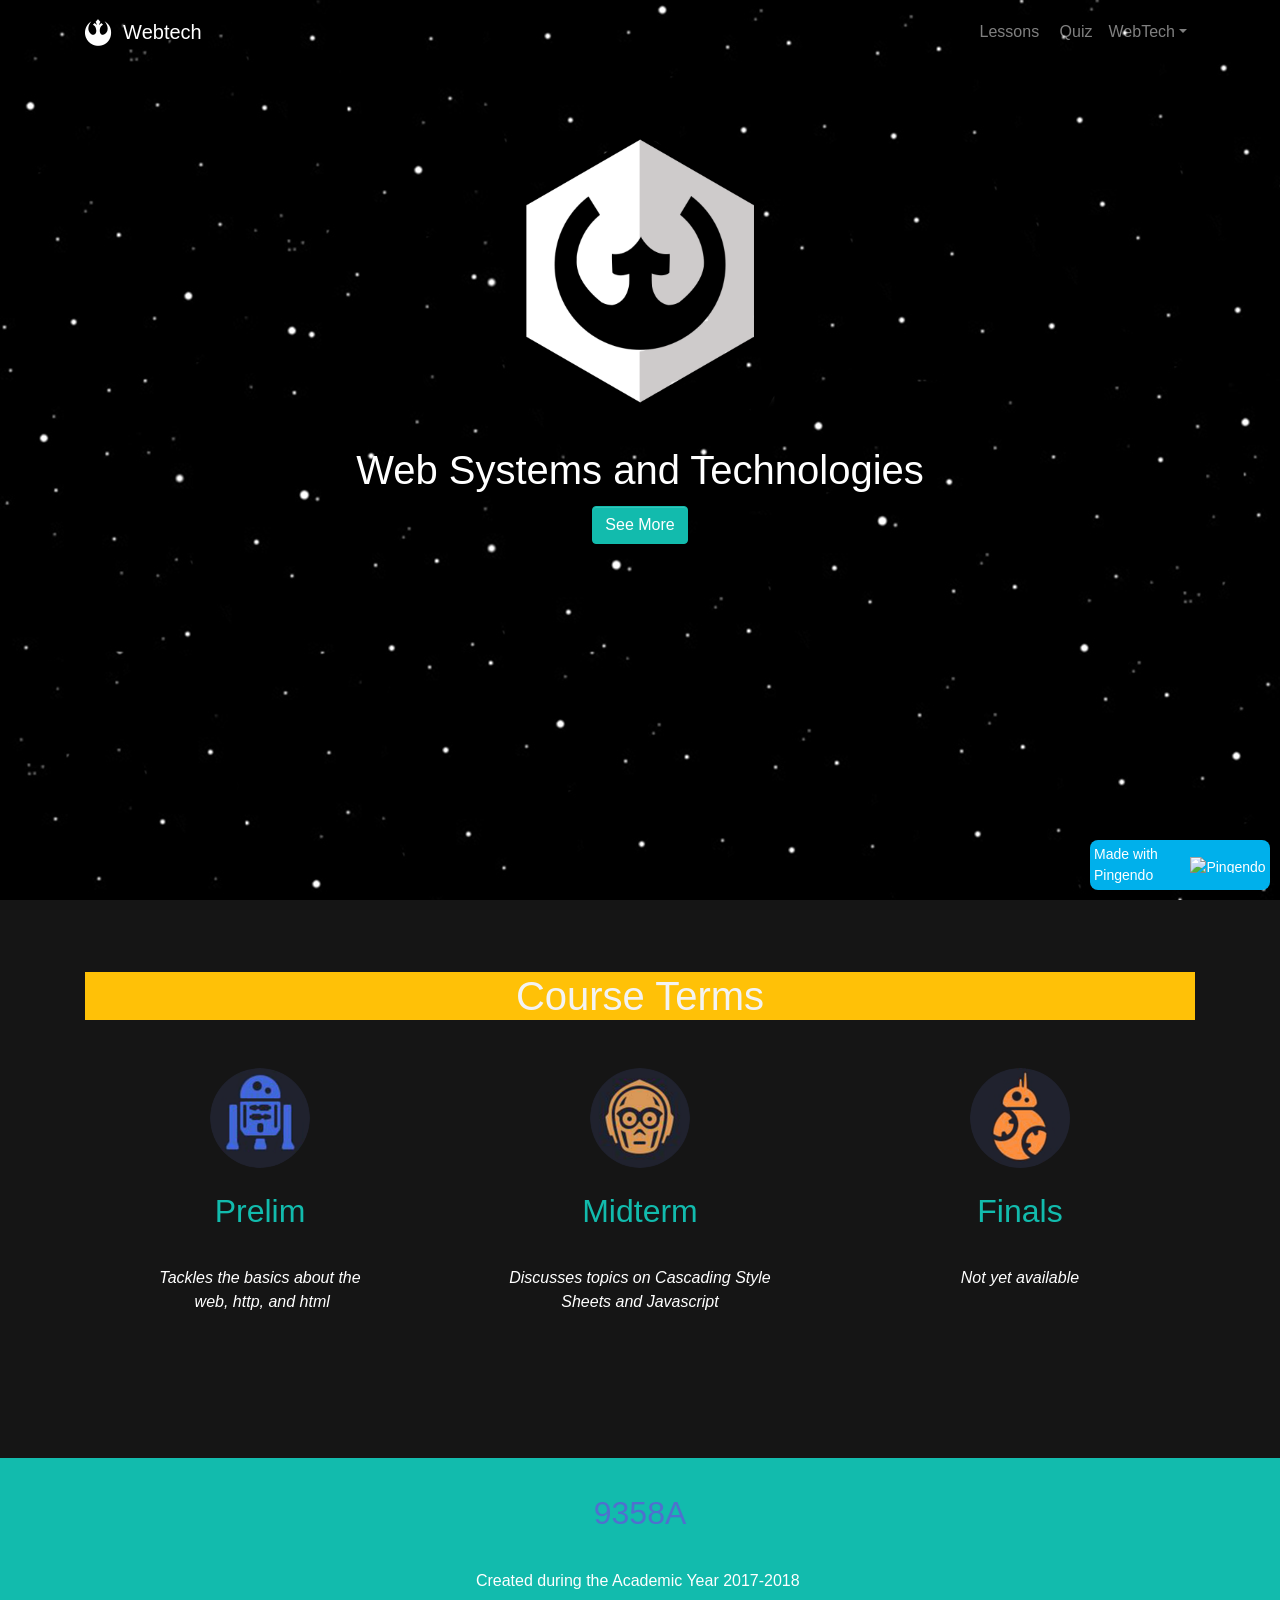
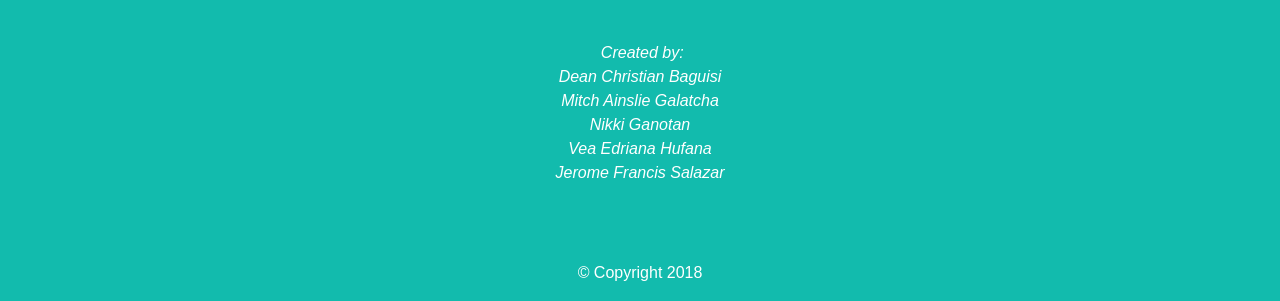
==== index.html @ 103ef371 "Added Midterm Website" ====
<!DOCTYPE html>
<html>

<head>
  <meta charset="utf-8">
  <meta name="viewport" content="width=device-width, initial-scale=1">
  <link rel="stylesheet" href="https://cdnjs.cloudflare.com/ajax/libs/font-awesome/4.7.0/css/font-awesome.min.css" type="text/css">
  <link rel="stylesheet" href="css/theme.css" type="text/css"> </head>

<body>
  <div class="text-center h-100 w-100 m-0">
    <div class="container mx-auto py-5">
      <div class="row">
        <div class="col-md-12 my-3">
          <a href="index.html">
            <img class="img-fluid d-block mx-auto p-0" src="images/logo.svg" width="350px"> </a>
          <div class="col-md-12" id="home">
            <h1 class="text-white"><b>Web Systems and Technologies</b></h1>
            <div class="col-md-12">
              <a class="btn btn-primary" href="#course">See More</a> <video src="images/background_animation2.mp4" poster="images/webtech_background.jpg" style="position: fixed;top:50%;
  left:50%;
    min-width:100%;
    min-height:100%;
    width:auto;
    height:auto;
    z-index:-100;
    transform:translate(-50%, -50%);" autoplay="">
            </video></div>
          </div>
        </div>
      </div>
      <div class="row"> </div>
    </div>
    <div class="container">
      <div class="row"> </div>
      <div class="row"> </div>
    </div>
  </div>
  <div class="py-5 text-center bg-dark" id="course">
    <div class="container">
      <div class="row">
        <div class="col-md-12">
          <h1 class="bg-warning text-light"><b>Course Terms</b></h1>
        </div>
      </div>
      <div class="row">
        <div class="col-md-4 p-4">
          <a href="prelim.html">
            <img class="img-fluid d-block rounded-circle mx-auto" src="images/prelims.png" width="100"> </a>
          <h2 class="my-3">
            <a href="prelim.html">Prelim</a>
          </h2>
          <p class="my-4"><i>Tackles the basics about the</i>
            <br><i>&nbsp;web, http, and html</i></p>
        </div>
        <div class="col-md-4 p-4">
          <a href="midterm.html">
            <img class="img-fluid d-block rounded-circle mx-auto" src="images/midterms.png" width="100"> </a>
          <h2 class="my-3">
            <a href="midterm.html">Midterm</a>
          </h2>
          <p class="my-4"><i>Discusses topics on Cascading Style Sheets and Javascript</i></p>
        </div>
        <div class="col-md-4 p-4">
          <a href="finals.html">
            <img class="img-fluid d-block rounded-circle mx-auto" src="images/finals.png" width="100"> </a>
          <h2 class="my-3">
            <a href="finals.html">Finals</a>
          </h2>
          <p class="my-4"><i>Not yet available</i></p>
        </div>
      </div>
    </div>
  </div>
  <div class="text-white bg-primary">
    <div class="container">
      <div class="row">
        <div class="p-4 col-md-12">
          <h2 class="mb-4 text-secondary text-center">9358A</h2>
          <p class="text-white text-center">Created during the Academic Year 2017-2018&nbsp;
            <br>
            <br>
            <br><i>&nbsp;Created by:<br>Dean Christian Baguisi<br>Mitch Ainslie Galatcha<br>Nikki Ganotan<br>Vea Edriana Hufana<br>Jerome Francis Salazar</i> </p>
        </div>
      </div>
      <div class="row">
        <div class="col-md-12 mt-3">
          <p class="text-center text-white">© Copyright 2018 </p>
        </div>
      </div>
    </div>
  </div>
  <nav class="navbar navbar-expand-md navbar-dark fixed-top">
    <div class="container">
      <a class="navbar-brand" href="#"><i class="fa d-inline fa-lg fa-rebel"></i><b>&nbsp; Webtech</b></a>
      <button class="navbar-toggler navbar-toggler-right" type="button" data-toggle="collapse" data-target="#navbar2SupportedContent" aria-controls="navbar2SupportedContent" aria-expanded="false"
        aria-label="Toggle navigation"> <span class="navbar-toggler-icon"></span> </button>
      <div class="collapse navbar-collapse text-center justify-content-end" id="navbar2SupportedContent">
        <ul class="navbar-nav">
          <li class="nav-item">
            <a class="nav-link" href="#"> &nbsp;Lessons</a>
          </li>
          <li class="nav-item">
            <a class="nav-link" href="quiz.html">&nbsp;Quiz</a>
          </li>
          <li class="nav-item dropdown">
            <a class="nav-link dropdown-toggle" href="http://example.com" id="navbarDropdownMenuLink" data-toggle="dropdown" aria-haspopup="true" aria-expanded="false"> WebTech</a>
            <div class="dropdown-menu" aria-labelledby="navbarDropdownMenuLink">
              <a class="dropdown-item" href="index.html">HOME</a>
              <a class="dropdown-item" href="prelim.html" target="">Prelim</a>
              <a class="dropdown-item" href="midterm.html">Midterm</a>
              <a class="dropdown-item" href="finals.html">Finals</a>
            </div>
          </li>
        </ul>
      </div>
    </div>
  </nav>
  <script src="https://code.jquery.com/jquery-3.2.1.slim.min.js" integrity="sha384-KJ3o2DKtIkvYIK3UENzmM7KCkRr/rE9/Qpg6aAZGJwFDMVNA/GpGFF93hXpG5KkN" crossorigin="anonymous"></script>
  <script src="https://cdnjs.cloudflare.com/ajax/libs/popper.js/1.12.9/umd/popper.min.js" integrity="sha384-ApNbgh9B+Y1QKtv3Rn7W3mgPxhU9K/ScQsAP7hUibX39j7fakFPskvXusvfa0b4Q" crossorigin="anonymous"></script>
  <script src="https://maxcdn.bootstrapcdn.com/bootstrap/4.0.0/js/bootstrap.min.js" integrity="sha384-JZR6Spejh4U02d8jOt6vLEHfe/JQGiRRSQQxSfFWpi1MquVdAyjUar5+76PVCmYl" crossorigin="anonymous"></script>
  <pingendo onclick="window.open('https://pingendo.com/', '_blank')" style="cursor:pointer;position: fixed;bottom: 10px;right:10px;padding:4px;background-color: #00b0eb;border-radius: 8px; width:180px;display:flex;flex-direction:row;align-items:center;justify-content:center;font-size:14px;color:white">Made with Pingendo&nbsp;&nbsp;
    <img src="https://pingendo.com/site-assets/Pingendo_logo_big.png" class="d-block" alt="Pingendo logo" height="16">
  </pingendo>
</body>

</html>
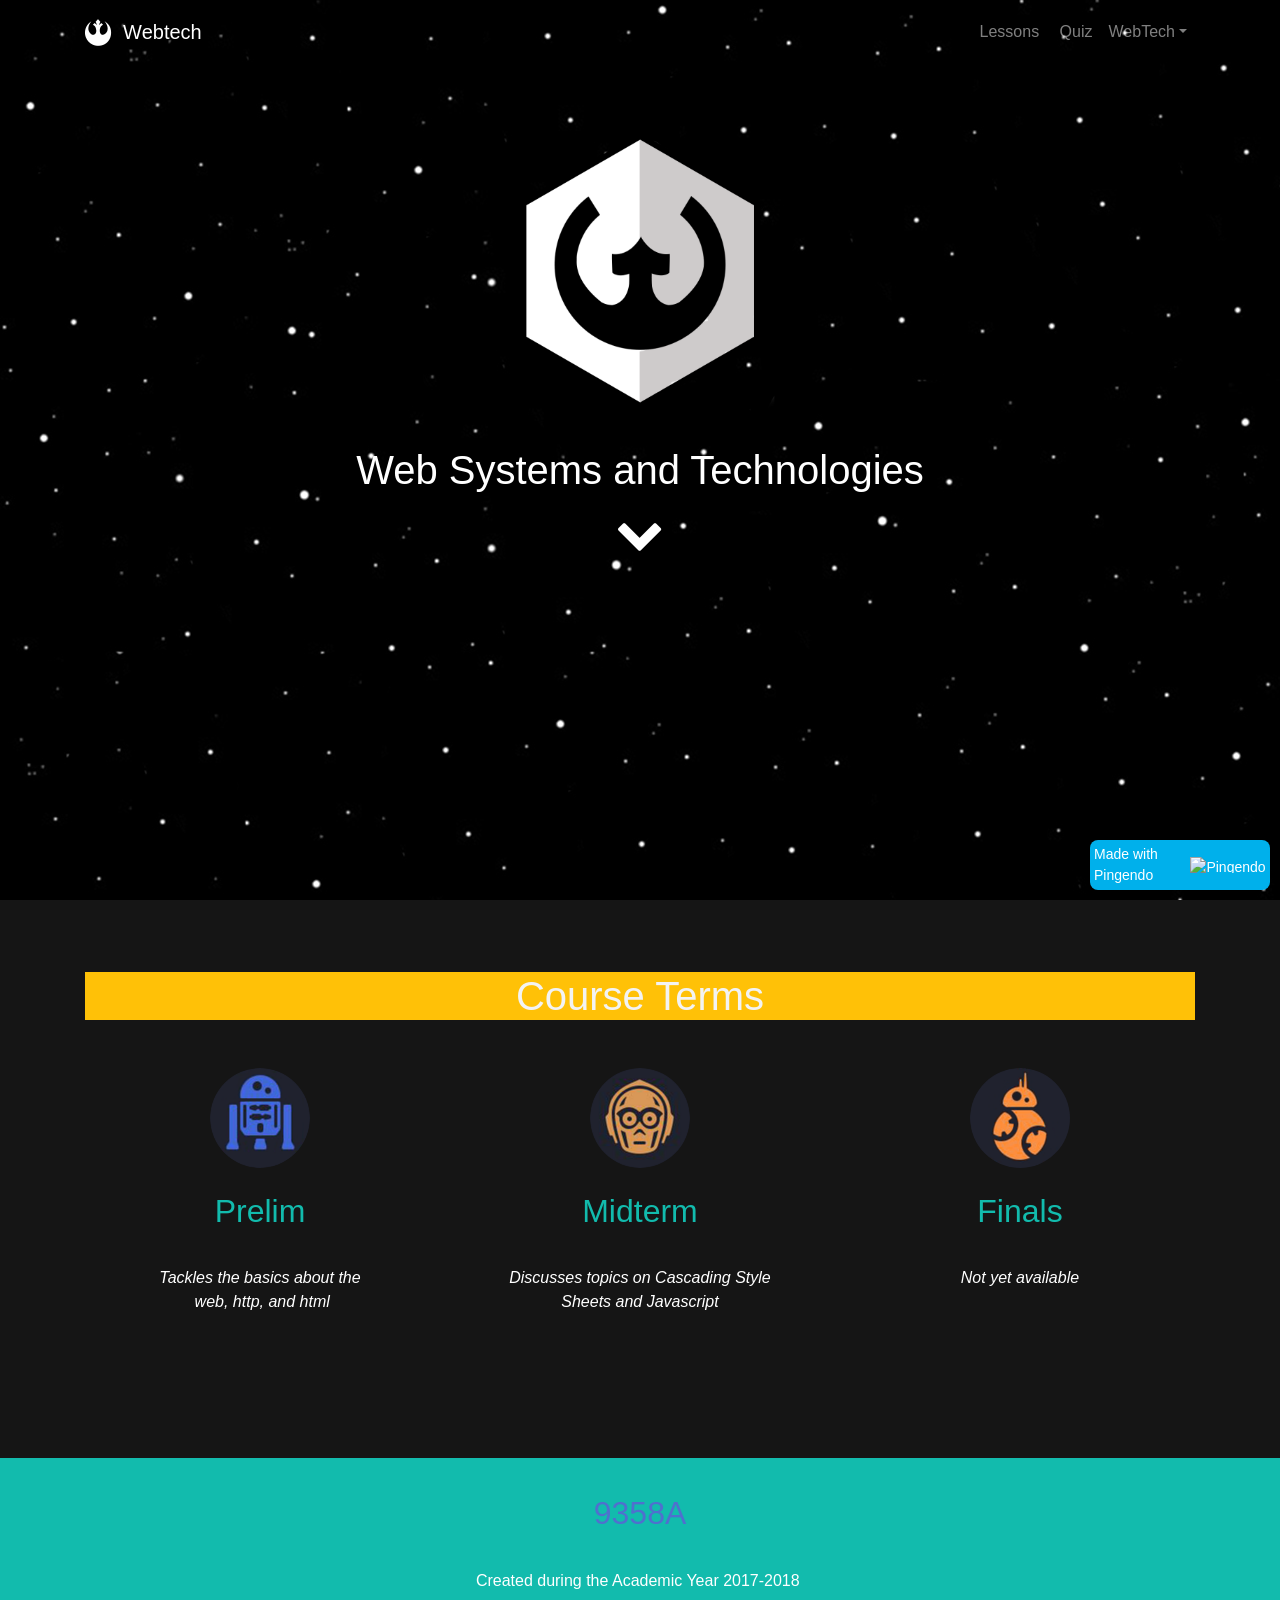
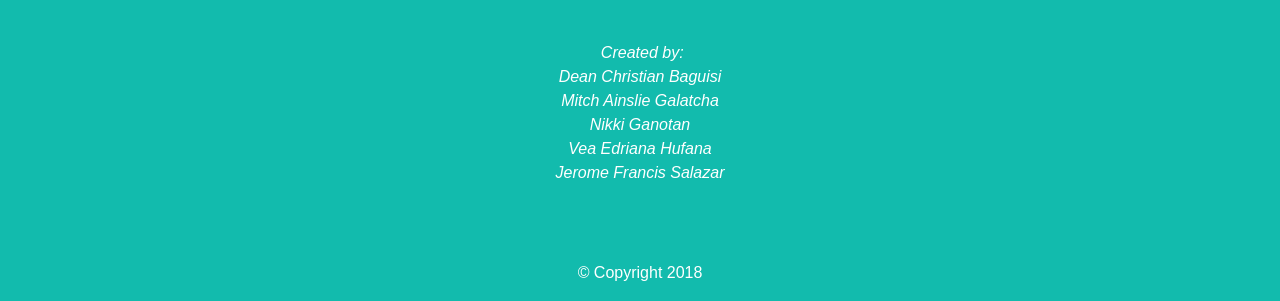
==== commit c06b02f1: "Fixed Some Things" ====
--- a/index.html
+++ b/index.html
@@ -1,127 +1,125 @@
-<!DOCTYPE html>
-<html>
-
-<head>
-  <meta charset="utf-8">
-  <meta name="viewport" content="width=device-width, initial-scale=1">
-  <link rel="stylesheet" href="https://cdnjs.cloudflare.com/ajax/libs/font-awesome/4.7.0/css/font-awesome.min.css" type="text/css">
-  <link rel="stylesheet" href="css/theme.css" type="text/css"> </head>
-
-<body>
-  <div class="text-center h-100 w-100 m-0">
-    <div class="container mx-auto py-5">
-      <div class="row">
-        <div class="col-md-12 my-3">
-          <a href="index.html">
-            <img class="img-fluid d-block mx-auto p-0" src="images/logo.svg" width="350px"> </a>
-          <div class="col-md-12" id="home">
-            <h1 class="text-white"><b>Web Systems and Technologies</b></h1>
-            <div class="col-md-12">
-              <a class="btn btn-primary" href="#course">See More</a> <video src="images/background_animation2.mp4" poster="images/webtech_background.jpg" style="position: fixed;top:50%;
-  left:50%;
-    min-width:100%;
-    min-height:100%;
-    width:auto;
-    height:auto;
-    z-index:-100;
-    transform:translate(-50%, -50%);" autoplay="">
-            </video></div>
-          </div>
-        </div>
-      </div>
-      <div class="row"> </div>
-    </div>
-    <div class="container">
-      <div class="row"> </div>
-      <div class="row"> </div>
-    </div>
-  </div>
-  <div class="py-5 text-center bg-dark" id="course">
-    <div class="container">
-      <div class="row">
-        <div class="col-md-12">
-          <h1 class="bg-warning text-light"><b>Course Terms</b></h1>
-        </div>
-      </div>
-      <div class="row">
-        <div class="col-md-4 p-4">
-          <a href="prelim.html">
-            <img class="img-fluid d-block rounded-circle mx-auto" src="images/prelims.png" width="100"> </a>
-          <h2 class="my-3">
-            <a href="prelim.html">Prelim</a>
-          </h2>
-          <p class="my-4"><i>Tackles the basics about the</i>
-            <br><i>&nbsp;web, http, and html</i></p>
-        </div>
-        <div class="col-md-4 p-4">
-          <a href="midterm.html">
-            <img class="img-fluid d-block rounded-circle mx-auto" src="images/midterms.png" width="100"> </a>
-          <h2 class="my-3">
-            <a href="midterm.html">Midterm</a>
-          </h2>
-          <p class="my-4"><i>Discusses topics on Cascading Style Sheets and Javascript</i></p>
-        </div>
-        <div class="col-md-4 p-4">
-          <a href="finals.html">
-            <img class="img-fluid d-block rounded-circle mx-auto" src="images/finals.png" width="100"> </a>
-          <h2 class="my-3">
-            <a href="finals.html">Finals</a>
-          </h2>
-          <p class="my-4"><i>Not yet available</i></p>
-        </div>
-      </div>
-    </div>
-  </div>
-  <div class="text-white bg-primary">
-    <div class="container">
-      <div class="row">
-        <div class="p-4 col-md-12">
-          <h2 class="mb-4 text-secondary text-center">9358A</h2>
-          <p class="text-white text-center">Created during the Academic Year 2017-2018&nbsp;
-            <br>
-            <br>
-            <br><i>&nbsp;Created by:<br>Dean Christian Baguisi<br>Mitch Ainslie Galatcha<br>Nikki Ganotan<br>Vea Edriana Hufana<br>Jerome Francis Salazar</i> </p>
-        </div>
-      </div>
-      <div class="row">
-        <div class="col-md-12 mt-3">
-          <p class="text-center text-white">© Copyright 2018 </p>
-        </div>
-      </div>
-    </div>
-  </div>
-  <nav class="navbar navbar-expand-md navbar-dark fixed-top">
-    <div class="container">
-      <a class="navbar-brand" href="#"><i class="fa d-inline fa-lg fa-rebel"></i><b>&nbsp; Webtech</b></a>
-      <button class="navbar-toggler navbar-toggler-right" type="button" data-toggle="collapse" data-target="#navbar2SupportedContent" aria-controls="navbar2SupportedContent" aria-expanded="false"
-        aria-label="Toggle navigation"> <span class="navbar-toggler-icon"></span> </button>
-      <div class="collapse navbar-collapse text-center justify-content-end" id="navbar2SupportedContent">
-        <ul class="navbar-nav">
-          <li class="nav-item">
-            <a class="nav-link" href="#"> &nbsp;Lessons</a>
-          </li>
-          <li class="nav-item">
-            <a class="nav-link" href="quiz.html">&nbsp;Quiz</a>
-          </li>
-          <li class="nav-item dropdown">
-            <a class="nav-link dropdown-toggle" href="http://example.com" id="navbarDropdownMenuLink" data-toggle="dropdown" aria-haspopup="true" aria-expanded="false"> WebTech</a>
-            <div class="dropdown-menu" aria-labelledby="navbarDropdownMenuLink">
-              <a class="dropdown-item" href="index.html">HOME</a>
-              <a class="dropdown-item" href="prelim.html" target="">Prelim</a>
-              <a class="dropdown-item" href="midterm.html">Midterm</a>
-              <a class="dropdown-item" href="finals.html">Finals</a>
-            </div>
-          </li>
-        </ul>
-      </div>
-    </div>
-  </nav>
-  <script src="https://code.jquery.com/jquery-3.2.1.slim.min.js" integrity="sha384-KJ3o2DKtIkvYIK3UENzmM7KCkRr/rE9/Qpg6aAZGJwFDMVNA/GpGFF93hXpG5KkN" crossorigin="anonymous"></script>
-  <script src="https://cdnjs.cloudflare.com/ajax/libs/popper.js/1.12.9/umd/popper.min.js" integrity="sha384-ApNbgh9B+Y1QKtv3Rn7W3mgPxhU9K/ScQsAP7hUibX39j7fakFPskvXusvfa0b4Q" crossorigin="anonymous"></script>
-  <script src="https://maxcdn.bootstrapcdn.com/bootstrap/4.0.0/js/bootstrap.min.js" integrity="sha384-JZR6Spejh4U02d8jOt6vLEHfe/JQGiRRSQQxSfFWpi1MquVdAyjUar5+76PVCmYl" crossorigin="anonymous"></script>
-  <pingendo onclick="window.open('https://pingendo.com/', '_blank')" style="cursor:pointer;position: fixed;bottom: 10px;right:10px;padding:4px;background-color: #00b0eb;border-radius: 8px; width:180px;display:flex;flex-direction:row;align-items:center;justify-content:center;font-size:14px;color:white">Made with Pingendo&nbsp;&nbsp;
-    <img src="https://pingendo.com/site-assets/Pingendo_logo_big.png" class="d-block" alt="Pingendo logo" height="16">
-  </pingendo>
-</body>
-
+<!DOCTYPE html>
+<html>
+<head>
+  <meta charset="utf-8">
+  <meta name="viewport" content="width=device-width, initial-scale=1">
+  <link rel="stylesheet" href="https://cdnjs.cloudflare.com/ajax/libs/font-awesome/4.7.0/css/font-awesome.min.css" type="text/css">
+  <link rel="stylesheet" href="css/theme.css" type="text/css"> </head>
+
+<body>
+  <div class="text-center h-100 w-100 m-0">
+    <div class="container mx-auto py-5">
+      <div class="row">
+        <div class="col-md-12 my-3">
+          <a href="index.html">
+            <img class="img-fluid d-block mx-auto p-0" src="images/logo.svg" width="350px"> </a>
+          <div class="col-md-12" id="home">
+            <h1 class="text-white"><b>Web Systems and Technologies</b></h1>
+            <div class="col-md-12">
+              <div class="bounce"><a class="" href="#course" id="arrow-bot"><i class="fa d-inline fa-lg fa-chevron-down"></i></a></div> <video src="images/background_animation2.mp4" poster="images/webtech_background.jpg" style="position: fixed;top:50%;
+  left:50%;
+    min-width:100%;
+    min-height:100%;
+    width:auto;
+    height:auto;
+    z-index:-100;
+    transform:translate(-50%, -50%);" autoplay="">
+            </video></div>
+          </div>
+        </div>
+      </div>
+      <div class="row"> </div>
+    </div>
+    <div class="container">
+      <div class="row"> </div>
+      <div class="row"> </div>
+    </div>
+  </div>
+  <div class="py-5 text-center bg-dark" id="course">
+    <div class="container">
+      <div class="row">
+        <div class="col-md-12">
+          <h1 class="bg-warning text-light"><b>Course Terms</b></h1>
+        </div>
+      </div>
+      <div class="row">
+        <div class="col-md-4 p-4">
+          <a href="prelim.html">
+            <img class="img-fluid d-block rounded-circle mx-auto" src="images/prelims.png" width="100"> </a>
+          <h2 class="my-3">
+            <a href="prelim.html">Prelim</a>
+          </h2>
+          <p class="my-4"><i>Tackles the basics about the</i>
+            <br><i>&nbsp;web, http, and html</i></p>
+        </div>
+        <div class="col-md-4 p-4">
+          <a href="midterm.html">
+            <img class="img-fluid d-block rounded-circle mx-auto" src="images/midterms.png" width="100"> </a>
+          <h2 class="my-3">
+            <a href="midterm.html">Midterm</a>
+          </h2>
+          <p class="my-4"><i>Discusses topics on Cascading Style Sheets and Javascript</i></p>
+        </div>
+        <div class="col-md-4 p-4">
+          <a href="finals.html">
+            <img class="img-fluid d-block rounded-circle mx-auto" src="images/finals.png" width="100"> </a>
+          <h2 class="my-3">
+            <a href="finals.html">Finals</a>
+          </h2>
+          <p class="my-4"><i>Not yet available</i></p>
+        </div>
+      </div>
+    </div>
+  </div>
+  <div class="text-white bg-primary">
+    <div class="container">
+      <div class="row">
+        <div class="p-4 col-md-12">
+          <h2 class="mb-4 text-secondary text-center">9358A</h2>
+          <p class="text-white text-center">Created during the Academic Year 2017-2018&nbsp;
+            <br>
+            <br>
+            <br><i>&nbsp;Created by:<br>Dean Christian Baguisi<br>Mitch Ainslie Galatcha<br>Nikki Ganotan<br>Vea Edriana Hufana<br>Jerome Francis Salazar</i> </p>
+        </div>
+      </div>
+      <div class="row">
+        <div class="col-md-12 mt-3">
+          <p class="text-center text-white">© Copyright 2018 </p>
+        </div>
+      </div>
+    </div>
+  </div>
+  <nav class="navbar navbar-expand-md navbar-dark fixed-top">
+    <div class="container">
+      <a class="navbar-brand" href="#"><i class="fa d-inline fa-lg fa-rebel"></i><b>&nbsp; Webtech</b></a>
+      <button class="navbar-toggler navbar-toggler-right" type="button" data-toggle="collapse" data-target="#navbar2SupportedContent" aria-controls="navbar2SupportedContent" aria-expanded="false"
+        aria-label="Toggle navigation"> <span class="navbar-toggler-icon"></span> </button>
+      <div class="collapse navbar-collapse text-center justify-content-end" id="navbar2SupportedContent">
+        <ul class="navbar-nav">
+          <li class="nav-item">
+            <a class="nav-link" href="#"> &nbsp;Lessons</a>
+          </li>
+          <li class="nav-item">
+            <a class="nav-link" href="quiz.html">&nbsp;Quiz</a>
+          </li>
+          <li class="nav-item dropdown">
+            <a class="nav-link dropdown-toggle" href="http://example.com" id="navbarDropdownMenuLink" data-toggle="dropdown" aria-haspopup="true" aria-expanded="false"> WebTech</a>
+            <div class="dropdown-menu" aria-labelledby="navbarDropdownMenuLink">
+              <a class="dropdown-item" href="index.html">HOME</a>
+              <a class="dropdown-item" href="prelim.html" target="">Prelim</a>
+              <a class="dropdown-item" href="midterm.html">Midterm</a>
+              <a class="dropdown-item" href="finals.html">Finals</a>
+            </div>
+          </li>
+        </ul>
+      </div>
+    </div>
+  </nav>
+  <script src="https://code.jquery.com/jquery-3.2.1.slim.min.js" integrity="sha384-KJ3o2DKtIkvYIK3UENzmM7KCkRr/rE9/Qpg6aAZGJwFDMVNA/GpGFF93hXpG5KkN" crossorigin="anonymous"></script>
+  <script src="https://cdnjs.cloudflare.com/ajax/libs/popper.js/1.12.9/umd/popper.min.js" integrity="sha384-ApNbgh9B+Y1QKtv3Rn7W3mgPxhU9K/ScQsAP7hUibX39j7fakFPskvXusvfa0b4Q" crossorigin="anonymous"></script>
+  <script src="https://maxcdn.bootstrapcdn.com/bootstrap/4.0.0/js/bootstrap.min.js" integrity="sha384-JZR6Spejh4U02d8jOt6vLEHfe/JQGiRRSQQxSfFWpi1MquVdAyjUar5+76PVCmYl" crossorigin="anonymous"></script>
+  <pingendo onclick="window.open('https://pingendo.com/', '_blank')" style="cursor:pointer;position: fixed;bottom: 10px;right:10px;padding:4px;background-color: #00b0eb;border-radius: 8px; width:180px;display:flex;flex-direction:row;align-items:center;justify-content:center;font-size:14px;color:white">Made with Pingendo&nbsp;&nbsp;
+    <img src="https://pingendo.com/site-assets/Pingendo_logo_big.png" class="d-block" alt="Pingendo logo" height="16">
+  </pingendo>
+</body>
 </html>
--- a/css/theme.css
+++ b/css/theme.css
@@ -0,0 +1,6198 @@
+<<<<<<< HEAD
+/*!
+* Based on Bootstrap v4.0.0 (https://getbootstrap.com) 
+*/
+/*!
+ * Bootstrap v4.0.0 (https://getbootstrap.com)
+ * Copyright 2011-2018 The Bootstrap Authors
+ * Copyright 2011-2018 Twitter, Inc.
+ * Licensed under MIT (https://github.com/twbs/bootstrap/blob/master/LICENSE)
+ */
+:root {
+  --blue: #007bff;
+  --indigo: #6610f2;
+  --purple: #6f42c1;
+  --pink: #e83e8c;
+  --red: #dc3545;
+  --orange: #fd7e14;
+  --yellow: #ffc107;
+  --green: #28a745;
+  --teal: #20c997;
+  --cyan: #17a2b8;
+  --white: #fff;
+  --gray: #6c757d;
+  --gray-dark: #343a40;
+  --primary: #12bbad;
+  --secondary: #4f70ce;
+  --success: #28a745;
+  --info: #ccc;
+  --warning: #ffc107;
+  --danger: #dc3545;
+  --light: #f3f3f3;
+  --dark: #151515;
+  --breakpoint-xs: 0;
+  --breakpoint-sm: 576px;
+  --breakpoint-md: 768px;
+  --breakpoint-lg: 992px;
+  --breakpoint-xl: 1200px;
+  --font-family-sans-serif: -apple-system, BlinkMacSystemFont, "Segoe UI", Roboto, "Helvetica Neue", Arial, sans-serif, "Apple Color Emoji", "Segoe UI Emoji", "Segoe UI Symbol";
+  --font-family-monospace: SFMono-Regular, Menlo, Monaco, Consolas, "Liberation Mono", "Courier New", monospace; }
+
+*,
+*::before,
+*::after {
+  box-sizing: border-box; }
+
+html {
+  font-family: sans-serif;
+  line-height: 1.15;
+  -webkit-text-size-adjust: 100%;
+  -ms-text-size-adjust: 100%;
+  -ms-overflow-style: scrollbar;
+  -webkit-tap-highlight-color: transparent; }
+
+@-ms-viewport {
+  width: device-width; }
+
+article, aside, dialog, figcaption, figure, footer, header, hgroup, main, nav, section {
+  display: block; }
+
+body {
+  margin: 0;
+  font-family: -apple-system, BlinkMacSystemFont, "Segoe UI", Roboto, "Helvetica Neue", Arial, sans-serif, "Apple Color Emoji", "Segoe UI Emoji", "Segoe UI Symbol";
+  font-size: 1rem;
+  font-weight: 200;
+  line-height: 1.5;
+  color: #333;
+  text-align: left;
+  background-color: white; }
+
+[tabindex="-1"]:focus {
+  outline: 0 !important; }
+
+hr {
+  box-sizing: content-box;
+  height: 0;
+  overflow: visible; }
+
+h1, h2, h3, h4, h5, h6 {
+  margin-top: 0;
+  margin-bottom: 0.75rem; }
+
+p {
+  margin-top: 0;
+  margin-bottom: 1rem; }
+
+abbr[title],
+abbr[data-original-title] {
+  text-decoration: underline;
+  text-decoration: underline dotted;
+  cursor: help;
+  border-bottom: 0; }
+
+address {
+  margin-bottom: 1rem;
+  font-style: normal;
+  line-height: inherit; }
+
+ol,
+ul,
+dl {
+  margin-top: 0;
+  margin-bottom: 1rem; }
+
+ol ol,
+ul ul,
+ol ul,
+ul ol {
+  margin-bottom: 0; }
+
+dt {
+  font-weight: 700; }
+
+dd {
+  margin-bottom: .5rem;
+  margin-left: 0; }
+
+blockquote {
+  margin: 0 0 1rem; }
+
+dfn {
+  font-style: italic; }
+
+b,
+strong {
+  font-weight: bolder; }
+
+small {
+  font-size: 80%; }
+
+sub,
+sup {
+  position: relative;
+  font-size: 75%;
+  line-height: 0;
+  vertical-align: baseline; }
+
+sub {
+  bottom: -.25em; }
+
+sup {
+  top: -.5em; }
+
+a {
+  color: #12bbad;
+  text-decoration: none;
+  background-color: transparent;
+  -webkit-text-decoration-skip: objects; }
+  a:hover {
+    color: #0b756c;
+    text-decoration: underline; }
+
+a:not([href]):not([tabindex]) {
+  color: inherit;
+  text-decoration: none; }
+  a:not([href]):not([tabindex]):hover, a:not([href]):not([tabindex]):focus {
+    color: inherit;
+    text-decoration: none; }
+  a:not([href]):not([tabindex]):focus {
+    outline: 0; }
+
+pre,
+code,
+kbd,
+samp {
+  font-family: monospace, monospace;
+  font-size: 1em; }
+
+pre {
+  margin-top: 0;
+  margin-bottom: 1rem;
+  overflow: auto;
+  -ms-overflow-style: scrollbar; }
+
+figure {
+  margin: 0 0 1rem; }
+
+img {
+  vertical-align: middle;
+  border-style: none; }
+
+svg:not(:root) {
+  overflow: hidden; }
+
+table {
+  border-collapse: collapse; }
+
+caption {
+  padding-top: 0.75rem;
+  padding-bottom: 0.75rem;
+  color: #6c757d;
+  text-align: left;
+  caption-side: bottom; }
+
+th {
+  text-align: inherit; }
+
+label {
+  display: inline-block;
+  margin-bottom: .5rem; }
+
+button {
+  border-radius: 0; }
+
+button:focus {
+  outline: 1px dotted;
+  outline: 5px auto -webkit-focus-ring-color; }
+
+input,
+button,
+select,
+optgroup,
+textarea {
+  margin: 0;
+  font-family: inherit;
+  font-size: inherit;
+  line-height: inherit; }
+
+button,
+input {
+  overflow: visible; }
+
+button,
+select {
+  text-transform: none; }
+
+button,
+html [type="button"],
+[type="reset"],
+[type="submit"] {
+  -webkit-appearance: button; }
+
+button::-moz-focus-inner,
+[type="button"]::-moz-focus-inner,
+[type="reset"]::-moz-focus-inner,
+[type="submit"]::-moz-focus-inner {
+  padding: 0;
+  border-style: none; }
+
+input[type="radio"],
+input[type="checkbox"] {
+  box-sizing: border-box;
+  padding: 0; }
+
+input[type="date"],
+input[type="time"],
+input[type="datetime-local"],
+input[type="month"] {
+  -webkit-appearance: listbox; }
+
+textarea {
+  overflow: auto;
+  resize: vertical; }
+
+fieldset {
+  min-width: 0;
+  padding: 0;
+  margin: 0;
+  border: 0; }
+
+legend {
+  display: block;
+  width: 100%;
+  max-width: 100%;
+  padding: 0;
+  margin-bottom: .5rem;
+  font-size: 1.5rem;
+  line-height: inherit;
+  color: inherit;
+  white-space: normal; }
+
+progress {
+  vertical-align: baseline; }
+
+[type="number"]::-webkit-inner-spin-button,
+[type="number"]::-webkit-outer-spin-button {
+  height: auto; }
+
+[type="search"] {
+  outline-offset: -2px;
+  -webkit-appearance: none; }
+
+[type="search"]::-webkit-search-cancel-button,
+[type="search"]::-webkit-search-decoration {
+  -webkit-appearance: none; }
+
+::-webkit-file-upload-button {
+  font: inherit;
+  -webkit-appearance: button; }
+
+output {
+  display: inline-block; }
+
+summary {
+  display: list-item;
+  cursor: pointer; }
+
+template {
+  display: none; }
+
+[hidden] {
+  display: none !important; }
+
+h1, h2, h3, h4, h5, h6,
+.h1, .h2, .h3, .h4, .h5, .h6 {
+  margin-bottom: 0.75rem;
+  font-family: -apple-system, BlinkMacSystemFont, "Segoe UI", Roboto, "Helvetica Neue", Arial, sans-serif, "Apple Color Emoji", "Segoe UI Emoji", "Segoe UI Symbol";
+  font-weight: 200;
+  line-height: 1.2;
+  color: inherit; }
+
+h1, .h1 {
+  font-size: 2.5rem; }
+
+h2, .h2 {
+  font-size: 2rem; }
+
+h3, .h3 {
+  font-size: 1.75rem; }
+
+h4, .h4 {
+  font-size: 1.5rem; }
+
+h5, .h5 {
+  font-size: 1.25rem; }
+
+h6, .h6 {
+  font-size: 1rem; }
+
+.lead {
+  font-size: 1.3rem;
+  font-weight: 300; }
+
+.display-1 {
+  font-size: 6rem;
+  font-weight: 300;
+  line-height: 1.2; }
+
+.display-2 {
+  font-size: 5.5rem;
+  font-weight: 300;
+  line-height: 1.2; }
+
+.display-3 {
+  font-size: 4.5rem;
+  font-weight: 300;
+  line-height: 1.2; }
+
+.display-4 {
+  font-size: 3.5rem;
+  font-weight: 300;
+  line-height: 1.2; }
+
+hr {
+  margin-top: 1.5rem;
+  margin-bottom: 1.5rem;
+  border: 0;
+  border-top: 1px solid rgba(0, 0, 0, 0.1); }
+
+small,
+.small {
+  font-size: 80%;
+  font-weight: 200; }
+
+mark,
+.mark {
+  padding: 0.2em;
+  background-color: #fcf8e3; }
+
+.list-unstyled {
+  padding-left: 0;
+  list-style: none; }
+
+.list-inline {
+  padding-left: 0;
+  list-style: none; }
+
+.list-inline-item {
+  display: inline-block; }
+  .list-inline-item:not(:last-child) {
+    margin-right: 0.5rem; }
+
+.initialism {
+  font-size: 90%;
+  text-transform: uppercase; }
+
+.blockquote {
+  margin-bottom: 1.5rem;
+  font-size: 1.25rem; }
+
+.blockquote-footer {
+  display: block;
+  font-size: 80%;
+  color: #6c757d; }
+  .blockquote-footer::before {
+    content: "\2014 \00A0"; }
+
+.img-fluid {
+  max-width: 100%;
+  height: auto; }
+
+.img-thumbnail {
+  padding: 0.25rem;
+  background-color: white;
+  border: 1px solid #dee2e6;
+  border-radius: 0.25rem;
+  box-shadow: 0 1px 2px rgba(0, 0, 0, 0.075);
+  max-width: 100%;
+  height: auto; }
+
+.figure {
+  display: inline-block; }
+
+.figure-img {
+  margin-bottom: 0.75rem;
+  line-height: 1; }
+
+.figure-caption {
+  font-size: 90%;
+  color: #6c757d; }
+
+code,
+kbd,
+pre,
+samp {
+  font-family: SFMono-Regular, Menlo, Monaco, Consolas, "Liberation Mono", "Courier New", monospace; }
+
+code {
+  font-size: 87.5%;
+  color: #e83e8c;
+  word-break: break-word; }
+  a > code {
+    color: inherit; }
+
+kbd {
+  padding: 0.2rem 0.4rem;
+  font-size: 87.5%;
+  color: #fff;
+  background-color: #212529;
+  border-radius: 0.2rem;
+  box-shadow: inset 0 -0.1rem 0 rgba(0, 0, 0, 0.25); }
+  kbd kbd {
+    padding: 0;
+    font-size: 100%;
+    font-weight: 700;
+    box-shadow: none; }
+
+pre {
+  display: block;
+  font-size: 87.5%;
+  color: #212529; }
+  pre code {
+    font-size: inherit;
+    color: inherit;
+    word-break: normal; }
+
+.pre-scrollable {
+  max-height: 340px;
+  overflow-y: scroll; }
+
+.container {
+  width: 100%;
+  padding-right: 15px;
+  padding-left: 15px;
+  margin-right: auto;
+  margin-left: auto; }
+  @media (min-width: 576px) {
+    .container {
+      max-width: 540px; } }
+  @media (min-width: 768px) {
+    .container {
+      max-width: 720px; } }
+  @media (min-width: 992px) {
+    .container {
+      max-width: 960px; } }
+  @media (min-width: 1200px) {
+    .container {
+      max-width: 1140px; } }
+
+.container-fluid {
+  width: 100%;
+  padding-right: 15px;
+  padding-left: 15px;
+  margin-right: auto;
+  margin-left: auto; }
+
+.row {
+  display: flex;
+  flex-wrap: wrap;
+  margin-right: -15px;
+  margin-left: -15px; }
+
+.no-gutters {
+  margin-right: 0;
+  margin-left: 0; }
+  .no-gutters > .col,
+  .no-gutters > [class*="col-"] {
+    padding-right: 0;
+    padding-left: 0; }
+
+.col-1, .col-2, .col-3, .col-4, .col-5, .col-6, .col-7, .col-8, .col-9, .col-10, .col-11, .col-12, .col,
+.col-auto, .col-sm-1, .col-sm-2, .col-sm-3, .col-sm-4, .col-sm-5, .col-sm-6, .col-sm-7, .col-sm-8, .col-sm-9, .col-sm-10, .col-sm-11, .col-sm-12, .col-sm,
+.col-sm-auto, .col-md-1, .col-md-2, .col-md-3, .col-md-4, .col-md-5, .col-md-6, .col-md-7, .col-md-8, .col-md-9, .col-md-10, .col-md-11, .col-md-12, .col-md,
+.col-md-auto, .col-lg-1, .col-lg-2, .col-lg-3, .col-lg-4, .col-lg-5, .col-lg-6, .col-lg-7, .col-lg-8, .col-lg-9, .col-lg-10, .col-lg-11, .col-lg-12, .col-lg,
+.col-lg-auto, .col-xl-1, .col-xl-2, .col-xl-3, .col-xl-4, .col-xl-5, .col-xl-6, .col-xl-7, .col-xl-8, .col-xl-9, .col-xl-10, .col-xl-11, .col-xl-12, .col-xl,
+.col-xl-auto {
+  position: relative;
+  width: 100%;
+  min-height: 1px;
+  padding-right: 15px;
+  padding-left: 15px; }
+
+.col {
+  flex-basis: 0;
+  flex-grow: 1;
+  max-width: 100%; }
+
+.col-auto {
+  flex: 0 0 auto;
+  width: auto;
+  max-width: none; }
+
+.col-1 {
+  flex: 0 0 8.33333%;
+  max-width: 8.33333%; }
+
+.col-2 {
+  flex: 0 0 16.66667%;
+  max-width: 16.66667%; }
+
+.col-3 {
+  flex: 0 0 25%;
+  max-width: 25%; }
+
+.col-4 {
+  flex: 0 0 33.33333%;
+  max-width: 33.33333%; }
+
+.col-5 {
+  flex: 0 0 41.66667%;
+  max-width: 41.66667%; }
+
+.col-6 {
+  flex: 0 0 50%;
+  max-width: 50%; }
+
+.col-7 {
+  flex: 0 0 58.33333%;
+  max-width: 58.33333%; }
+
+.col-8 {
+  flex: 0 0 66.66667%;
+  max-width: 66.66667%; }
+
+.col-9 {
+  flex: 0 0 75%;
+  max-width: 75%; }
+
+.col-10 {
+  flex: 0 0 83.33333%;
+  max-width: 83.33333%; }
+
+.col-11 {
+  flex: 0 0 91.66667%;
+  max-width: 91.66667%; }
+
+.col-12 {
+  flex: 0 0 100%;
+  max-width: 100%; }
+
+.order-first {
+  order: -1; }
+
+.order-last {
+  order: 13; }
+
+.order-0 {
+  order: 0; }
+
+.order-1 {
+  order: 1; }
+
+.order-2 {
+  order: 2; }
+
+.order-3 {
+  order: 3; }
+
+.order-4 {
+  order: 4; }
+
+.order-5 {
+  order: 5; }
+
+.order-6 {
+  order: 6; }
+
+.order-7 {
+  order: 7; }
+
+.order-8 {
+  order: 8; }
+
+.order-9 {
+  order: 9; }
+
+.order-10 {
+  order: 10; }
+
+.order-11 {
+  order: 11; }
+
+.order-12 {
+  order: 12; }
+
+.offset-1 {
+  margin-left: 8.33333%; }
+
+.offset-2 {
+  margin-left: 16.66667%; }
+
+.offset-3 {
+  margin-left: 25%; }
+
+.offset-4 {
+  margin-left: 33.33333%; }
+
+.offset-5 {
+  margin-left: 41.66667%; }
+
+.offset-6 {
+  margin-left: 50%; }
+
+.offset-7 {
+  margin-left: 58.33333%; }
+
+.offset-8 {
+  margin-left: 66.66667%; }
+
+.offset-9 {
+  margin-left: 75%; }
+
+.offset-10 {
+  margin-left: 83.33333%; }
+
+.offset-11 {
+  margin-left: 91.66667%; }
+
+@media (min-width: 576px) {
+  .col-sm {
+    flex-basis: 0;
+    flex-grow: 1;
+    max-width: 100%; }
+  .col-sm-auto {
+    flex: 0 0 auto;
+    width: auto;
+    max-width: none; }
+  .col-sm-1 {
+    flex: 0 0 8.33333%;
+    max-width: 8.33333%; }
+  .col-sm-2 {
+    flex: 0 0 16.66667%;
+    max-width: 16.66667%; }
+  .col-sm-3 {
+    flex: 0 0 25%;
+    max-width: 25%; }
+  .col-sm-4 {
+    flex: 0 0 33.33333%;
+    max-width: 33.33333%; }
+  .col-sm-5 {
+    flex: 0 0 41.66667%;
+    max-width: 41.66667%; }
+  .col-sm-6 {
+    flex: 0 0 50%;
+    max-width: 50%; }
+  .col-sm-7 {
+    flex: 0 0 58.33333%;
+    max-width: 58.33333%; }
+  .col-sm-8 {
+    flex: 0 0 66.66667%;
+    max-width: 66.66667%; }
+  .col-sm-9 {
+    flex: 0 0 75%;
+    max-width: 75%; }
+  .col-sm-10 {
+    flex: 0 0 83.33333%;
+    max-width: 83.33333%; }
+  .col-sm-11 {
+    flex: 0 0 91.66667%;
+    max-width: 91.66667%; }
+  .col-sm-12 {
+    flex: 0 0 100%;
+    max-width: 100%; }
+  .order-sm-first {
+    order: -1; }
+  .order-sm-last {
+    order: 13; }
+  .order-sm-0 {
+    order: 0; }
+  .order-sm-1 {
+    order: 1; }
+  .order-sm-2 {
+    order: 2; }
+  .order-sm-3 {
+    order: 3; }
+  .order-sm-4 {
+    order: 4; }
+  .order-sm-5 {
+    order: 5; }
+  .order-sm-6 {
+    order: 6; }
+  .order-sm-7 {
+    order: 7; }
+  .order-sm-8 {
+    order: 8; }
+  .order-sm-9 {
+    order: 9; }
+  .order-sm-10 {
+    order: 10; }
+  .order-sm-11 {
+    order: 11; }
+  .order-sm-12 {
+    order: 12; }
+  .offset-sm-0 {
+    margin-left: 0; }
+  .offset-sm-1 {
+    margin-left: 8.33333%; }
+  .offset-sm-2 {
+    margin-left: 16.66667%; }
+  .offset-sm-3 {
+    margin-left: 25%; }
+  .offset-sm-4 {
+    margin-left: 33.33333%; }
+  .offset-sm-5 {
+    margin-left: 41.66667%; }
+  .offset-sm-6 {
+    margin-left: 50%; }
+  .offset-sm-7 {
+    margin-left: 58.33333%; }
+  .offset-sm-8 {
+    margin-left: 66.66667%; }
+  .offset-sm-9 {
+    margin-left: 75%; }
+  .offset-sm-10 {
+    margin-left: 83.33333%; }
+  .offset-sm-11 {
+    margin-left: 91.66667%; } }
+
+@media (min-width: 768px) {
+  .col-md {
+    flex-basis: 0;
+    flex-grow: 1;
+    max-width: 100%; }
+  .col-md-auto {
+    flex: 0 0 auto;
+    width: auto;
+    max-width: none; }
+  .col-md-1 {
+    flex: 0 0 8.33333%;
+    max-width: 8.33333%; }
+  .col-md-2 {
+    flex: 0 0 16.66667%;
+    max-width: 16.66667%; }
+  .col-md-3 {
+    flex: 0 0 25%;
+    max-width: 25%; }
+  .col-md-4 {
+    flex: 0 0 33.33333%;
+    max-width: 33.33333%; }
+  .col-md-5 {
+    flex: 0 0 41.66667%;
+    max-width: 41.66667%; }
+  .col-md-6 {
+    flex: 0 0 50%;
+    max-width: 50%; }
+  .col-md-7 {
+    flex: 0 0 58.33333%;
+    max-width: 58.33333%; }
+  .col-md-8 {
+    flex: 0 0 66.66667%;
+    max-width: 66.66667%; }
+  .col-md-9 {
+    flex: 0 0 75%;
+    max-width: 75%; }
+  .col-md-10 {
+    flex: 0 0 83.33333%;
+    max-width: 83.33333%; }
+  .col-md-11 {
+    flex: 0 0 91.66667%;
+    max-width: 91.66667%; }
+  .col-md-12 {
+    flex: 0 0 100%;
+    max-width: 100%; }
+  .order-md-first {
+    order: -1; }
+  .order-md-last {
+    order: 13; }
+  .order-md-0 {
+    order: 0; }
+  .order-md-1 {
+    order: 1; }
+  .order-md-2 {
+    order: 2; }
+  .order-md-3 {
+    order: 3; }
+  .order-md-4 {
+    order: 4; }
+  .order-md-5 {
+    order: 5; }
+  .order-md-6 {
+    order: 6; }
+  .order-md-7 {
+    order: 7; }
+  .order-md-8 {
+    order: 8; }
+  .order-md-9 {
+    order: 9; }
+  .order-md-10 {
+    order: 10; }
+  .order-md-11 {
+    order: 11; }
+  .order-md-12 {
+    order: 12; }
+  .offset-md-0 {
+    margin-left: 0; }
+  .offset-md-1 {
+    margin-left: 8.33333%; }
+  .offset-md-2 {
+    margin-left: 16.66667%; }
+  .offset-md-3 {
+    margin-left: 25%; }
+  .offset-md-4 {
+    margin-left: 33.33333%; }
+  .offset-md-5 {
+    margin-left: 41.66667%; }
+  .offset-md-6 {
+    margin-left: 50%; }
+  .offset-md-7 {
+    margin-left: 58.33333%; }
+  .offset-md-8 {
+    margin-left: 66.66667%; }
+  .offset-md-9 {
+    margin-left: 75%; }
+  .offset-md-10 {
+    margin-left: 83.33333%; }
+  .offset-md-11 {
+    margin-left: 91.66667%; } }
+
+@media (min-width: 992px) {
+  .col-lg {
+    flex-basis: 0;
+    flex-grow: 1;
+    max-width: 100%; }
+  .col-lg-auto {
+    flex: 0 0 auto;
+    width: auto;
+    max-width: none; }
+  .col-lg-1 {
+    flex: 0 0 8.33333%;
+    max-width: 8.33333%; }
+  .col-lg-2 {
+    flex: 0 0 16.66667%;
+    max-width: 16.66667%; }
+  .col-lg-3 {
+    flex: 0 0 25%;
+    max-width: 25%; }
+  .col-lg-4 {
+    flex: 0 0 33.33333%;
+    max-width: 33.33333%; }
+  .col-lg-5 {
+    flex: 0 0 41.66667%;
+    max-width: 41.66667%; }
+  .col-lg-6 {
+    flex: 0 0 50%;
+    max-width: 50%; }
+  .col-lg-7 {
+    flex: 0 0 58.33333%;
+    max-width: 58.33333%; }
+  .col-lg-8 {
+    flex: 0 0 66.66667%;
+    max-width: 66.66667%; }
+  .col-lg-9 {
+    flex: 0 0 75%;
+    max-width: 75%; }
+  .col-lg-10 {
+    flex: 0 0 83.33333%;
+    max-width: 83.33333%; }
+  .col-lg-11 {
+    flex: 0 0 91.66667%;
+    max-width: 91.66667%; }
+  .col-lg-12 {
+    flex: 0 0 100%;
+    max-width: 100%; }
+  .order-lg-first {
+    order: -1; }
+  .order-lg-last {
+    order: 13; }
+  .order-lg-0 {
+    order: 0; }
+  .order-lg-1 {
+    order: 1; }
+  .order-lg-2 {
+    order: 2; }
+  .order-lg-3 {
+    order: 3; }
+  .order-lg-4 {
+    order: 4; }
+  .order-lg-5 {
+    order: 5; }
+  .order-lg-6 {
+    order: 6; }
+  .order-lg-7 {
+    order: 7; }
+  .order-lg-8 {
+    order: 8; }
+  .order-lg-9 {
+    order: 9; }
+  .order-lg-10 {
+    order: 10; }
+  .order-lg-11 {
+    order: 11; }
+  .order-lg-12 {
+    order: 12; }
+  .offset-lg-0 {
+    margin-left: 0; }
+  .offset-lg-1 {
+    margin-left: 8.33333%; }
+  .offset-lg-2 {
+    margin-left: 16.66667%; }
+  .offset-lg-3 {
+    margin-left: 25%; }
+  .offset-lg-4 {
+    margin-left: 33.33333%; }
+  .offset-lg-5 {
+    margin-left: 41.66667%; }
+  .offset-lg-6 {
+    margin-left: 50%; }
+  .offset-lg-7 {
+    margin-left: 58.33333%; }
+  .offset-lg-8 {
+    margin-left: 66.66667%; }
+  .offset-lg-9 {
+    margin-left: 75%; }
+  .offset-lg-10 {
+    margin-left: 83.33333%; }
+  .offset-lg-11 {
+    margin-left: 91.66667%; } }
+
+@media (min-width: 1200px) {
+  .col-xl {
+    flex-basis: 0;
+    flex-grow: 1;
+    max-width: 100%; }
+  .col-xl-auto {
+    flex: 0 0 auto;
+    width: auto;
+    max-width: none; }
+  .col-xl-1 {
+    flex: 0 0 8.33333%;
+    max-width: 8.33333%; }
+  .col-xl-2 {
+    flex: 0 0 16.66667%;
+    max-width: 16.66667%; }
+  .col-xl-3 {
+    flex: 0 0 25%;
+    max-width: 25%; }
+  .col-xl-4 {
+    flex: 0 0 33.33333%;
+    max-width: 33.33333%; }
+  .col-xl-5 {
+    flex: 0 0 41.66667%;
+    max-width: 41.66667%; }
+  .col-xl-6 {
+    flex: 0 0 50%;
+    max-width: 50%; }
+  .col-xl-7 {
+    flex: 0 0 58.33333%;
+    max-width: 58.33333%; }
+  .col-xl-8 {
+    flex: 0 0 66.66667%;
+    max-width: 66.66667%; }
+  .col-xl-9 {
+    flex: 0 0 75%;
+    max-width: 75%; }
+  .col-xl-10 {
+    flex: 0 0 83.33333%;
+    max-width: 83.33333%; }
+  .col-xl-11 {
+    flex: 0 0 91.66667%;
+    max-width: 91.66667%; }
+  .col-xl-12 {
+    flex: 0 0 100%;
+    max-width: 100%; }
+  .order-xl-first {
+    order: -1; }
+  .order-xl-last {
+    order: 13; }
+  .order-xl-0 {
+    order: 0; }
+  .order-xl-1 {
+    order: 1; }
+  .order-xl-2 {
+    order: 2; }
+  .order-xl-3 {
+    order: 3; }
+  .order-xl-4 {
+    order: 4; }
+  .order-xl-5 {
+    order: 5; }
+  .order-xl-6 {
+    order: 6; }
+  .order-xl-7 {
+    order: 7; }
+  .order-xl-8 {
+    order: 8; }
+  .order-xl-9 {
+    order: 9; }
+  .order-xl-10 {
+    order: 10; }
+  .order-xl-11 {
+    order: 11; }
+  .order-xl-12 {
+    order: 12; }
+  .offset-xl-0 {
+    margin-left: 0; }
+  .offset-xl-1 {
+    margin-left: 8.33333%; }
+  .offset-xl-2 {
+    margin-left: 16.66667%; }
+  .offset-xl-3 {
+    margin-left: 25%; }
+  .offset-xl-4 {
+    margin-left: 33.33333%; }
+  .offset-xl-5 {
+    margin-left: 41.66667%; }
+  .offset-xl-6 {
+    margin-left: 50%; }
+  .offset-xl-7 {
+    margin-left: 58.33333%; }
+  .offset-xl-8 {
+    margin-left: 66.66667%; }
+  .offset-xl-9 {
+    margin-left: 75%; }
+  .offset-xl-10 {
+    margin-left: 83.33333%; }
+  .offset-xl-11 {
+    margin-left: 91.66667%; } }
+
+.table {
+  width: 100%;
+  max-width: 100%;
+  margin-bottom: 1.5rem;
+  background-color: transparent; }
+  .table th,
+  .table td {
+    padding: 0.75rem;
+    vertical-align: top;
+    border-top: 1px solid #dee2e6; }
+  .table thead th {
+    vertical-align: bottom;
+    border-bottom: 2px solid #dee2e6; }
+  .table tbody + tbody {
+    border-top: 2px solid #dee2e6; }
+  .table .table {
+    background-color: white; }
+
+.table-sm th,
+.table-sm td {
+  padding: 0.3rem; }
+
+.table-bordered {
+  border: 1px solid #dee2e6; }
+  .table-bordered th,
+  .table-bordered td {
+    border: 1px solid #dee2e6; }
+  .table-bordered thead th,
+  .table-bordered thead td {
+    border-bottom-width: 2px; }
+
+.table-striped tbody tr:nth-of-type(odd) {
+  background-color: rgba(0, 0, 0, 0.05); }
+
+.table-hover tbody tr:hover {
+  background-color: rgba(0, 0, 0, 0.075); }
+
+.table-primary,
+.table-primary > th,
+.table-primary > td {
+  background-color: #bdece8; }
+
+.table-hover .table-primary:hover {
+  background-color: #a9e6e1; }
+  .table-hover .table-primary:hover > td,
+  .table-hover .table-primary:hover > th {
+    background-color: #a9e6e1; }
+
+.table-secondary,
+.table-secondary > th,
+.table-secondary > td {
+  background-color: #ced7f1; }
+
+.table-hover .table-secondary:hover {
+  background-color: #bac7eb; }
+  .table-hover .table-secondary:hover > td,
+  .table-hover .table-secondary:hover > th {
+    background-color: #bac7eb; }
+
+.table-success,
+.table-success > th,
+.table-success > td {
+  background-color: #c3e6cb; }
+
+.table-hover .table-success:hover {
+  background-color: #b1dfbb; }
+  .table-hover .table-success:hover > td,
+  .table-hover .table-success:hover > th {
+    background-color: #b1dfbb; }
+
+.table-info,
+.table-info > th,
+.table-info > td {
+  background-color: #f1f1f1; }
+
+.table-hover .table-info:hover {
+  background-color: #e4e4e4; }
+  .table-hover .table-info:hover > td,
+  .table-hover .table-info:hover > th {
+    background-color: #e4e4e4; }
+
+.table-warning,
+.table-warning > th,
+.table-warning > td {
+  background-color: #ffeeba; }
+
+.table-hover .table-warning:hover {
+  background-color: #ffe8a1; }
+  .table-hover .table-warning:hover > td,
+  .table-hover .table-warning:hover > th {
+    background-color: #ffe8a1; }
+
+.table-danger,
+.table-danger > th,
+.table-danger > td {
+  background-color: #f5c6cb; }
+
+.table-hover .table-danger:hover {
+  background-color: #f1b0b7; }
+  .table-hover .table-danger:hover > td,
+  .table-hover .table-danger:hover > th {
+    background-color: #f1b0b7; }
+
+.table-light,
+.table-light > th,
+.table-light > td {
+  background-color: #fcfcfc; }
+
+.table-hover .table-light:hover {
+  background-color: #efefef; }
+  .table-hover .table-light:hover > td,
+  .table-hover .table-light:hover > th {
+    background-color: #efefef; }
+
+.table-dark,
+.table-dark > th,
+.table-dark > td {
+  background-color: #bdbdbd; }
+
+.table-hover .table-dark:hover {
+  background-color: #b0b0b0; }
+  .table-hover .table-dark:hover > td,
+  .table-hover .table-dark:hover > th {
+    background-color: #b0b0b0; }
+
+.table-active,
+.table-active > th,
+.table-active > td {
+  background-color: rgba(0, 0, 0, 0.075); }
+
+.table-hover .table-active:hover {
+  background-color: rgba(0, 0, 0, 0.075); }
+  .table-hover .table-active:hover > td,
+  .table-hover .table-active:hover > th {
+    background-color: rgba(0, 0, 0, 0.075); }
+
+.table .thead-dark th {
+  color: white;
+  background-color: #212529;
+  border-color: #32383e; }
+
+.table .thead-light th {
+  color: #495057;
+  background-color: #e9ecef;
+  border-color: #dee2e6; }
+
+.table-dark {
+  color: white;
+  background-color: #212529; }
+  .table-dark th,
+  .table-dark td,
+  .table-dark thead th {
+    border-color: #32383e; }
+  .table-dark.table-bordered {
+    border: 0; }
+  .table-dark.table-striped tbody tr:nth-of-type(odd) {
+    background-color: rgba(255, 255, 255, 0.05); }
+  .table-dark.table-hover tbody tr:hover {
+    background-color: rgba(255, 255, 255, 0.075); }
+
+@media (max-width: 575.98px) {
+  .table-responsive-sm {
+    display: block;
+    width: 100%;
+    overflow-x: auto;
+    -webkit-overflow-scrolling: touch;
+    -ms-overflow-style: -ms-autohiding-scrollbar; }
+    .table-responsive-sm > .table-bordered {
+      border: 0; } }
+
+@media (max-width: 767.98px) {
+  .table-responsive-md {
+    display: block;
+    width: 100%;
+    overflow-x: auto;
+    -webkit-overflow-scrolling: touch;
+    -ms-overflow-style: -ms-autohiding-scrollbar; }
+    .table-responsive-md > .table-bordered {
+      border: 0; } }
+
+@media (max-width: 991.98px) {
+  .table-responsive-lg {
+    display: block;
+    width: 100%;
+    overflow-x: auto;
+    -webkit-overflow-scrolling: touch;
+    -ms-overflow-style: -ms-autohiding-scrollbar; }
+    .table-responsive-lg > .table-bordered {
+      border: 0; } }
+
+@media (max-width: 1199.98px) {
+  .table-responsive-xl {
+    display: block;
+    width: 100%;
+    overflow-x: auto;
+    -webkit-overflow-scrolling: touch;
+    -ms-overflow-style: -ms-autohiding-scrollbar; }
+    .table-responsive-xl > .table-bordered {
+      border: 0; } }
+
+.table-responsive {
+  display: block;
+  width: 100%;
+  overflow-x: auto;
+  -webkit-overflow-scrolling: touch;
+  -ms-overflow-style: -ms-autohiding-scrollbar; }
+  .table-responsive > .table-bordered {
+    border: 0; }
+
+.form-control {
+  display: block;
+  width: 100%;
+  padding: 0.375rem 0.75rem;
+  font-size: 1rem;
+  line-height: 1.5;
+  color: #495057;
+  background-color: #fff;
+  background-clip: padding-box;
+  border: 1px solid #ced4da;
+  border-radius: 0.25rem;
+  box-shadow: inset 0 1px 1px rgba(0, 0, 0, 0.075);
+  transition: border-color 0.15s ease-in-out, box-shadow 0.15s ease-in-out; }
+  .form-control::-ms-expand {
+    background-color: transparent;
+    border: 0; }
+  .form-control:focus {
+    color: #495057;
+    background-color: #fff;
+    border-color: #5defe3;
+    outline: 0;
+    box-shadow: inset 0 1px 1px rgba(0, 0, 0, 0.075), 0 0 0 0.2rem rgba(18, 187, 173, 0.25); }
+  .form-control::placeholder {
+    color: #6c757d;
+    opacity: 1; }
+  .form-control:disabled, .form-control[readonly] {
+    background-color: #e9ecef;
+    opacity: 1; }
+
+select.form-control:not([size]):not([multiple]) {
+  height: calc(2.25rem + 2px); }
+
+select.form-control:focus::-ms-value {
+  color: #495057;
+  background-color: #fff; }
+
+.form-control-file,
+.form-control-range {
+  display: block;
+  width: 100%; }
+
+.col-form-label {
+  padding-top: calc(0.375rem + 1px);
+  padding-bottom: calc(0.375rem + 1px);
+  margin-bottom: 0;
+  font-size: inherit;
+  line-height: 1.5; }
+
+.col-form-label-lg {
+  padding-top: calc(0.5rem + 1px);
+  padding-bottom: calc(0.5rem + 1px);
+  font-size: 1.25rem;
+  line-height: 1.5; }
+
+.col-form-label-sm {
+  padding-top: calc(0.25rem + 1px);
+  padding-bottom: calc(0.25rem + 1px);
+  font-size: 0.875rem;
+  line-height: 1.5; }
+
+.form-control-plaintext {
+  display: block;
+  width: 100%;
+  padding-top: 0.375rem;
+  padding-bottom: 0.375rem;
+  margin-bottom: 0;
+  line-height: 1.5;
+  background-color: transparent;
+  border: solid transparent;
+  border-width: 1px 0; }
+  .form-control-plaintext.form-control-sm, .input-group-sm > .form-control-plaintext.form-control,
+  .input-group-sm > .input-group-prepend > .form-control-plaintext.input-group-text,
+  .input-group-sm > .input-group-append > .form-control-plaintext.input-group-text,
+  .input-group-sm > .input-group-prepend > .form-control-plaintext.btn,
+  .input-group-sm > .input-group-append > .form-control-plaintext.btn, .form-control-plaintext.form-control-lg, .input-group-lg > .form-control-plaintext.form-control,
+  .input-group-lg > .input-group-prepend > .form-control-plaintext.input-group-text,
+  .input-group-lg > .input-group-append > .form-control-plaintext.input-group-text,
+  .input-group-lg > .input-group-prepend > .form-control-plaintext.btn,
+  .input-group-lg > .input-group-append > .form-control-plaintext.btn {
+    padding-right: 0;
+    padding-left: 0; }
+
+.form-control-sm, .input-group-sm > .form-control,
+.input-group-sm > .input-group-prepend > .input-group-text,
+.input-group-sm > .input-group-append > .input-group-text,
+.input-group-sm > .input-group-prepend > .btn,
+.input-group-sm > .input-group-append > .btn {
+  padding: 0.25rem 0.5rem;
+  font-size: 0.875rem;
+  line-height: 1.5;
+  border-radius: 0.2rem; }
+
+select.form-control-sm:not([size]):not([multiple]), .input-group-sm > select.form-control:not([size]):not([multiple]),
+.input-group-sm > .input-group-prepend > select.input-group-text:not([size]):not([multiple]),
+.input-group-sm > .input-group-append > select.input-group-text:not([size]):not([multiple]),
+.input-group-sm > .input-group-prepend > select.btn:not([size]):not([multiple]),
+.input-group-sm > .input-group-append > select.btn:not([size]):not([multiple]) {
+  height: calc(1.8125rem + 2px); }
+
+.form-control-lg, .input-group-lg > .form-control,
+.input-group-lg > .input-group-prepend > .input-group-text,
+.input-group-lg > .input-group-append > .input-group-text,
+.input-group-lg > .input-group-prepend > .btn,
+.input-group-lg > .input-group-append > .btn {
+  padding: 0.5rem 1rem;
+  font-size: 1.25rem;
+  line-height: 1.5;
+  border-radius: 0.3rem; }
+
+select.form-control-lg:not([size]):not([multiple]), .input-group-lg > select.form-control:not([size]):not([multiple]),
+.input-group-lg > .input-group-prepend > select.input-group-text:not([size]):not([multiple]),
+.input-group-lg > .input-group-append > select.input-group-text:not([size]):not([multiple]),
+.input-group-lg > .input-group-prepend > select.btn:not([size]):not([multiple]),
+.input-group-lg > .input-group-append > select.btn:not([size]):not([multiple]) {
+  height: calc(2.875rem + 2px); }
+
+.form-group {
+  margin-bottom: 1rem; }
+
+.form-text {
+  display: block;
+  margin-top: 0.25rem; }
+
+.form-row {
+  display: flex;
+  flex-wrap: wrap;
+  margin-right: -5px;
+  margin-left: -5px; }
+  .form-row > .col,
+  .form-row > [class*="col-"] {
+    padding-right: 5px;
+    padding-left: 5px; }
+
+.form-check {
+  position: relative;
+  display: block;
+  padding-left: 1.25rem; }
+
+.form-check-input {
+  position: absolute;
+  margin-top: 0.3rem;
+  margin-left: -1.25rem; }
+  .form-check-input:disabled ~ .form-check-label {
+    color: #6c757d; }
+
+.form-check-label {
+  margin-bottom: 0; }
+
+.form-check-inline {
+  display: inline-flex;
+  align-items: center;
+  padding-left: 0;
+  margin-right: 0.75rem; }
+  .form-check-inline .form-check-input {
+    position: static;
+    margin-top: 0;
+    margin-right: 0.3125rem;
+    margin-left: 0; }
+
+.valid-feedback {
+  display: none;
+  width: 100%;
+  margin-top: 0.25rem;
+  font-size: 80%;
+  color: #28a745; }
+
+.valid-tooltip {
+  position: absolute;
+  top: 100%;
+  z-index: 5;
+  display: none;
+  max-width: 100%;
+  padding: .5rem;
+  margin-top: .1rem;
+  font-size: .875rem;
+  line-height: 1;
+  color: #fff;
+  background-color: rgba(40, 167, 69, 0.8);
+  border-radius: .2rem; }
+
+.was-validated .form-control:valid, .form-control.is-valid, .was-validated
+.custom-select:valid,
+.custom-select.is-valid {
+  border-color: #28a745; }
+  .was-validated .form-control:valid:focus, .form-control.is-valid:focus, .was-validated
+  .custom-select:valid:focus,
+  .custom-select.is-valid:focus {
+    border-color: #28a745;
+    box-shadow: 0 0 0 0.2rem rgba(40, 167, 69, 0.25); }
+  .was-validated .form-control:valid ~ .valid-feedback,
+  .was-validated .form-control:valid ~ .valid-tooltip, .form-control.is-valid ~ .valid-feedback,
+  .form-control.is-valid ~ .valid-tooltip, .was-validated
+  .custom-select:valid ~ .valid-feedback,
+  .was-validated
+  .custom-select:valid ~ .valid-tooltip,
+  .custom-select.is-valid ~ .valid-feedback,
+  .custom-select.is-valid ~ .valid-tooltip {
+    display: block; }
+
+.was-validated .form-check-input:valid ~ .form-check-label, .form-check-input.is-valid ~ .form-check-label {
+  color: #28a745; }
+
+.was-validated .form-check-input:valid ~ .valid-feedback,
+.was-validated .form-check-input:valid ~ .valid-tooltip, .form-check-input.is-valid ~ .valid-feedback,
+.form-check-input.is-valid ~ .valid-tooltip {
+  display: block; }
+
+.was-validated .custom-control-input:valid ~ .custom-control-label, .custom-control-input.is-valid ~ .custom-control-label {
+  color: #28a745; }
+  .was-validated .custom-control-input:valid ~ .custom-control-label::before, .custom-control-input.is-valid ~ .custom-control-label::before {
+    background-color: #71dd8a; }
+
+.was-validated .custom-control-input:valid ~ .valid-feedback,
+.was-validated .custom-control-input:valid ~ .valid-tooltip, .custom-control-input.is-valid ~ .valid-feedback,
+.custom-control-input.is-valid ~ .valid-tooltip {
+  display: block; }
+
+.was-validated .custom-control-input:valid:checked ~ .custom-control-label::before, .custom-control-input.is-valid:checked ~ .custom-control-label::before {
+  background-color: #34ce57; }
+
+.was-validated .custom-control-input:valid:focus ~ .custom-control-label::before, .custom-control-input.is-valid:focus ~ .custom-control-label::before {
+  box-shadow: 0 0 0 1px white, 0 0 0 0.2rem rgba(40, 167, 69, 0.25); }
+
+.was-validated .custom-file-input:valid ~ .custom-file-label, .custom-file-input.is-valid ~ .custom-file-label {
+  border-color: #28a745; }
+  .was-validated .custom-file-input:valid ~ .custom-file-label::before, .custom-file-input.is-valid ~ .custom-file-label::before {
+    border-color: inherit; }
+
+.was-validated .custom-file-input:valid ~ .valid-feedback,
+.was-validated .custom-file-input:valid ~ .valid-tooltip, .custom-file-input.is-valid ~ .valid-feedback,
+.custom-file-input.is-valid ~ .valid-tooltip {
+  display: block; }
+
+.was-validated .custom-file-input:valid:focus ~ .custom-file-label, .custom-file-input.is-valid:focus ~ .custom-file-label {
+  box-shadow: 0 0 0 0.2rem rgba(40, 167, 69, 0.25); }
+
+.invalid-feedback {
+  display: none;
+  width: 100%;
+  margin-top: 0.25rem;
+  font-size: 80%;
+  color: #dc3545; }
+
+.invalid-tooltip {
+  position: absolute;
+  top: 100%;
+  z-index: 5;
+  display: none;
+  max-width: 100%;
+  padding: .5rem;
+  margin-top: .1rem;
+  font-size: .875rem;
+  line-height: 1;
+  color: #fff;
+  background-color: rgba(220, 53, 69, 0.8);
+  border-radius: .2rem; }
+
+.was-validated .form-control:invalid, .form-control.is-invalid, .was-validated
+.custom-select:invalid,
+.custom-select.is-invalid {
+  border-color: #dc3545; }
+  .was-validated .form-control:invalid:focus, .form-control.is-invalid:focus, .was-validated
+  .custom-select:invalid:focus,
+  .custom-select.is-invalid:focus {
+    border-color: #dc3545;
+    box-shadow: 0 0 0 0.2rem rgba(220, 53, 69, 0.25); }
+  .was-validated .form-control:invalid ~ .invalid-feedback,
+  .was-validated .form-control:invalid ~ .invalid-tooltip, .form-control.is-invalid ~ .invalid-feedback,
+  .form-control.is-invalid ~ .invalid-tooltip, .was-validated
+  .custom-select:invalid ~ .invalid-feedback,
+  .was-validated
+  .custom-select:invalid ~ .invalid-tooltip,
+  .custom-select.is-invalid ~ .invalid-feedback,
+  .custom-select.is-invalid ~ .invalid-tooltip {
+    display: block; }
+
+.was-validated .form-check-input:invalid ~ .form-check-label, .form-check-input.is-invalid ~ .form-check-label {
+  color: #dc3545; }
+
+.was-validated .form-check-input:invalid ~ .invalid-feedback,
+.was-validated .form-check-input:invalid ~ .invalid-tooltip, .form-check-input.is-invalid ~ .invalid-feedback,
+.form-check-input.is-invalid ~ .invalid-tooltip {
+  display: block; }
+
+.was-validated .custom-control-input:invalid ~ .custom-control-label, .custom-control-input.is-invalid ~ .custom-control-label {
+  color: #dc3545; }
+  .was-validated .custom-control-input:invalid ~ .custom-control-label::before, .custom-control-input.is-invalid ~ .custom-control-label::before {
+    background-color: #efa2a9; }
+
+.was-validated .custom-control-input:invalid ~ .invalid-feedback,
+.was-validated .custom-control-input:invalid ~ .invalid-tooltip, .custom-control-input.is-invalid ~ .invalid-feedback,
+.custom-control-input.is-invalid ~ .invalid-tooltip {
+  display: block; }
+
+.was-validated .custom-control-input:invalid:checked ~ .custom-control-label::before, .custom-control-input.is-invalid:checked ~ .custom-control-label::before {
+  background-color: #e4606d; }
+
+.was-validated .custom-control-input:invalid:focus ~ .custom-control-label::before, .custom-control-input.is-invalid:focus ~ .custom-control-label::before {
+  box-shadow: 0 0 0 1px white, 0 0 0 0.2rem rgba(220, 53, 69, 0.25); }
+
+.was-validated .custom-file-input:invalid ~ .custom-file-label, .custom-file-input.is-invalid ~ .custom-file-label {
+  border-color: #dc3545; }
+  .was-validated .custom-file-input:invalid ~ .custom-file-label::before, .custom-file-input.is-invalid ~ .custom-file-label::before {
+    border-color: inherit; }
+
+.was-validated .custom-file-input:invalid ~ .invalid-feedback,
+.was-validated .custom-file-input:invalid ~ .invalid-tooltip, .custom-file-input.is-invalid ~ .invalid-feedback,
+.custom-file-input.is-invalid ~ .invalid-tooltip {
+  display: block; }
+
+.was-validated .custom-file-input:invalid:focus ~ .custom-file-label, .custom-file-input.is-invalid:focus ~ .custom-file-label {
+  box-shadow: 0 0 0 0.2rem rgba(220, 53, 69, 0.25); }
+
+.form-inline {
+  display: flex;
+  flex-flow: row wrap;
+  align-items: center; }
+  .form-inline .form-check {
+    width: 100%; }
+  @media (min-width: 576px) {
+    .form-inline label {
+      display: flex;
+      align-items: center;
+      justify-content: center;
+      margin-bottom: 0; }
+    .form-inline .form-group {
+      display: flex;
+      flex: 0 0 auto;
+      flex-flow: row wrap;
+      align-items: center;
+      margin-bottom: 0; }
+    .form-inline .form-control {
+      display: inline-block;
+      width: auto;
+      vertical-align: middle; }
+    .form-inline .form-control-plaintext {
+      display: inline-block; }
+    .form-inline .input-group {
+      width: auto; }
+    .form-inline .form-check {
+      display: flex;
+      align-items: center;
+      justify-content: center;
+      width: auto;
+      padding-left: 0; }
+    .form-inline .form-check-input {
+      position: relative;
+      margin-top: 0;
+      margin-right: 0.25rem;
+      margin-left: 0; }
+    .form-inline .custom-control {
+      align-items: center;
+      justify-content: center; }
+    .form-inline .custom-control-label {
+      margin-bottom: 0; } }
+
+.btn {
+  display: inline-block;
+  font-weight: 200;
+  text-align: center;
+  white-space: nowrap;
+  vertical-align: middle;
+  user-select: none;
+  border: 1px solid transparent;
+  padding: 0.375rem 0.75rem;
+  font-size: 1rem;
+  line-height: 1.5;
+  border-radius: 0.25rem;
+  transition: color 0.15s ease-in-out, background-color 0.15s ease-in-out, border-color 0.15s ease-in-out, box-shadow 0.15s ease-in-out; }
+  .btn:hover, .btn:focus {
+    text-decoration: none; }
+  .btn:focus, .btn.focus {
+    outline: 0;
+    box-shadow: 0 0 0 0.2rem rgba(18, 187, 173, 0.25); }
+  .btn.disabled, .btn:disabled {
+    opacity: 0.65;
+    box-shadow: none; }
+  .btn:not(:disabled):not(.disabled) {
+    cursor: pointer; }
+  .btn:not(:disabled):not(.disabled):active, .btn:not(:disabled):not(.disabled).active {
+    background-image: none;
+    box-shadow: inset 0 3px 5px rgba(0, 0, 0, 0.125); }
+    .btn:not(:disabled):not(.disabled):active:focus, .btn:not(:disabled):not(.disabled).active:focus {
+      box-shadow: 0 0 0 0.2rem rgba(18, 187, 173, 0.25), inset 0 3px 5px rgba(0, 0, 0, 0.125); }
+
+a.btn.disabled,
+fieldset:disabled a.btn {
+  pointer-events: none; }
+
+.btn-primary {
+  color: #fff;
+  background-color: #12bbad;
+  border-color: #12bbad;
+  box-shadow: inset 0 1px 0 rgba(255, 255, 255, 0.15), 0 1px 1px rgba(0, 0, 0, 0.075); }
+  .btn-primary:hover {
+    color: #fff;
+    background-color: #0f988d;
+    border-color: #0e8c82; }
+  .btn-primary:focus, .btn-primary.focus {
+    box-shadow: inset 0 1px 0 rgba(255, 255, 255, 0.15), 0 1px 1px rgba(0, 0, 0, 0.075), 0 0 0 0.2rem rgba(18, 187, 173, 0.5); }
+  .btn-primary.disabled, .btn-primary:disabled {
+    color: #fff;
+    background-color: #12bbad;
+    border-color: #12bbad; }
+  .btn-primary:not(:disabled):not(.disabled):active, .btn-primary:not(:disabled):not(.disabled).active,
+  .show > .btn-primary.dropdown-toggle {
+    color: #fff;
+    background-color: #0e8c82;
+    border-color: #0c8177; }
+    .btn-primary:not(:disabled):not(.disabled):active:focus, .btn-primary:not(:disabled):not(.disabled).active:focus,
+    .show > .btn-primary.dropdown-toggle:focus {
+      box-shadow: inset 0 3px 5px rgba(0, 0, 0, 0.125), 0 0 0 0.2rem rgba(18, 187, 173, 0.5); }
+
+.btn-secondary {
+  color: #fff;
+  background-color: #4f70ce;
+  border-color: #4f70ce;
+  box-shadow: inset 0 1px 0 rgba(255, 255, 255, 0.15), 0 1px 1px rgba(0, 0, 0, 0.075); }
+  .btn-secondary:hover {
+    color: #fff;
+    background-color: #365ac1;
+    border-color: #3355b7; }
+  .btn-secondary:focus, .btn-secondary.focus {
+    box-shadow: inset 0 1px 0 rgba(255, 255, 255, 0.15), 0 1px 1px rgba(0, 0, 0, 0.075), 0 0 0 0.2rem rgba(79, 112, 206, 0.5); }
+  .btn-secondary.disabled, .btn-secondary:disabled {
+    color: #fff;
+    background-color: #4f70ce;
+    border-color: #4f70ce; }
+  .btn-secondary:not(:disabled):not(.disabled):active, .btn-secondary:not(:disabled):not(.disabled).active,
+  .show > .btn-secondary.dropdown-toggle {
+    color: #fff;
+    background-color: #3355b7;
+    border-color: #3051ad; }
+    .btn-secondary:not(:disabled):not(.disabled):active:focus, .btn-secondary:not(:disabled):not(.disabled).active:focus,
+    .show > .btn-secondary.dropdown-toggle:focus {
+      box-shadow: inset 0 3px 5px rgba(0, 0, 0, 0.125), 0 0 0 0.2rem rgba(79, 112, 206, 0.5); }
+
+.btn-success {
+  color: #fff;
+  background-color: #28a745;
+  border-color: #28a745;
+  box-shadow: inset 0 1px 0 rgba(255, 255, 255, 0.15), 0 1px 1px rgba(0, 0, 0, 0.075); }
+  .btn-success:hover {
+    color: #fff;
+    background-color: #218838;
+    border-color: #1e7e34; }
+  .btn-success:focus, .btn-success.focus {
+    box-shadow: inset 0 1px 0 rgba(255, 255, 255, 0.15), 0 1px 1px rgba(0, 0, 0, 0.075), 0 0 0 0.2rem rgba(40, 167, 69, 0.5); }
+  .btn-success.disabled, .btn-success:disabled {
+    color: #fff;
+    background-color: #28a745;
+    border-color: #28a745; }
+  .btn-success:not(:disabled):not(.disabled):active, .btn-success:not(:disabled):not(.disabled).active,
+  .show > .btn-success.dropdown-toggle {
+    color: #fff;
+    background-color: #1e7e34;
+    border-color: #1c7430; }
+    .btn-success:not(:disabled):not(.disabled):active:focus, .btn-success:not(:disabled):not(.disabled).active:focus,
+    .show > .btn-success.dropdown-toggle:focus {
+      box-shadow: inset 0 3px 5px rgba(0, 0, 0, 0.125), 0 0 0 0.2rem rgba(40, 167, 69, 0.5); }
+
+.btn-info {
+  color: #212529;
+  background-color: #ccc;
+  border-color: #ccc;
+  box-shadow: inset 0 1px 0 rgba(255, 255, 255, 0.15), 0 1px 1px rgba(0, 0, 0, 0.075); }
+  .btn-info:hover {
+    color: #212529;
+    background-color: #b9b9b9;
+    border-color: #b3b3b3; }
+  .btn-info:focus, .btn-info.focus {
+    box-shadow: inset 0 1px 0 rgba(255, 255, 255, 0.15), 0 1px 1px rgba(0, 0, 0, 0.075), 0 0 0 0.2rem rgba(204, 204, 204, 0.5); }
+  .btn-info.disabled, .btn-info:disabled {
+    color: #212529;
+    background-color: #ccc;
+    border-color: #ccc; }
+  .btn-info:not(:disabled):not(.disabled):active, .btn-info:not(:disabled):not(.disabled).active,
+  .show > .btn-info.dropdown-toggle {
+    color: #212529;
+    background-color: #b3b3b3;
+    border-color: #acacac; }
+    .btn-info:not(:disabled):not(.disabled):active:focus, .btn-info:not(:disabled):not(.disabled).active:focus,
+    .show > .btn-info.dropdown-toggle:focus {
+      box-shadow: inset 0 3px 5px rgba(0, 0, 0, 0.125), 0 0 0 0.2rem rgba(204, 204, 204, 0.5); }
+
+.btn-warning {
+  color: #212529;
+  background-color: #ffc107;
+  border-color: #ffc107;
+  box-shadow: inset 0 1px 0 rgba(255, 255, 255, 0.15), 0 1px 1px rgba(0, 0, 0, 0.075); }
+  .btn-warning:hover {
+    color: #212529;
+    background-color: #e0a800;
+    border-color: #d39e00; }
+  .btn-warning:focus, .btn-warning.focus {
+    box-shadow: inset 0 1px 0 rgba(255, 255, 255, 0.15), 0 1px 1px rgba(0, 0, 0, 0.075), 0 0 0 0.2rem rgba(255, 193, 7, 0.5); }
+  .btn-warning.disabled, .btn-warning:disabled {
+    color: #212529;
+    background-color: #ffc107;
+    border-color: #ffc107; }
+  .btn-warning:not(:disabled):not(.disabled):active, .btn-warning:not(:disabled):not(.disabled).active,
+  .show > .btn-warning.dropdown-toggle {
+    color: #212529;
+    background-color: #d39e00;
+    border-color: #c69500; }
+    .btn-warning:not(:disabled):not(.disabled):active:focus, .btn-warning:not(:disabled):not(.disabled).active:focus,
+    .show > .btn-warning.dropdown-toggle:focus {
+      box-shadow: inset 0 3px 5px rgba(0, 0, 0, 0.125), 0 0 0 0.2rem rgba(255, 193, 7, 0.5); }
+
+.btn-danger {
+  color: #fff;
+  background-color: #dc3545;
+  border-color: #dc3545;
+  box-shadow: inset 0 1px 0 rgba(255, 255, 255, 0.15), 0 1px 1px rgba(0, 0, 0, 0.075); }
+  .btn-danger:hover {
+    color: #fff;
+    background-color: #c82333;
+    border-color: #bd2130; }
+  .btn-danger:focus, .btn-danger.focus {
+    box-shadow: inset 0 1px 0 rgba(255, 255, 255, 0.15), 0 1px 1px rgba(0, 0, 0, 0.075), 0 0 0 0.2rem rgba(220, 53, 69, 0.5); }
+  .btn-danger.disabled, .btn-danger:disabled {
+    color: #fff;
+    background-color: #dc3545;
+    border-color: #dc3545; }
+  .btn-danger:not(:disabled):not(.disabled):active, .btn-danger:not(:disabled):not(.disabled).active,
+  .show > .btn-danger.dropdown-toggle {
+    color: #fff;
+    background-color: #bd2130;
+    border-color: #b21f2d; }
+    .btn-danger:not(:disabled):not(.disabled):active:focus, .btn-danger:not(:disabled):not(.disabled).active:focus,
+    .show > .btn-danger.dropdown-toggle:focus {
+      box-shadow: inset 0 3px 5px rgba(0, 0, 0, 0.125), 0 0 0 0.2rem rgba(220, 53, 69, 0.5); }
+
+.btn-light {
+  color: #212529;
+  background-color: #f3f3f3;
+  border-color: #f3f3f3;
+  box-shadow: inset 0 1px 0 rgba(255, 255, 255, 0.15), 0 1px 1px rgba(0, 0, 0, 0.075); }
+  .btn-light:hover {
+    color: #212529;
+    background-color: #e0e0e0;
+    border-color: #dadada; }
+  .btn-light:focus, .btn-light.focus {
+    box-shadow: inset 0 1px 0 rgba(255, 255, 255, 0.15), 0 1px 1px rgba(0, 0, 0, 0.075), 0 0 0 0.2rem rgba(243, 243, 243, 0.5); }
+  .btn-light.disabled, .btn-light:disabled {
+    color: #212529;
+    background-color: #f3f3f3;
+    border-color: #f3f3f3; }
+  .btn-light:not(:disabled):not(.disabled):active, .btn-light:not(:disabled):not(.disabled).active,
+  .show > .btn-light.dropdown-toggle {
+    color: #212529;
+    background-color: #dadada;
+    border-color: lightgray; }
+    .btn-light:not(:disabled):not(.disabled):active:focus, .btn-light:not(:disabled):not(.disabled).active:focus,
+    .show > .btn-light.dropdown-toggle:focus {
+      box-shadow: inset 0 3px 5px rgba(0, 0, 0, 0.125), 0 0 0 0.2rem rgba(243, 243, 243, 0.5); }
+
+.btn-dark {
+  color: #fff;
+  background-color: #151515;
+  border-color: #151515;
+  box-shadow: inset 0 1px 0 rgba(255, 255, 255, 0.15), 0 1px 1px rgba(0, 0, 0, 0.075); }
+  .btn-dark:hover {
+    color: #fff;
+    background-color: #020202;
+    border-color: black; }
+  .btn-dark:focus, .btn-dark.focus {
+    box-shadow: inset 0 1px 0 rgba(255, 255, 255, 0.15), 0 1px 1px rgba(0, 0, 0, 0.075), 0 0 0 0.2rem rgba(21, 21, 21, 0.5); }
+  .btn-dark.disabled, .btn-dark:disabled {
+    color: #fff;
+    background-color: #151515;
+    border-color: #151515; }
+  .btn-dark:not(:disabled):not(.disabled):active, .btn-dark:not(:disabled):not(.disabled).active,
+  .show > .btn-dark.dropdown-toggle {
+    color: #fff;
+    background-color: black;
+    border-color: black; }
+    .btn-dark:not(:disabled):not(.disabled):active:focus, .btn-dark:not(:disabled):not(.disabled).active:focus,
+    .show > .btn-dark.dropdown-toggle:focus {
+      box-shadow: inset 0 3px 5px rgba(0, 0, 0, 0.125), 0 0 0 0.2rem rgba(21, 21, 21, 0.5); }
+
+.btn-outline-primary {
+  color: #12bbad;
+  background-color: transparent;
+  background-image: none;
+  border-color: #12bbad; }
+  .btn-outline-primary:hover {
+    color: #fff;
+    background-color: #12bbad;
+    border-color: #12bbad; }
+  .btn-outline-primary:focus, .btn-outline-primary.focus {
+    box-shadow: 0 0 0 0.2rem rgba(18, 187, 173, 0.5); }
+  .btn-outline-primary.disabled, .btn-outline-primary:disabled {
+    color: #12bbad;
+    background-color: transparent; }
+  .btn-outline-primary:not(:disabled):not(.disabled):active, .btn-outline-primary:not(:disabled):not(.disabled).active,
+  .show > .btn-outline-primary.dropdown-toggle {
+    color: #fff;
+    background-color: #12bbad;
+    border-color: #12bbad; }
+    .btn-outline-primary:not(:disabled):not(.disabled):active:focus, .btn-outline-primary:not(:disabled):not(.disabled).active:focus,
+    .show > .btn-outline-primary.dropdown-toggle:focus {
+      box-shadow: inset 0 3px 5px rgba(0, 0, 0, 0.125), 0 0 0 0.2rem rgba(18, 187, 173, 0.5); }
+
+.btn-outline-secondary {
+  color: #4f70ce;
+  background-color: transparent;
+  background-image: none;
+  border-color: #4f70ce; }
+  .btn-outline-secondary:hover {
+    color: #fff;
+    background-color: #4f70ce;
+    border-color: #4f70ce; }
+  .btn-outline-secondary:focus, .btn-outline-secondary.focus {
+    box-shadow: 0 0 0 0.2rem rgba(79, 112, 206, 0.5); }
+  .btn-outline-secondary.disabled, .btn-outline-secondary:disabled {
+    color: #4f70ce;
+    background-color: transparent; }
+  .btn-outline-secondary:not(:disabled):not(.disabled):active, .btn-outline-secondary:not(:disabled):not(.disabled).active,
+  .show > .btn-outline-secondary.dropdown-toggle {
+    color: #fff;
+    background-color: #4f70ce;
+    border-color: #4f70ce; }
+    .btn-outline-secondary:not(:disabled):not(.disabled):active:focus, .btn-outline-secondary:not(:disabled):not(.disabled).active:focus,
+    .show > .btn-outline-secondary.dropdown-toggle:focus {
+      box-shadow: inset 0 3px 5px rgba(0, 0, 0, 0.125), 0 0 0 0.2rem rgba(79, 112, 206, 0.5); }
+
+.btn-outline-success {
+  color: #28a745;
+  background-color: transparent;
+  background-image: none;
+  border-color: #28a745; }
+  .btn-outline-success:hover {
+    color: #fff;
+    background-color: #28a745;
+    border-color: #28a745; }
+  .btn-outline-success:focus, .btn-outline-success.focus {
+    box-shadow: 0 0 0 0.2rem rgba(40, 167, 69, 0.5); }
+  .btn-outline-success.disabled, .btn-outline-success:disabled {
+    color: #28a745;
+    background-color: transparent; }
+  .btn-outline-success:not(:disabled):not(.disabled):active, .btn-outline-success:not(:disabled):not(.disabled).active,
+  .show > .btn-outline-success.dropdown-toggle {
+    color: #fff;
+    background-color: #28a745;
+    border-color: #28a745; }
+    .btn-outline-success:not(:disabled):not(.disabled):active:focus, .btn-outline-success:not(:disabled):not(.disabled).active:focus,
+    .show > .btn-outline-success.dropdown-toggle:focus {
+      box-shadow: inset 0 3px 5px rgba(0, 0, 0, 0.125), 0 0 0 0.2rem rgba(40, 167, 69, 0.5); }
+
+.btn-outline-info {
+  color: #ccc;
+  background-color: transparent;
+  background-image: none;
+  border-color: #ccc; }
+  .btn-outline-info:hover {
+    color: #212529;
+    background-color: #ccc;
+    border-color: #ccc; }
+  .btn-outline-info:focus, .btn-outline-info.focus {
+    box-shadow: 0 0 0 0.2rem rgba(204, 204, 204, 0.5); }
+  .btn-outline-info.disabled, .btn-outline-info:disabled {
+    color: #ccc;
+    background-color: transparent; }
+  .btn-outline-info:not(:disabled):not(.disabled):active, .btn-outline-info:not(:disabled):not(.disabled).active,
+  .show > .btn-outline-info.dropdown-toggle {
+    color: #212529;
+    background-color: #ccc;
+    border-color: #ccc; }
+    .btn-outline-info:not(:disabled):not(.disabled):active:focus, .btn-outline-info:not(:disabled):not(.disabled).active:focus,
+    .show > .btn-outline-info.dropdown-toggle:focus {
+      box-shadow: inset 0 3px 5px rgba(0, 0, 0, 0.125), 0 0 0 0.2rem rgba(204, 204, 204, 0.5); }
+
+.btn-outline-warning {
+  color: #ffc107;
+  background-color: transparent;
+  background-image: none;
+  border-color: #ffc107; }
+  .btn-outline-warning:hover {
+    color: #212529;
+    background-color: #ffc107;
+    border-color: #ffc107; }
+  .btn-outline-warning:focus, .btn-outline-warning.focus {
+    box-shadow: 0 0 0 0.2rem rgba(255, 193, 7, 0.5); }
+  .btn-outline-warning.disabled, .btn-outline-warning:disabled {
+    color: #ffc107;
+    background-color: transparent; }
+  .btn-outline-warning:not(:disabled):not(.disabled):active, .btn-outline-warning:not(:disabled):not(.disabled).active,
+  .show > .btn-outline-warning.dropdown-toggle {
+    color: #212529;
+    background-color: #ffc107;
+    border-color: #ffc107; }
+    .btn-outline-warning:not(:disabled):not(.disabled):active:focus, .btn-outline-warning:not(:disabled):not(.disabled).active:focus,
+    .show > .btn-outline-warning.dropdown-toggle:focus {
+      box-shadow: inset 0 3px 5px rgba(0, 0, 0, 0.125), 0 0 0 0.2rem rgba(255, 193, 7, 0.5); }
+
+.btn-outline-danger {
+  color: #dc3545;
+  background-color: transparent;
+  background-image: none;
+  border-color: #dc3545; }
+  .btn-outline-danger:hover {
+    color: #fff;
+    background-color: #dc3545;
+    border-color: #dc3545; }
+  .btn-outline-danger:focus, .btn-outline-danger.focus {
+    box-shadow: 0 0 0 0.2rem rgba(220, 53, 69, 0.5); }
+  .btn-outline-danger.disabled, .btn-outline-danger:disabled {
+    color: #dc3545;
+    background-color: transparent; }
+  .btn-outline-danger:not(:disabled):not(.disabled):active, .btn-outline-danger:not(:disabled):not(.disabled).active,
+  .show > .btn-outline-danger.dropdown-toggle {
+    color: #fff;
+    background-color: #dc3545;
+    border-color: #dc3545; }
+    .btn-outline-danger:not(:disabled):not(.disabled):active:focus, .btn-outline-danger:not(:disabled):not(.disabled).active:focus,
+    .show > .btn-outline-danger.dropdown-toggle:focus {
+      box-shadow: inset 0 3px 5px rgba(0, 0, 0, 0.125), 0 0 0 0.2rem rgba(220, 53, 69, 0.5); }
+
+.btn-outline-light {
+  color: #f3f3f3;
+  background-color: transparent;
+  background-image: none;
+  border-color: #f3f3f3; }
+  .btn-outline-light:hover {
+    color: #212529;
+    background-color: #f3f3f3;
+    border-color: #f3f3f3; }
+  .btn-outline-light:focus, .btn-outline-light.focus {
+    box-shadow: 0 0 0 0.2rem rgba(243, 243, 243, 0.5); }
+  .btn-outline-light.disabled, .btn-outline-light:disabled {
+    color: #f3f3f3;
+    background-color: transparent; }
+  .btn-outline-light:not(:disabled):not(.disabled):active, .btn-outline-light:not(:disabled):not(.disabled).active,
+  .show > .btn-outline-light.dropdown-toggle {
+    color: #212529;
+    background-color: #f3f3f3;
+    border-color: #f3f3f3; }
+    .btn-outline-light:not(:disabled):not(.disabled):active:focus, .btn-outline-light:not(:disabled):not(.disabled).active:focus,
+    .show > .btn-outline-light.dropdown-toggle:focus {
+      box-shadow: inset 0 3px 5px rgba(0, 0, 0, 0.125), 0 0 0 0.2rem rgba(243, 243, 243, 0.5); }
+
+.btn-outline-dark {
+  color: #151515;
+  background-color: transparent;
+  background-image: none;
+  border-color: #151515; }
+  .btn-outline-dark:hover {
+    color: #fff;
+    background-color: #151515;
+    border-color: #151515; }
+  .btn-outline-dark:focus, .btn-outline-dark.focus {
+    box-shadow: 0 0 0 0.2rem rgba(21, 21, 21, 0.5); }
+  .btn-outline-dark.disabled, .btn-outline-dark:disabled {
+    color: #151515;
+    background-color: transparent; }
+  .btn-outline-dark:not(:disabled):not(.disabled):active, .btn-outline-dark:not(:disabled):not(.disabled).active,
+  .show > .btn-outline-dark.dropdown-toggle {
+    color: #fff;
+    background-color: #151515;
+    border-color: #151515; }
+    .btn-outline-dark:not(:disabled):not(.disabled):active:focus, .btn-outline-dark:not(:disabled):not(.disabled).active:focus,
+    .show > .btn-outline-dark.dropdown-toggle:focus {
+      box-shadow: inset 0 3px 5px rgba(0, 0, 0, 0.125), 0 0 0 0.2rem rgba(21, 21, 21, 0.5); }
+
+.btn-link {
+  font-weight: 200;
+  color: #12bbad;
+  background-color: transparent; }
+  .btn-link:hover {
+    color: #0b756c;
+    text-decoration: underline;
+    background-color: transparent;
+    border-color: transparent; }
+  .btn-link:focus, .btn-link.focus {
+    text-decoration: underline;
+    border-color: transparent;
+    box-shadow: none; }
+  .btn-link:disabled, .btn-link.disabled {
+    color: #6c757d; }
+
+.btn-lg, .btn-group-lg > .btn {
+  padding: 0.5rem 1rem;
+  font-size: 1.25rem;
+  line-height: 1.5;
+  border-radius: 0.3rem; }
+
+.btn-sm, .btn-group-sm > .btn {
+  padding: 0.25rem 0.5rem;
+  font-size: 0.875rem;
+  line-height: 1.5;
+  border-radius: 0.2rem; }
+
+.btn-block {
+  display: block;
+  width: 100%; }
+  .btn-block + .btn-block {
+    margin-top: 0.5rem; }
+
+input[type="submit"].btn-block,
+input[type="reset"].btn-block,
+input[type="button"].btn-block {
+  width: 100%; }
+
+.fade {
+  opacity: 0;
+  transition: opacity 0.15s linear; }
+  .fade.show {
+    opacity: 1; }
+
+.collapse {
+  display: none; }
+  .collapse.show {
+    display: block; }
+
+tr.collapse.show {
+  display: table-row; }
+
+tbody.collapse.show {
+  display: table-row-group; }
+
+.collapsing {
+  position: relative;
+  height: 0;
+  overflow: hidden;
+  transition: height 0.35s ease; }
+
+.dropup,
+.dropdown {
+  position: relative; }
+
+.dropdown-toggle::after {
+  display: inline-block;
+  width: 0;
+  height: 0;
+  margin-left: 0.255em;
+  vertical-align: 0.255em;
+  content: "";
+  border-top: 0.3em solid;
+  border-right: 0.3em solid transparent;
+  border-bottom: 0;
+  border-left: 0.3em solid transparent; }
+
+.dropdown-toggle:empty::after {
+  margin-left: 0; }
+
+.dropdown-menu {
+  position: absolute;
+  top: 100%;
+  left: 0;
+  z-index: 1000;
+  display: none;
+  float: left;
+  min-width: 10rem;
+  padding: 0.5rem 0;
+  margin: 0.125rem 0 0;
+  font-size: 1rem;
+  color: #333;
+  text-align: left;
+  list-style: none;
+  background-color: #fff;
+  background-clip: padding-box;
+  border: 1px solid rgba(0, 0, 0, 0.15);
+  border-radius: 0.25rem;
+  box-shadow: 0 0.5rem 1rem rgba(0, 0, 0, 0.175); }
+
+.dropup .dropdown-menu {
+  margin-top: 0;
+  margin-bottom: 0.125rem; }
+
+.dropup .dropdown-toggle::after {
+  display: inline-block;
+  width: 0;
+  height: 0;
+  margin-left: 0.255em;
+  vertical-align: 0.255em;
+  content: "";
+  border-top: 0;
+  border-right: 0.3em solid transparent;
+  border-bottom: 0.3em solid;
+  border-left: 0.3em solid transparent; }
+
+.dropup .dropdown-toggle:empty::after {
+  margin-left: 0; }
+
+.dropright .dropdown-menu {
+  margin-top: 0;
+  margin-left: 0.125rem; }
+
+.dropright .dropdown-toggle::after {
+  display: inline-block;
+  width: 0;
+  height: 0;
+  margin-left: 0.255em;
+  vertical-align: 0.255em;
+  content: "";
+  border-top: 0.3em solid transparent;
+  border-bottom: 0.3em solid transparent;
+  border-left: 0.3em solid; }
+
+.dropright .dropdown-toggle:empty::after {
+  margin-left: 0; }
+
+.dropright .dropdown-toggle::after {
+  vertical-align: 0; }
+
+.dropleft .dropdown-menu {
+  margin-top: 0;
+  margin-right: 0.125rem; }
+
+.dropleft .dropdown-toggle::after {
+  display: inline-block;
+  width: 0;
+  height: 0;
+  margin-left: 0.255em;
+  vertical-align: 0.255em;
+  content: ""; }
+
+.dropleft .dropdown-toggle::after {
+  display: none; }
+
+.dropleft .dropdown-toggle::before {
+  display: inline-block;
+  width: 0;
+  height: 0;
+  margin-right: 0.255em;
+  vertical-align: 0.255em;
+  content: "";
+  border-top: 0.3em solid transparent;
+  border-right: 0.3em solid;
+  border-bottom: 0.3em solid transparent; }
+
+.dropleft .dropdown-toggle:empty::after {
+  margin-left: 0; }
+
+.dropleft .dropdown-toggle::before {
+  vertical-align: 0; }
+
+.dropdown-divider {
+  height: 0;
+  margin: 0.75rem 0;
+  overflow: hidden;
+  border-top: 1px solid #e9ecef; }
+
+.dropdown-item {
+  display: block;
+  width: 100%;
+  padding: 0.25rem 1.5rem;
+  clear: both;
+  font-weight: 200;
+  color: #212529;
+  text-align: inherit;
+  white-space: nowrap;
+  background-color: transparent;
+  border: 0; }
+  .dropdown-item:hover, .dropdown-item:focus {
+    color: #16181b;
+    text-decoration: none;
+    background-color: #f8f9fa; }
+  .dropdown-item.active, .dropdown-item:active {
+    color: #fff;
+    text-decoration: none;
+    background-color: #12bbad; }
+  .dropdown-item.disabled, .dropdown-item:disabled {
+    color: #6c757d;
+    background-color: transparent; }
+
+.dropdown-menu.show {
+  display: block; }
+
+.dropdown-header {
+  display: block;
+  padding: 0.5rem 1.5rem;
+  margin-bottom: 0;
+  font-size: 0.875rem;
+  color: #6c757d;
+  white-space: nowrap; }
+
+.btn-group,
+.btn-group-vertical {
+  position: relative;
+  display: inline-flex;
+  vertical-align: middle; }
+  .btn-group > .btn,
+  .btn-group-vertical > .btn {
+    position: relative;
+    flex: 0 1 auto; }
+    .btn-group > .btn:hover,
+    .btn-group-vertical > .btn:hover {
+      z-index: 1; }
+    .btn-group > .btn:focus, .btn-group > .btn:active, .btn-group > .btn.active,
+    .btn-group-vertical > .btn:focus,
+    .btn-group-vertical > .btn:active,
+    .btn-group-vertical > .btn.active {
+      z-index: 1; }
+  .btn-group .btn + .btn,
+  .btn-group .btn + .btn-group,
+  .btn-group .btn-group + .btn,
+  .btn-group .btn-group + .btn-group,
+  .btn-group-vertical .btn + .btn,
+  .btn-group-vertical .btn + .btn-group,
+  .btn-group-vertical .btn-group + .btn,
+  .btn-group-vertical .btn-group + .btn-group {
+    margin-left: -1px; }
+
+.btn-toolbar {
+  display: flex;
+  flex-wrap: wrap;
+  justify-content: flex-start; }
+  .btn-toolbar .input-group {
+    width: auto; }
+
+.btn-group > .btn:first-child {
+  margin-left: 0; }
+
+.btn-group > .btn:not(:last-child):not(.dropdown-toggle),
+.btn-group > .btn-group:not(:last-child) > .btn {
+  border-top-right-radius: 0;
+  border-bottom-right-radius: 0; }
+
+.btn-group > .btn:not(:first-child),
+.btn-group > .btn-group:not(:first-child) > .btn {
+  border-top-left-radius: 0;
+  border-bottom-left-radius: 0; }
+
+.dropdown-toggle-split {
+  padding-right: 0.5625rem;
+  padding-left: 0.5625rem; }
+  .dropdown-toggle-split::after {
+    margin-left: 0; }
+
+.btn-sm + .dropdown-toggle-split, .btn-group-sm > .btn + .dropdown-toggle-split {
+  padding-right: 0.375rem;
+  padding-left: 0.375rem; }
+
+.btn-lg + .dropdown-toggle-split, .btn-group-lg > .btn + .dropdown-toggle-split {
+  padding-right: 0.75rem;
+  padding-left: 0.75rem; }
+
+.btn-group.show .dropdown-toggle {
+  box-shadow: inset 0 3px 5px rgba(0, 0, 0, 0.125); }
+  .btn-group.show .dropdown-toggle.btn-link {
+    box-shadow: none; }
+
+.btn-group-vertical {
+  flex-direction: column;
+  align-items: flex-start;
+  justify-content: center; }
+  .btn-group-vertical .btn,
+  .btn-group-vertical .btn-group {
+    width: 100%; }
+  .btn-group-vertical > .btn + .btn,
+  .btn-group-vertical > .btn + .btn-group,
+  .btn-group-vertical > .btn-group + .btn,
+  .btn-group-vertical > .btn-group + .btn-group {
+    margin-top: -1px;
+    margin-left: 0; }
+  .btn-group-vertical > .btn:not(:last-child):not(.dropdown-toggle),
+  .btn-group-vertical > .btn-group:not(:last-child) > .btn {
+    border-bottom-right-radius: 0;
+    border-bottom-left-radius: 0; }
+  .btn-group-vertical > .btn:not(:first-child),
+  .btn-group-vertical > .btn-group:not(:first-child) > .btn {
+    border-top-left-radius: 0;
+    border-top-right-radius: 0; }
+
+.btn-group-toggle > .btn,
+.btn-group-toggle > .btn-group > .btn {
+  margin-bottom: 0; }
+  .btn-group-toggle > .btn input[type="radio"],
+  .btn-group-toggle > .btn input[type="checkbox"],
+  .btn-group-toggle > .btn-group > .btn input[type="radio"],
+  .btn-group-toggle > .btn-group > .btn input[type="checkbox"] {
+    position: absolute;
+    clip: rect(0, 0, 0, 0);
+    pointer-events: none; }
+
+.input-group {
+  position: relative;
+  display: flex;
+  flex-wrap: wrap;
+  align-items: stretch;
+  width: 100%; }
+  .input-group > .form-control,
+  .input-group > .custom-select,
+  .input-group > .custom-file {
+    position: relative;
+    flex: 1 1 auto;
+    width: 1%;
+    margin-bottom: 0; }
+    .input-group > .form-control:focus,
+    .input-group > .custom-select:focus,
+    .input-group > .custom-file:focus {
+      z-index: 3; }
+    .input-group > .form-control + .form-control,
+    .input-group > .form-control + .custom-select,
+    .input-group > .form-control + .custom-file,
+    .input-group > .custom-select + .form-control,
+    .input-group > .custom-select + .custom-select,
+    .input-group > .custom-select + .custom-file,
+    .input-group > .custom-file + .form-control,
+    .input-group > .custom-file + .custom-select,
+    .input-group > .custom-file + .custom-file {
+      margin-left: -1px; }
+  .input-group > .form-control:not(:last-child),
+  .input-group > .custom-select:not(:last-child) {
+    border-top-right-radius: 0;
+    border-bottom-right-radius: 0; }
+  .input-group > .form-control:not(:first-child),
+  .input-group > .custom-select:not(:first-child) {
+    border-top-left-radius: 0;
+    border-bottom-left-radius: 0; }
+  .input-group > .custom-file {
+    display: flex;
+    align-items: center; }
+    .input-group > .custom-file:not(:last-child) .custom-file-label,
+    .input-group > .custom-file:not(:last-child) .custom-file-label::before {
+      border-top-right-radius: 0;
+      border-bottom-right-radius: 0; }
+    .input-group > .custom-file:not(:first-child) .custom-file-label,
+    .input-group > .custom-file:not(:first-child) .custom-file-label::before {
+      border-top-left-radius: 0;
+      border-bottom-left-radius: 0; }
+
+.input-group-prepend,
+.input-group-append {
+  display: flex; }
+  .input-group-prepend .btn,
+  .input-group-append .btn {
+    position: relative;
+    z-index: 2; }
+  .input-group-prepend .btn + .btn,
+  .input-group-prepend .btn + .input-group-text,
+  .input-group-prepend .input-group-text + .input-group-text,
+  .input-group-prepend .input-group-text + .btn,
+  .input-group-append .btn + .btn,
+  .input-group-append .btn + .input-group-text,
+  .input-group-append .input-group-text + .input-group-text,
+  .input-group-append .input-group-text + .btn {
+    margin-left: -1px; }
+
+.input-group-prepend {
+  margin-right: -1px; }
+
+.input-group-append {
+  margin-left: -1px; }
+
+.input-group-text {
+  display: flex;
+  align-items: center;
+  padding: 0.375rem 0.75rem;
+  margin-bottom: 0;
+  font-size: 1rem;
+  font-weight: 200;
+  line-height: 1.5;
+  color: #495057;
+  text-align: center;
+  white-space: nowrap;
+  background-color: #e9ecef;
+  border: 1px solid #ced4da;
+  border-radius: 0.25rem; }
+  .input-group-text input[type="radio"],
+  .input-group-text input[type="checkbox"] {
+    margin-top: 0; }
+
+.input-group > .input-group-prepend > .btn,
+.input-group > .input-group-prepend > .input-group-text,
+.input-group > .input-group-append:not(:last-child) > .btn,
+.input-group > .input-group-append:not(:last-child) > .input-group-text,
+.input-group > .input-group-append:last-child > .btn:not(:last-child):not(.dropdown-toggle),
+.input-group > .input-group-append:last-child > .input-group-text:not(:last-child) {
+  border-top-right-radius: 0;
+  border-bottom-right-radius: 0; }
+
+.input-group > .input-group-append > .btn,
+.input-group > .input-group-append > .input-group-text,
+.input-group > .input-group-prepend:not(:first-child) > .btn,
+.input-group > .input-group-prepend:not(:first-child) > .input-group-text,
+.input-group > .input-group-prepend:first-child > .btn:not(:first-child),
+.input-group > .input-group-prepend:first-child > .input-group-text:not(:first-child) {
+  border-top-left-radius: 0;
+  border-bottom-left-radius: 0; }
+
+.custom-control {
+  position: relative;
+  display: block;
+  min-height: 1.5rem;
+  padding-left: 1.5rem; }
+
+.custom-control-inline {
+  display: inline-flex;
+  margin-right: 1rem; }
+
+.custom-control-input {
+  position: absolute;
+  z-index: -1;
+  opacity: 0; }
+  .custom-control-input:checked ~ .custom-control-label::before {
+    color: #fff;
+    background-color: #12bbad;
+    box-shadow: none; }
+  .custom-control-input:focus ~ .custom-control-label::before {
+    box-shadow: 0 0 0 1px white, 0 0 0 0.2rem rgba(18, 187, 173, 0.25); }
+  .custom-control-input:active ~ .custom-control-label::before {
+    color: #fff;
+    background-color: #8cf4eb;
+    box-shadow: none; }
+  .custom-control-input:disabled ~ .custom-control-label {
+    color: #6c757d; }
+    .custom-control-input:disabled ~ .custom-control-label::before {
+      background-color: #e9ecef; }
+
+.custom-control-label {
+  margin-bottom: 0; }
+  .custom-control-label::before {
+    position: absolute;
+    top: 0.25rem;
+    left: 0;
+    display: block;
+    width: 1rem;
+    height: 1rem;
+    pointer-events: none;
+    content: "";
+    user-select: none;
+    background-color: #dee2e6;
+    box-shadow: inset 0 0.25rem 0.25rem rgba(0, 0, 0, 0.1); }
+  .custom-control-label::after {
+    position: absolute;
+    top: 0.25rem;
+    left: 0;
+    display: block;
+    width: 1rem;
+    height: 1rem;
+    content: "";
+    background-repeat: no-repeat;
+    background-position: center center;
+    background-size: 50% 50%; }
+
+.custom-checkbox .custom-control-label::before {
+  border-radius: 0.25rem; }
+
+.custom-checkbox .custom-control-input:checked ~ .custom-control-label::before {
+  background-color: #12bbad; }
+
+.custom-checkbox .custom-control-input:checked ~ .custom-control-label::after {
+  background-image: url("data:image/svg+xml;charset=utf8,%3Csvg xmlns='http://www.w3.org/2000/svg' viewBox='0 0 8 8'%3E%3Cpath fill='%23fff' d='M6.564.75l-3.59 3.612-1.538-1.55L0 4.26 2.974 7.25 8 2.193z'/%3E%3C/svg%3E"); }
+
+.custom-checkbox .custom-control-input:indeterminate ~ .custom-control-label::before {
+  background-color: #12bbad;
+  box-shadow: none; }
+
+.custom-checkbox .custom-control-input:indeterminate ~ .custom-control-label::after {
+  background-image: url("data:image/svg+xml;charset=utf8,%3Csvg xmlns='http://www.w3.org/2000/svg' viewBox='0 0 4 4'%3E%3Cpath stroke='%23fff' d='M0 2h4'/%3E%3C/svg%3E"); }
+
+.custom-checkbox .custom-control-input:disabled:checked ~ .custom-control-label::before {
+  background-color: rgba(18, 187, 173, 0.5); }
+
+.custom-checkbox .custom-control-input:disabled:indeterminate ~ .custom-control-label::before {
+  background-color: rgba(18, 187, 173, 0.5); }
+
+.custom-radio .custom-control-label::before {
+  border-radius: 50%; }
+
+.custom-radio .custom-control-input:checked ~ .custom-control-label::before {
+  background-color: #12bbad; }
+
+.custom-radio .custom-control-input:checked ~ .custom-control-label::after {
+  background-image: url("data:image/svg+xml;charset=utf8,%3Csvg xmlns='http://www.w3.org/2000/svg' viewBox='-4 -4 8 8'%3E%3Ccircle r='3' fill='%23fff'/%3E%3C/svg%3E"); }
+
+.custom-radio .custom-control-input:disabled:checked ~ .custom-control-label::before {
+  background-color: rgba(18, 187, 173, 0.5); }
+
+.custom-select {
+  display: inline-block;
+  width: 100%;
+  height: calc(2.25rem + 2px);
+  padding: 0.375rem 1.75rem 0.375rem 0.75rem;
+  line-height: 1.5;
+  color: #495057;
+  vertical-align: middle;
+  background: #fff url("data:image/svg+xml;charset=utf8,%3Csvg xmlns='http://www.w3.org/2000/svg' viewBox='0 0 4 5'%3E%3Cpath fill='%23343a40' d='M2 0L0 2h4zm0 5L0 3h4z'/%3E%3C/svg%3E") no-repeat right 0.75rem center;
+  background-size: 8px 10px;
+  border: 1px solid #ced4da;
+  border-radius: 0.25rem;
+  appearance: none; }
+  .custom-select:focus {
+    border-color: #5defe3;
+    outline: 0;
+    box-shadow: inset 0 1px 2px rgba(0, 0, 0, 0.075), 0 0 5px rgba(93, 239, 227, 0.5); }
+    .custom-select:focus::-ms-value {
+      color: #495057;
+      background-color: #fff; }
+  .custom-select[multiple], .custom-select[size]:not([size="1"]) {
+    height: auto;
+    padding-right: 0.75rem;
+    background-image: none; }
+  .custom-select:disabled {
+    color: #6c757d;
+    background-color: #e9ecef; }
+  .custom-select::-ms-expand {
+    opacity: 0; }
+
+.custom-select-sm {
+  height: calc(1.8125rem + 2px);
+  padding-top: 0.375rem;
+  padding-bottom: 0.375rem;
+  font-size: 75%; }
+
+.custom-select-lg {
+  height: calc(2.875rem + 2px);
+  padding-top: 0.375rem;
+  padding-bottom: 0.375rem;
+  font-size: 125%; }
+
+.custom-file {
+  position: relative;
+  display: inline-block;
+  width: 100%;
+  height: calc(2.25rem + 2px);
+  margin-bottom: 0; }
+
+.custom-file-input {
+  position: relative;
+  z-index: 2;
+  width: 100%;
+  height: calc(2.25rem + 2px);
+  margin: 0;
+  opacity: 0; }
+  .custom-file-input:focus ~ .custom-file-control {
+    border-color: #5defe3;
+    box-shadow: 0 0 0 0.2rem rgba(18, 187, 173, 0.25); }
+    .custom-file-input:focus ~ .custom-file-control::before {
+      border-color: #5defe3; }
+  .custom-file-input:lang(en) ~ .custom-file-label::after {
+    content: "Browse"; }
+
+.custom-file-label {
+  position: absolute;
+  top: 0;
+  right: 0;
+  left: 0;
+  z-index: 1;
+  height: calc(2.25rem + 2px);
+  padding: 0.375rem 0.75rem;
+  line-height: 1.5;
+  color: #495057;
+  background-color: #fff;
+  border: 1px solid #ced4da;
+  border-radius: 0.25rem;
+  box-shadow: inset 0 1px 1px rgba(0, 0, 0, 0.075); }
+  .custom-file-label::after {
+    position: absolute;
+    top: 0;
+    right: 0;
+    bottom: 0;
+    z-index: 3;
+    display: block;
+    height: calc(calc(2.25rem + 2px) - 1px * 2);
+    padding: 0.375rem 0.75rem;
+    line-height: 1.5;
+    color: #495057;
+    content: "Browse";
+    background-color: #e9ecef;
+    border-left: 1px solid #ced4da;
+    border-radius: 0 0.25rem 0.25rem 0; }
+
+.nav {
+  display: flex;
+  flex-wrap: wrap;
+  padding-left: 0;
+  margin-bottom: 0;
+  list-style: none; }
+
+.nav-link {
+  display: block;
+  padding: 0.5rem 1rem; }
+  .nav-link:hover, .nav-link:focus {
+    text-decoration: none; }
+  .nav-link.disabled {
+    color: #6c757d; }
+
+.nav-tabs {
+  border-bottom: 1px solid #dee2e6; }
+  .nav-tabs .nav-item {
+    margin-bottom: -1px; }
+  .nav-tabs .nav-link {
+    border: 1px solid transparent;
+    border-top-left-radius: 0.25rem;
+    border-top-right-radius: 0.25rem; }
+    .nav-tabs .nav-link:hover, .nav-tabs .nav-link:focus {
+      border-color: #e9ecef #e9ecef #dee2e6; }
+    .nav-tabs .nav-link.disabled {
+      color: #6c757d;
+      background-color: transparent;
+      border-color: transparent; }
+  .nav-tabs .nav-link.active,
+  .nav-tabs .nav-item.show .nav-link {
+    color: #495057;
+    background-color: white;
+    border-color: #dee2e6 #dee2e6 white; }
+  .nav-tabs .dropdown-menu {
+    margin-top: -1px;
+    border-top-left-radius: 0;
+    border-top-right-radius: 0; }
+
+.nav-pills .nav-link {
+  border-radius: 0.25rem; }
+
+.nav-pills .nav-link.active,
+.nav-pills .show > .nav-link {
+  color: #fff;
+  background-color: #12bbad; }
+
+.nav-fill .nav-item {
+  flex: 1 1 auto;
+  text-align: center; }
+
+.nav-justified .nav-item {
+  flex-basis: 0;
+  flex-grow: 1;
+  text-align: center; }
+
+.tab-content > .tab-pane {
+  display: none; }
+
+.tab-content > .active {
+  display: block; }
+
+.navbar {
+  position: relative;
+  display: flex;
+  flex-wrap: wrap;
+  align-items: center;
+  justify-content: space-between;
+  padding: 0.75rem 1.5rem; }
+  .navbar > .container,
+  .navbar > .container-fluid {
+    display: flex;
+    flex-wrap: wrap;
+    align-items: center;
+    justify-content: space-between; }
+
+.navbar-brand {
+  display: inline-block;
+  padding-top: 0.3125rem;
+  padding-bottom: 0.3125rem;
+  margin-right: 1.5rem;
+  font-size: 1.25rem;
+  line-height: inherit;
+  white-space: nowrap; }
+  .navbar-brand:hover, .navbar-brand:focus {
+    text-decoration: none; }
+
+.navbar-nav {
+  display: flex;
+  flex-direction: column;
+  padding-left: 0;
+  margin-bottom: 0;
+  list-style: none; }
+  .navbar-nav .nav-link {
+    padding-right: 0;
+    padding-left: 0; }
+  .navbar-nav .dropdown-menu {
+    position: static;
+    float: none; }
+
+.navbar-text {
+  display: inline-block;
+  padding-top: 0.5rem;
+  padding-bottom: 0.5rem; }
+
+.navbar-collapse {
+  flex-basis: 100%;
+  flex-grow: 1;
+  align-items: center; }
+
+.navbar-toggler {
+  padding: 0.25rem 0.75rem;
+  font-size: 1.25rem;
+  line-height: 1;
+  background-color: transparent;
+  border: 1px solid transparent;
+  border-radius: 0.25rem; }
+  .navbar-toggler:hover, .navbar-toggler:focus {
+    text-decoration: none; }
+  .navbar-toggler:not(:disabled):not(.disabled) {
+    cursor: pointer; }
+
+.navbar-toggler-icon {
+  display: inline-block;
+  width: 1.5em;
+  height: 1.5em;
+  vertical-align: middle;
+  content: "";
+  background: no-repeat center center;
+  background-size: 100% 100%; }
+
+@media (max-width: 575.98px) {
+  .navbar-expand-sm > .container,
+  .navbar-expand-sm > .container-fluid {
+    padding-right: 0;
+    padding-left: 0; } }
+
+@media (min-width: 576px) {
+  .navbar-expand-sm {
+    flex-flow: row nowrap;
+    justify-content: flex-start; }
+    .navbar-expand-sm .navbar-nav {
+      flex-direction: row; }
+      .navbar-expand-sm .navbar-nav .dropdown-menu {
+        position: absolute; }
+      .navbar-expand-sm .navbar-nav .dropdown-menu-right {
+        right: 0;
+        left: auto; }
+      .navbar-expand-sm .navbar-nav .nav-link {
+        padding-right: 0.5rem;
+        padding-left: 0.5rem; }
+    .navbar-expand-sm > .container,
+    .navbar-expand-sm > .container-fluid {
+      flex-wrap: nowrap; }
+    .navbar-expand-sm .navbar-collapse {
+      display: flex !important;
+      flex-basis: auto; }
+    .navbar-expand-sm .navbar-toggler {
+      display: none; }
+    .navbar-expand-sm .dropup .dropdown-menu {
+      top: auto;
+      bottom: 100%; } }
+
+@media (max-width: 767.98px) {
+  .navbar-expand-md > .container,
+  .navbar-expand-md > .container-fluid {
+    padding-right: 0;
+    padding-left: 0; } }
+
+@media (min-width: 768px) {
+  .navbar-expand-md {
+    flex-flow: row nowrap;
+    justify-content: flex-start; }
+    .navbar-expand-md .navbar-nav {
+      flex-direction: row; }
+      .navbar-expand-md .navbar-nav .dropdown-menu {
+        position: absolute; }
+      .navbar-expand-md .navbar-nav .dropdown-menu-right {
+        right: 0;
+        left: auto; }
+      .navbar-expand-md .navbar-nav .nav-link {
+        padding-right: 0.5rem;
+        padding-left: 0.5rem; }
+    .navbar-expand-md > .container,
+    .navbar-expand-md > .container-fluid {
+      flex-wrap: nowrap; }
+    .navbar-expand-md .navbar-collapse {
+      display: flex !important;
+      flex-basis: auto; }
+    .navbar-expand-md .navbar-toggler {
+      display: none; }
+    .navbar-expand-md .dropup .dropdown-menu {
+      top: auto;
+      bottom: 100%; } }
+
+@media (max-width: 991.98px) {
+  .navbar-expand-lg > .container,
+  .navbar-expand-lg > .container-fluid {
+    padding-right: 0;
+    padding-left: 0; } }
+
+@media (min-width: 992px) {
+  .navbar-expand-lg {
+    flex-flow: row nowrap;
+    justify-content: flex-start; }
+    .navbar-expand-lg .navbar-nav {
+      flex-direction: row; }
+      .navbar-expand-lg .navbar-nav .dropdown-menu {
+        position: absolute; }
+      .navbar-expand-lg .navbar-nav .dropdown-menu-right {
+        right: 0;
+        left: auto; }
+      .navbar-expand-lg .navbar-nav .nav-link {
+        padding-right: 0.5rem;
+        padding-left: 0.5rem; }
+    .navbar-expand-lg > .container,
+    .navbar-expand-lg > .container-fluid {
+      flex-wrap: nowrap; }
+    .navbar-expand-lg .navbar-collapse {
+      display: flex !important;
+      flex-basis: auto; }
+    .navbar-expand-lg .navbar-toggler {
+      display: none; }
+    .navbar-expand-lg .dropup .dropdown-menu {
+      top: auto;
+      bottom: 100%; } }
+
+@media (max-width: 1199.98px) {
+  .navbar-expand-xl > .container,
+  .navbar-expand-xl > .container-fluid {
+    padding-right: 0;
+    padding-left: 0; } }
+
+@media (min-width: 1200px) {
+  .navbar-expand-xl {
+    flex-flow: row nowrap;
+    justify-content: flex-start; }
+    .navbar-expand-xl .navbar-nav {
+      flex-direction: row; }
+      .navbar-expand-xl .navbar-nav .dropdown-menu {
+        position: absolute; }
+      .navbar-expand-xl .navbar-nav .dropdown-menu-right {
+        right: 0;
+        left: auto; }
+      .navbar-expand-xl .navbar-nav .nav-link {
+        padding-right: 0.5rem;
+        padding-left: 0.5rem; }
+    .navbar-expand-xl > .container,
+    .navbar-expand-xl > .container-fluid {
+      flex-wrap: nowrap; }
+    .navbar-expand-xl .navbar-collapse {
+      display: flex !important;
+      flex-basis: auto; }
+    .navbar-expand-xl .navbar-toggler {
+      display: none; }
+    .navbar-expand-xl .dropup .dropdown-menu {
+      top: auto;
+      bottom: 100%; } }
+
+.navbar-expand {
+  flex-flow: row nowrap;
+  justify-content: flex-start; }
+  .navbar-expand > .container,
+  .navbar-expand > .container-fluid {
+    padding-right: 0;
+    padding-left: 0; }
+  .navbar-expand .navbar-nav {
+    flex-direction: row; }
+    .navbar-expand .navbar-nav .dropdown-menu {
+      position: absolute; }
+    .navbar-expand .navbar-nav .dropdown-menu-right {
+      right: 0;
+      left: auto; }
+    .navbar-expand .navbar-nav .nav-link {
+      padding-right: 0.5rem;
+      padding-left: 0.5rem; }
+  .navbar-expand > .container,
+  .navbar-expand > .container-fluid {
+    flex-wrap: nowrap; }
+  .navbar-expand .navbar-collapse {
+    display: flex !important;
+    flex-basis: auto; }
+  .navbar-expand .navbar-toggler {
+    display: none; }
+  .navbar-expand .dropup .dropdown-menu {
+    top: auto;
+    bottom: 100%; }
+
+.navbar-light .navbar-brand {
+  color: rgba(0, 0, 0, 0.9); }
+  .navbar-light .navbar-brand:hover, .navbar-light .navbar-brand:focus {
+    color: rgba(0, 0, 0, 0.9); }
+
+.navbar-light .navbar-nav .nav-link {
+  color: rgba(0, 0, 0, 0.5); }
+  .navbar-light .navbar-nav .nav-link:hover, .navbar-light .navbar-nav .nav-link:focus {
+    color: rgba(0, 0, 0, 0.7); }
+  .navbar-light .navbar-nav .nav-link.disabled {
+    color: rgba(0, 0, 0, 0.3); }
+
+.navbar-light .navbar-nav .show > .nav-link,
+.navbar-light .navbar-nav .active > .nav-link,
+.navbar-light .navbar-nav .nav-link.show,
+.navbar-light .navbar-nav .nav-link.active {
+  color: rgba(0, 0, 0, 0.9); }
+
+.navbar-light .navbar-toggler {
+  color: rgba(0, 0, 0, 0.5);
+  border-color: rgba(0, 0, 0, 0.1); }
+
+.navbar-light .navbar-toggler-icon {
+  background-image: url("data:image/svg+xml;charset=utf8,%3Csvg viewBox='0 0 30 30' xmlns='http://www.w3.org/2000/svg'%3E%3Cpath stroke='rgba(0, 0, 0, 0.5)' stroke-width='2' stroke-linecap='round' stroke-miterlimit='10' d='M4 7h22M4 15h22M4 23h22'/%3E%3C/svg%3E"); }
+
+.navbar-light .navbar-text {
+  color: rgba(0, 0, 0, 0.5); }
+  .navbar-light .navbar-text a {
+    color: rgba(0, 0, 0, 0.9); }
+    .navbar-light .navbar-text a:hover, .navbar-light .navbar-text a:focus {
+      color: rgba(0, 0, 0, 0.9); }
+
+.navbar-dark .navbar-brand {
+  color: #fff; }
+  .navbar-dark .navbar-brand:hover, .navbar-dark .navbar-brand:focus {
+    color: #fff; }
+
+.navbar-dark .navbar-nav .nav-link {
+  color: rgba(255, 255, 255, 0.5); }
+  .navbar-dark .navbar-nav .nav-link:hover, .navbar-dark .navbar-nav .nav-link:focus {
+    color: rgba(255, 255, 255, 0.75); }
+  .navbar-dark .navbar-nav .nav-link.disabled {
+    color: rgba(255, 255, 255, 0.25); }
+
+.navbar-dark .navbar-nav .show > .nav-link,
+.navbar-dark .navbar-nav .active > .nav-link,
+.navbar-dark .navbar-nav .nav-link.show,
+.navbar-dark .navbar-nav .nav-link.active {
+  color: #fff; }
+
+.navbar-dark .navbar-toggler {
+  color: rgba(255, 255, 255, 0.5);
+  border-color: rgba(255, 255, 255, 0.1); }
+
+.navbar-dark .navbar-toggler-icon {
+  background-image: url("data:image/svg+xml;charset=utf8,%3Csvg viewBox='0 0 30 30' xmlns='http://www.w3.org/2000/svg'%3E%3Cpath stroke='rgba(255, 255, 255, 0.5)' stroke-width='2' stroke-linecap='round' stroke-miterlimit='10' d='M4 7h22M4 15h22M4 23h22'/%3E%3C/svg%3E"); }
+
+.navbar-dark .navbar-text {
+  color: rgba(255, 255, 255, 0.5); }
+  .navbar-dark .navbar-text a {
+    color: #fff; }
+    .navbar-dark .navbar-text a:hover, .navbar-dark .navbar-text a:focus {
+      color: #fff; }
+
+.card {
+  position: relative;
+  display: flex;
+  flex-direction: column;
+  min-width: 0;
+  word-wrap: break-word;
+  background-color: #fff;
+  background-clip: border-box;
+  border: 1px solid rgba(0, 0, 0, 0.125);
+  border-radius: 0.25rem; }
+  .card > hr {
+    margin-right: 0;
+    margin-left: 0; }
+  .card > .list-group:first-child .list-group-item:first-child {
+    border-top-left-radius: 0.25rem;
+    border-top-right-radius: 0.25rem; }
+  .card > .list-group:last-child .list-group-item:last-child {
+    border-bottom-right-radius: 0.25rem;
+    border-bottom-left-radius: 0.25rem; }
+
+.card-body {
+  flex: 1 1 auto;
+  padding: 1.25rem; }
+
+.card-title {
+  margin-bottom: 0.75rem; }
+
+.card-subtitle {
+  margin-top: -0.375rem;
+  margin-bottom: 0; }
+
+.card-text:last-child {
+  margin-bottom: 0; }
+
+.card-link:hover {
+  text-decoration: none; }
+
+.card-link + .card-link {
+  margin-left: 1.25rem; }
+
+.card-header {
+  padding: 0.75rem 1.25rem;
+  margin-bottom: 0;
+  background-color: rgba(0, 0, 0, 0.03);
+  border-bottom: 1px solid rgba(0, 0, 0, 0.125); }
+  .card-header:first-child {
+    border-radius: calc(0.25rem - 1px) calc(0.25rem - 1px) 0 0; }
+  .card-header + .list-group .list-group-item:first-child {
+    border-top: 0; }
+
+.card-footer {
+  padding: 0.75rem 1.25rem;
+  background-color: rgba(0, 0, 0, 0.03);
+  border-top: 1px solid rgba(0, 0, 0, 0.125); }
+  .card-footer:last-child {
+    border-radius: 0 0 calc(0.25rem - 1px) calc(0.25rem - 1px); }
+
+.card-header-tabs {
+  margin-right: -0.625rem;
+  margin-bottom: -0.75rem;
+  margin-left: -0.625rem;
+  border-bottom: 0; }
+
+.card-header-pills {
+  margin-right: -0.625rem;
+  margin-left: -0.625rem; }
+
+.card-img-overlay {
+  position: absolute;
+  top: 0;
+  right: 0;
+  bottom: 0;
+  left: 0;
+  padding: 1.25rem; }
+
+.card-img {
+  width: 100%;
+  border-radius: calc(0.25rem - 1px); }
+
+.card-img-top {
+  width: 100%;
+  border-top-left-radius: calc(0.25rem - 1px);
+  border-top-right-radius: calc(0.25rem - 1px); }
+
+.card-img-bottom {
+  width: 100%;
+  border-bottom-right-radius: calc(0.25rem - 1px);
+  border-bottom-left-radius: calc(0.25rem - 1px); }
+
+.card-deck {
+  display: flex;
+  flex-direction: column; }
+  .card-deck .card {
+    margin-bottom: 15px; }
+  @media (min-width: 576px) {
+    .card-deck {
+      flex-flow: row wrap;
+      margin-right: -15px;
+      margin-left: -15px; }
+      .card-deck .card {
+        display: flex;
+        flex: 1 0 0%;
+        flex-direction: column;
+        margin-right: 15px;
+        margin-bottom: 0;
+        margin-left: 15px; } }
+
+.card-group {
+  display: flex;
+  flex-direction: column; }
+  .card-group > .card {
+    margin-bottom: 15px; }
+  @media (min-width: 576px) {
+    .card-group {
+      flex-flow: row wrap; }
+      .card-group > .card {
+        flex: 1 0 0%;
+        margin-bottom: 0; }
+        .card-group > .card + .card {
+          margin-left: 0;
+          border-left: 0; }
+        .card-group > .card:first-child {
+          border-top-right-radius: 0;
+          border-bottom-right-radius: 0; }
+          .card-group > .card:first-child .card-img-top,
+          .card-group > .card:first-child .card-header {
+            border-top-right-radius: 0; }
+          .card-group > .card:first-child .card-img-bottom,
+          .card-group > .card:first-child .card-footer {
+            border-bottom-right-radius: 0; }
+        .card-group > .card:last-child {
+          border-top-left-radius: 0;
+          border-bottom-left-radius: 0; }
+          .card-group > .card:last-child .card-img-top,
+          .card-group > .card:last-child .card-header {
+            border-top-left-radius: 0; }
+          .card-group > .card:last-child .card-img-bottom,
+          .card-group > .card:last-child .card-footer {
+            border-bottom-left-radius: 0; }
+        .card-group > .card:only-child {
+          border-radius: 0.25rem; }
+          .card-group > .card:only-child .card-img-top,
+          .card-group > .card:only-child .card-header {
+            border-top-left-radius: 0.25rem;
+            border-top-right-radius: 0.25rem; }
+          .card-group > .card:only-child .card-img-bottom,
+          .card-group > .card:only-child .card-footer {
+            border-bottom-right-radius: 0.25rem;
+            border-bottom-left-radius: 0.25rem; }
+        .card-group > .card:not(:first-child):not(:last-child):not(:only-child) {
+          border-radius: 0; }
+          .card-group > .card:not(:first-child):not(:last-child):not(:only-child) .card-img-top,
+          .card-group > .card:not(:first-child):not(:last-child):not(:only-child) .card-img-bottom,
+          .card-group > .card:not(:first-child):not(:last-child):not(:only-child) .card-header,
+          .card-group > .card:not(:first-child):not(:last-child):not(:only-child) .card-footer {
+            border-radius: 0; } }
+
+.card-columns .card {
+  margin-bottom: 0.75rem; }
+
+@media (min-width: 576px) {
+  .card-columns {
+    column-count: 3;
+    column-gap: 1.25rem; }
+    .card-columns .card {
+      display: inline-block;
+      width: 100%; } }
+
+.breadcrumb {
+  display: flex;
+  flex-wrap: wrap;
+  padding: 0.75rem 1rem;
+  margin-bottom: 1rem;
+  list-style: none;
+  background-color: #e9ecef;
+  border-radius: 0.25rem; }
+
+.breadcrumb-item + .breadcrumb-item::before {
+  display: inline-block;
+  padding-right: 0.5rem;
+  padding-left: 0.5rem;
+  color: #6c757d;
+  content: "/"; }
+
+.breadcrumb-item + .breadcrumb-item:hover::before {
+  text-decoration: underline; }
+
+.breadcrumb-item + .breadcrumb-item:hover::before {
+  text-decoration: none; }
+
+.breadcrumb-item.active {
+  color: #6c757d; }
+
+.pagination {
+  display: flex;
+  padding-left: 0;
+  list-style: none;
+  border-radius: 0.25rem; }
+
+.page-link {
+  position: relative;
+  display: block;
+  padding: 0.5rem 0.75rem;
+  margin-left: -1px;
+  line-height: 1.25;
+  color: #12bbad;
+  background-color: #fff;
+  border: 1px solid #dee2e6; }
+  .page-link:hover {
+    color: #0b756c;
+    text-decoration: none;
+    background-color: #e9ecef;
+    border-color: #dee2e6; }
+  .page-link:focus {
+    z-index: 2;
+    outline: 0;
+    box-shadow: 0 0 0 0.2rem rgba(18, 187, 173, 0.25); }
+  .page-link:not(:disabled):not(.disabled) {
+    cursor: pointer; }
+
+.page-item:first-child .page-link {
+  margin-left: 0;
+  border-top-left-radius: 0.25rem;
+  border-bottom-left-radius: 0.25rem; }
+
+.page-item:last-child .page-link {
+  border-top-right-radius: 0.25rem;
+  border-bottom-right-radius: 0.25rem; }
+
+.page-item.active .page-link {
+  z-index: 1;
+  color: #fff;
+  background-color: #12bbad;
+  border-color: #12bbad; }
+
+.page-item.disabled .page-link {
+  color: #6c757d;
+  pointer-events: none;
+  cursor: auto;
+  background-color: #fff;
+  border-color: #dee2e6; }
+
+.pagination-lg .page-link {
+  padding: 0.75rem 1.5rem;
+  font-size: 1.25rem;
+  line-height: 1.5; }
+
+.pagination-lg .page-item:first-child .page-link {
+  border-top-left-radius: 0.3rem;
+  border-bottom-left-radius: 0.3rem; }
+
+.pagination-lg .page-item:last-child .page-link {
+  border-top-right-radius: 0.3rem;
+  border-bottom-right-radius: 0.3rem; }
+
+.pagination-sm .page-link {
+  padding: 0.25rem 0.5rem;
+  font-size: 0.875rem;
+  line-height: 1.5; }
+
+.pagination-sm .page-item:first-child .page-link {
+  border-top-left-radius: 0.2rem;
+  border-bottom-left-radius: 0.2rem; }
+
+.pagination-sm .page-item:last-child .page-link {
+  border-top-right-radius: 0.2rem;
+  border-bottom-right-radius: 0.2rem; }
+
+.badge {
+  display: inline-block;
+  padding: 0.25em 0.4em;
+  font-size: 75%;
+  font-weight: 700;
+  line-height: 1;
+  text-align: center;
+  white-space: nowrap;
+  vertical-align: baseline;
+  border-radius: 0.25rem; }
+  .badge:empty {
+    display: none; }
+
+.btn .badge {
+  position: relative;
+  top: -1px; }
+
+.badge-pill {
+  padding-right: 0.6em;
+  padding-left: 0.6em;
+  border-radius: 10rem; }
+
+.badge-primary {
+  color: #fff;
+  background-color: #12bbad; }
+  .badge-primary[href]:hover, .badge-primary[href]:focus {
+    color: #fff;
+    text-decoration: none;
+    background-color: #0e8c82; }
+
+.badge-secondary {
+  color: #fff;
+  background-color: #4f70ce; }
+  .badge-secondary[href]:hover, .badge-secondary[href]:focus {
+    color: #fff;
+    text-decoration: none;
+    background-color: #3355b7; }
+
+.badge-success {
+  color: #fff;
+  background-color: #28a745; }
+  .badge-success[href]:hover, .badge-success[href]:focus {
+    color: #fff;
+    text-decoration: none;
+    background-color: #1e7e34; }
+
+.badge-info {
+  color: #212529;
+  background-color: #ccc; }
+  .badge-info[href]:hover, .badge-info[href]:focus {
+    color: #212529;
+    text-decoration: none;
+    background-color: #b3b3b3; }
+
+.badge-warning {
+  color: #212529;
+  background-color: #ffc107; }
+  .badge-warning[href]:hover, .badge-warning[href]:focus {
+    color: #212529;
+    text-decoration: none;
+    background-color: #d39e00; }
+
+.badge-danger {
+  color: #fff;
+  background-color: #dc3545; }
+  .badge-danger[href]:hover, .badge-danger[href]:focus {
+    color: #fff;
+    text-decoration: none;
+    background-color: #bd2130; }
+
+.badge-light {
+  color: #212529;
+  background-color: #f3f3f3; }
+  .badge-light[href]:hover, .badge-light[href]:focus {
+    color: #212529;
+    text-decoration: none;
+    background-color: #dadada; }
+
+.badge-dark {
+  color: #fff;
+  background-color: #151515; }
+  .badge-dark[href]:hover, .badge-dark[href]:focus {
+    color: #fff;
+    text-decoration: none;
+    background-color: black; }
+
+.jumbotron {
+  padding: 2rem 1rem;
+  margin-bottom: 2rem;
+  background-color: #e9ecef;
+  border-radius: 0.3rem; }
+  @media (min-width: 576px) {
+    .jumbotron {
+      padding: 4rem 2rem; } }
+
+.jumbotron-fluid {
+  padding-right: 0;
+  padding-left: 0;
+  border-radius: 0; }
+
+.alert {
+  position: relative;
+  padding: 0.75rem 1.25rem;
+  margin-bottom: 1rem;
+  border: 1px solid transparent;
+  border-radius: 0.25rem; }
+
+.alert-heading {
+  color: inherit; }
+
+.alert-link {
+  font-weight: 700; }
+
+.alert-dismissible {
+  padding-right: 4rem; }
+  .alert-dismissible .close {
+    position: absolute;
+    top: 0;
+    right: 0;
+    padding: 0.75rem 1.25rem;
+    color: inherit; }
+
+.alert-primary {
+  color: #09615a;
+  background-color: #d0f1ef;
+  border-color: #bdece8; }
+  .alert-primary hr {
+    border-top-color: #a9e6e1; }
+  .alert-primary .alert-link {
+    color: #05322f; }
+
+.alert-secondary {
+  color: #293a6b;
+  background-color: #dce2f5;
+  border-color: #ced7f1; }
+  .alert-secondary hr {
+    border-top-color: #bac7eb; }
+  .alert-secondary .alert-link {
+    color: #1b2646; }
+
+.alert-success {
+  color: #155724;
+  background-color: #d4edda;
+  border-color: #c3e6cb; }
+  .alert-success hr {
+    border-top-color: #b1dfbb; }
+  .alert-success .alert-link {
+    color: #0b2e13; }
+
+.alert-info {
+  color: #6a6a6a;
+  background-color: whitesmoke;
+  border-color: #f1f1f1; }
+  .alert-info hr {
+    border-top-color: #e4e4e4; }
+  .alert-info .alert-link {
+    color: #515151; }
+
+.alert-warning {
+  color: #856404;
+  background-color: #fff3cd;
+  border-color: #ffeeba; }
+  .alert-warning hr {
+    border-top-color: #ffe8a1; }
+  .alert-warning .alert-link {
+    color: #533f03; }
+
+.alert-danger {
+  color: #721c24;
+  background-color: #f8d7da;
+  border-color: #f5c6cb; }
+  .alert-danger hr {
+    border-top-color: #f1b0b7; }
+  .alert-danger .alert-link {
+    color: #491217; }
+
+.alert-light {
+  color: #7e7e7e;
+  background-color: #fdfdfd;
+  border-color: #fcfcfc; }
+  .alert-light hr {
+    border-top-color: #efefef; }
+  .alert-light .alert-link {
+    color: #656565; }
+
+.alert-dark {
+  color: #0b0b0b;
+  background-color: #d0d0d0;
+  border-color: #bdbdbd; }
+  .alert-dark hr {
+    border-top-color: #b0b0b0; }
+  .alert-dark .alert-link {
+    color: black; }
+
+@keyframes progress-bar-stripes {
+  from {
+    background-position: 1rem 0; }
+  to {
+    background-position: 0 0; } }
+
+.progress {
+  display: flex;
+  height: 1rem;
+  overflow: hidden;
+  font-size: 0.75rem;
+  background-color: #e9ecef;
+  border-radius: 0.25rem;
+  box-shadow: inset 0 0.1rem 0.1rem rgba(0, 0, 0, 0.1); }
+
+.progress-bar {
+  display: flex;
+  flex-direction: column;
+  justify-content: center;
+  color: #fff;
+  text-align: center;
+  background-color: #12bbad;
+  transition: width 0.6s ease; }
+
+.progress-bar-striped {
+  background-image: linear-gradient(45deg, rgba(255, 255, 255, 0.15) 25%, transparent 25%, transparent 50%, rgba(255, 255, 255, 0.15) 50%, rgba(255, 255, 255, 0.15) 75%, transparent 75%, transparent);
+  background-size: 1rem 1rem; }
+
+.progress-bar-animated {
+  animation: progress-bar-stripes 1s linear infinite; }
+
+.media {
+  display: flex;
+  align-items: flex-start; }
+
+.media-body {
+  flex: 1; }
+
+.list-group {
+  display: flex;
+  flex-direction: column;
+  padding-left: 0;
+  margin-bottom: 0; }
+
+.list-group-item-action {
+  width: 100%;
+  color: #495057;
+  text-align: inherit; }
+  .list-group-item-action:hover, .list-group-item-action:focus {
+    color: #495057;
+    text-decoration: none;
+    background-color: #f8f9fa; }
+  .list-group-item-action:active {
+    color: #333;
+    background-color: #e9ecef; }
+
+.list-group-item {
+  position: relative;
+  display: block;
+  padding: 0.75rem 1.25rem;
+  margin-bottom: -1px;
+  background-color: #fff;
+  border: 1px solid rgba(0, 0, 0, 0.125); }
+  .list-group-item:first-child {
+    border-top-left-radius: 0.25rem;
+    border-top-right-radius: 0.25rem; }
+  .list-group-item:last-child {
+    margin-bottom: 0;
+    border-bottom-right-radius: 0.25rem;
+    border-bottom-left-radius: 0.25rem; }
+  .list-group-item:hover, .list-group-item:focus {
+    z-index: 1;
+    text-decoration: none; }
+  .list-group-item.disabled, .list-group-item:disabled {
+    color: #6c757d;
+    background-color: #fff; }
+  .list-group-item.active {
+    z-index: 2;
+    color: #fff;
+    background-color: #12bbad;
+    border-color: #12bbad; }
+
+.list-group-flush .list-group-item {
+  border-right: 0;
+  border-left: 0;
+  border-radius: 0; }
+
+.list-group-flush:first-child .list-group-item:first-child {
+  border-top: 0; }
+
+.list-group-flush:last-child .list-group-item:last-child {
+  border-bottom: 0; }
+
+.list-group-item-primary {
+  color: #09615a;
+  background-color: #bdece8; }
+  .list-group-item-primary.list-group-item-action:hover, .list-group-item-primary.list-group-item-action:focus {
+    color: #09615a;
+    background-color: #a9e6e1; }
+  .list-group-item-primary.list-group-item-action.active {
+    color: #fff;
+    background-color: #09615a;
+    border-color: #09615a; }
+
+.list-group-item-secondary {
+  color: #293a6b;
+  background-color: #ced7f1; }
+  .list-group-item-secondary.list-group-item-action:hover, .list-group-item-secondary.list-group-item-action:focus {
+    color: #293a6b;
+    background-color: #bac7eb; }
+  .list-group-item-secondary.list-group-item-action.active {
+    color: #fff;
+    background-color: #293a6b;
+    border-color: #293a6b; }
+
+.list-group-item-success {
+  color: #155724;
+  background-color: #c3e6cb; }
+  .list-group-item-success.list-group-item-action:hover, .list-group-item-success.list-group-item-action:focus {
+    color: #155724;
+    background-color: #b1dfbb; }
+  .list-group-item-success.list-group-item-action.active {
+    color: #fff;
+    background-color: #155724;
+    border-color: #155724; }
+
+.list-group-item-info {
+  color: #6a6a6a;
+  background-color: #f1f1f1; }
+  .list-group-item-info.list-group-item-action:hover, .list-group-item-info.list-group-item-action:focus {
+    color: #6a6a6a;
+    background-color: #e4e4e4; }
+  .list-group-item-info.list-group-item-action.active {
+    color: #fff;
+    background-color: #6a6a6a;
+    border-color: #6a6a6a; }
+
+.list-group-item-warning {
+  color: #856404;
+  background-color: #ffeeba; }
+  .list-group-item-warning.list-group-item-action:hover, .list-group-item-warning.list-group-item-action:focus {
+    color: #856404;
+    background-color: #ffe8a1; }
+  .list-group-item-warning.list-group-item-action.active {
+    color: #fff;
+    background-color: #856404;
+    border-color: #856404; }
+
+.list-group-item-danger {
+  color: #721c24;
+  background-color: #f5c6cb; }
+  .list-group-item-danger.list-group-item-action:hover, .list-group-item-danger.list-group-item-action:focus {
+    color: #721c24;
+    background-color: #f1b0b7; }
+  .list-group-item-danger.list-group-item-action.active {
+    color: #fff;
+    background-color: #721c24;
+    border-color: #721c24; }
+
+.list-group-item-light {
+  color: #7e7e7e;
+  background-color: #fcfcfc; }
+  .list-group-item-light.list-group-item-action:hover, .list-group-item-light.list-group-item-action:focus {
+    color: #7e7e7e;
+    background-color: #efefef; }
+  .list-group-item-light.list-group-item-action.active {
+    color: #fff;
+    background-color: #7e7e7e;
+    border-color: #7e7e7e; }
+
+.list-group-item-dark {
+  color: #0b0b0b;
+  background-color: #bdbdbd; }
+  .list-group-item-dark.list-group-item-action:hover, .list-group-item-dark.list-group-item-action:focus {
+    color: #0b0b0b;
+    background-color: #b0b0b0; }
+  .list-group-item-dark.list-group-item-action.active {
+    color: #fff;
+    background-color: #0b0b0b;
+    border-color: #0b0b0b; }
+
+.close {
+  float: right;
+  font-size: 1.5rem;
+  font-weight: 700;
+  line-height: 1;
+  color: #000;
+  text-shadow: 0 1px 0 #fff;
+  opacity: .5; }
+  .close:hover, .close:focus {
+    color: #000;
+    text-decoration: none;
+    opacity: .75; }
+  .close:not(:disabled):not(.disabled) {
+    cursor: pointer; }
+
+button.close {
+  padding: 0;
+  background-color: transparent;
+  border: 0;
+  -webkit-appearance: none; }
+
+.modal-open {
+  overflow: hidden; }
+
+.modal {
+  position: fixed;
+  top: 0;
+  right: 0;
+  bottom: 0;
+  left: 0;
+  z-index: 1050;
+  display: none;
+  overflow: hidden;
+  outline: 0; }
+  .modal-open .modal {
+    overflow-x: hidden;
+    overflow-y: auto; }
+
+.modal-dialog {
+  position: relative;
+  width: auto;
+  margin: 0.5rem;
+  pointer-events: none; }
+  .modal.fade .modal-dialog {
+    transition: transform 0.3s ease-out;
+    transform: translate(0, -25%); }
+  .modal.show .modal-dialog {
+    transform: translate(0, 0); }
+
+.modal-dialog-centered {
+  display: flex;
+  align-items: center;
+  min-height: calc(100% - (0.5rem * 2)); }
+
+.modal-content {
+  position: relative;
+  display: flex;
+  flex-direction: column;
+  width: 100%;
+  pointer-events: auto;
+  background-color: #fff;
+  background-clip: padding-box;
+  border: 1px solid rgba(0, 0, 0, 0.2);
+  border-radius: 0.3rem;
+  box-shadow: 0 0.25rem 0.5rem rgba(0, 0, 0, 0.5);
+  outline: 0; }
+
+.modal-backdrop {
+  position: fixed;
+  top: 0;
+  right: 0;
+  bottom: 0;
+  left: 0;
+  z-index: 1040;
+  background-color: #000; }
+  .modal-backdrop.fade {
+    opacity: 0; }
+  .modal-backdrop.show {
+    opacity: 0.5; }
+
+.modal-header {
+  display: flex;
+  align-items: flex-start;
+  justify-content: space-between;
+  padding: 1rem;
+  border-bottom: 1px solid #e9ecef;
+  border-top-left-radius: 0.3rem;
+  border-top-right-radius: 0.3rem; }
+  .modal-header .close {
+    padding: 1rem;
+    margin: -1rem -1rem -1rem auto; }
+
+.modal-title {
+  margin-bottom: 0;
+  line-height: 1.5; }
+
+.modal-body {
+  position: relative;
+  flex: 1 1 auto;
+  padding: 1rem; }
+
+.modal-footer {
+  display: flex;
+  align-items: center;
+  justify-content: flex-end;
+  padding: 1rem;
+  border-top: 1px solid #e9ecef; }
+  .modal-footer > :not(:first-child) {
+    margin-left: .25rem; }
+  .modal-footer > :not(:last-child) {
+    margin-right: .25rem; }
+
+.modal-scrollbar-measure {
+  position: absolute;
+  top: -9999px;
+  width: 50px;
+  height: 50px;
+  overflow: scroll; }
+
+@media (min-width: 576px) {
+  .modal-dialog {
+    max-width: 500px;
+    margin: 1.75rem auto; }
+  .modal-dialog-centered {
+    min-height: calc(100% - (1.75rem * 2)); }
+  .modal-content {
+    box-shadow: 0 0.5rem 1rem rgba(0, 0, 0, 0.5); }
+  .modal-sm {
+    max-width: 300px; } }
+
+@media (min-width: 992px) {
+  .modal-lg {
+    max-width: 800px; } }
+
+.tooltip {
+  position: absolute;
+  z-index: 1070;
+  display: block;
+  margin: 0;
+  font-family: -apple-system, BlinkMacSystemFont, "Segoe UI", Roboto, "Helvetica Neue", Arial, sans-serif, "Apple Color Emoji", "Segoe UI Emoji", "Segoe UI Symbol";
+  font-style: normal;
+  font-weight: 200;
+  line-height: 1.5;
+  text-align: left;
+  text-align: start;
+  text-decoration: none;
+  text-shadow: none;
+  text-transform: none;
+  letter-spacing: normal;
+  word-break: normal;
+  word-spacing: normal;
+  white-space: normal;
+  line-break: auto;
+  font-size: 0.875rem;
+  word-wrap: break-word;
+  opacity: 0; }
+  .tooltip.show {
+    opacity: 0.9; }
+  .tooltip .arrow {
+    position: absolute;
+    display: block;
+    width: 0.8rem;
+    height: 0.4rem; }
+    .tooltip .arrow::before {
+      position: absolute;
+      content: "";
+      border-color: transparent;
+      border-style: solid; }
+
+.bs-tooltip-top, .bs-tooltip-auto[x-placement^="top"] {
+  padding: 0.4rem 0; }
+  .bs-tooltip-top .arrow, .bs-tooltip-auto[x-placement^="top"] .arrow {
+    bottom: 0; }
+    .bs-tooltip-top .arrow::before, .bs-tooltip-auto[x-placement^="top"] .arrow::before {
+      top: 0;
+      border-width: 0.4rem 0.4rem 0;
+      border-top-color: #000; }
+
+.bs-tooltip-right, .bs-tooltip-auto[x-placement^="right"] {
+  padding: 0 0.4rem; }
+  .bs-tooltip-right .arrow, .bs-tooltip-auto[x-placement^="right"] .arrow {
+    left: 0;
+    width: 0.4rem;
+    height: 0.8rem; }
+    .bs-tooltip-right .arrow::before, .bs-tooltip-auto[x-placement^="right"] .arrow::before {
+      right: 0;
+      border-width: 0.4rem 0.4rem 0.4rem 0;
+      border-right-color: #000; }
+
+.bs-tooltip-bottom, .bs-tooltip-auto[x-placement^="bottom"] {
+  padding: 0.4rem 0; }
+  .bs-tooltip-bottom .arrow, .bs-tooltip-auto[x-placement^="bottom"] .arrow {
+    top: 0; }
+    .bs-tooltip-bottom .arrow::before, .bs-tooltip-auto[x-placement^="bottom"] .arrow::before {
+      bottom: 0;
+      border-width: 0 0.4rem 0.4rem;
+      border-bottom-color: #000; }
+
+.bs-tooltip-left, .bs-tooltip-auto[x-placement^="left"] {
+  padding: 0 0.4rem; }
+  .bs-tooltip-left .arrow, .bs-tooltip-auto[x-placement^="left"] .arrow {
+    right: 0;
+    width: 0.4rem;
+    height: 0.8rem; }
+    .bs-tooltip-left .arrow::before, .bs-tooltip-auto[x-placement^="left"] .arrow::before {
+      left: 0;
+      border-width: 0.4rem 0 0.4rem 0.4rem;
+      border-left-color: #000; }
+
+.tooltip-inner {
+  max-width: 200px;
+  padding: 0.25rem 0.5rem;
+  color: #fff;
+  text-align: center;
+  background-color: #000;
+  border-radius: 0.25rem; }
+
+.popover {
+  position: absolute;
+  top: 0;
+  left: 0;
+  z-index: 1060;
+  display: block;
+  max-width: 276px;
+  font-family: -apple-system, BlinkMacSystemFont, "Segoe UI", Roboto, "Helvetica Neue", Arial, sans-serif, "Apple Color Emoji", "Segoe UI Emoji", "Segoe UI Symbol";
+  font-style: normal;
+  font-weight: 200;
+  line-height: 1.5;
+  text-align: left;
+  text-align: start;
+  text-decoration: none;
+  text-shadow: none;
+  text-transform: none;
+  letter-spacing: normal;
+  word-break: normal;
+  word-spacing: normal;
+  white-space: normal;
+  line-break: auto;
+  font-size: 0.875rem;
+  word-wrap: break-word;
+  background-color: #fff;
+  background-clip: padding-box;
+  border: 1px solid rgba(0, 0, 0, 0.2);
+  border-radius: 0.3rem;
+  box-shadow: 0 0.25rem 0.5rem rgba(0, 0, 0, 0.2); }
+  .popover .arrow {
+    position: absolute;
+    display: block;
+    width: 1rem;
+    height: 0.5rem;
+    margin: 0 0.3rem; }
+    .popover .arrow::before, .popover .arrow::after {
+      position: absolute;
+      display: block;
+      content: "";
+      border-color: transparent;
+      border-style: solid; }
+
+.bs-popover-top, .bs-popover-auto[x-placement^="top"] {
+  margin-bottom: 0.5rem; }
+  .bs-popover-top .arrow, .bs-popover-auto[x-placement^="top"] .arrow {
+    bottom: calc((0.5rem + 1px) * -1); }
+  .bs-popover-top .arrow::before, .bs-popover-auto[x-placement^="top"] .arrow::before,
+  .bs-popover-top .arrow::after, .bs-popover-auto[x-placement^="top"] .arrow::after {
+    border-width: 0.5rem 0.5rem 0; }
+  .bs-popover-top .arrow::before, .bs-popover-auto[x-placement^="top"] .arrow::before {
+    bottom: 0;
+    border-top-color: rgba(0, 0, 0, 0.25); }
+  
+  .bs-popover-top .arrow::after, .bs-popover-auto[x-placement^="top"] .arrow::after {
+    bottom: 1px;
+    border-top-color: #fff; }
+
+.bs-popover-right, .bs-popover-auto[x-placement^="right"] {
+  margin-left: 0.5rem; }
+  .bs-popover-right .arrow, .bs-popover-auto[x-placement^="right"] .arrow {
+    left: calc((0.5rem + 1px) * -1);
+    width: 0.5rem;
+    height: 1rem;
+    margin: 0.3rem 0; }
+  .bs-popover-right .arrow::before, .bs-popover-auto[x-placement^="right"] .arrow::before,
+  .bs-popover-right .arrow::after, .bs-popover-auto[x-placement^="right"] .arrow::after {
+    border-width: 0.5rem 0.5rem 0.5rem 0; }
+  .bs-popover-right .arrow::before, .bs-popover-auto[x-placement^="right"] .arrow::before {
+    left: 0;
+    border-right-color: rgba(0, 0, 0, 0.25); }
+  
+  .bs-popover-right .arrow::after, .bs-popover-auto[x-placement^="right"] .arrow::after {
+    left: 1px;
+    border-right-color: #fff; }
+
+.bs-popover-bottom, .bs-popover-auto[x-placement^="bottom"] {
+  margin-top: 0.5rem; }
+  .bs-popover-bottom .arrow, .bs-popover-auto[x-placement^="bottom"] .arrow {
+    top: calc((0.5rem + 1px) * -1); }
+  .bs-popover-bottom .arrow::before, .bs-popover-auto[x-placement^="bottom"] .arrow::before,
+  .bs-popover-bottom .arrow::after, .bs-popover-auto[x-placement^="bottom"] .arrow::after {
+    border-width: 0 0.5rem 0.5rem 0.5rem; }
+  .bs-popover-bottom .arrow::before, .bs-popover-auto[x-placement^="bottom"] .arrow::before {
+    top: 0;
+    border-bottom-color: rgba(0, 0, 0, 0.25); }
+  
+  .bs-popover-bottom .arrow::after, .bs-popover-auto[x-placement^="bottom"] .arrow::after {
+    top: 1px;
+    border-bottom-color: #fff; }
+  .bs-popover-bottom .popover-header::before, .bs-popover-auto[x-placement^="bottom"] .popover-header::before {
+    position: absolute;
+    top: 0;
+    left: 50%;
+    display: block;
+    width: 1rem;
+    margin-left: -0.5rem;
+    content: "";
+    border-bottom: 1px solid #f7f7f7; }
+
+.bs-popover-left, .bs-popover-auto[x-placement^="left"] {
+  margin-right: 0.5rem; }
+  .bs-popover-left .arrow, .bs-popover-auto[x-placement^="left"] .arrow {
+    right: calc((0.5rem + 1px) * -1);
+    width: 0.5rem;
+    height: 1rem;
+    margin: 0.3rem 0; }
+  .bs-popover-left .arrow::before, .bs-popover-auto[x-placement^="left"] .arrow::before,
+  .bs-popover-left .arrow::after, .bs-popover-auto[x-placement^="left"] .arrow::after {
+    border-width: 0.5rem 0 0.5rem 0.5rem; }
+  .bs-popover-left .arrow::before, .bs-popover-auto[x-placement^="left"] .arrow::before {
+    right: 0;
+    border-left-color: rgba(0, 0, 0, 0.25); }
+  
+  .bs-popover-left .arrow::after, .bs-popover-auto[x-placement^="left"] .arrow::after {
+    right: 1px;
+    border-left-color: #fff; }
+
+.popover-header {
+  padding: 0.5rem 0.75rem;
+  margin-bottom: 0;
+  font-size: 1rem;
+  color: inherit;
+  background-color: #f7f7f7;
+  border-bottom: 1px solid #ebebeb;
+  border-top-left-radius: calc(0.3rem - 1px);
+  border-top-right-radius: calc(0.3rem - 1px); }
+  .popover-header:empty {
+    display: none; }
+
+.popover-body {
+  padding: 0.5rem 0.75rem;
+  color: #333; }
+
+.carousel {
+  position: relative; }
+
+.carousel-inner {
+  position: relative;
+  width: 100%;
+  overflow: hidden; }
+
+.carousel-item {
+  position: relative;
+  display: none;
+  align-items: center;
+  width: 100%;
+  transition: transform 0.6s ease;
+  backface-visibility: hidden;
+  perspective: 1000px; }
+
+.carousel-item.active,
+.carousel-item-next,
+.carousel-item-prev {
+  display: block; }
+
+.carousel-item-next,
+.carousel-item-prev {
+  position: absolute;
+  top: 0; }
+
+.carousel-item-next.carousel-item-left,
+.carousel-item-prev.carousel-item-right {
+  transform: translateX(0); }
+  @supports (transform-style: preserve-3d) {
+    .carousel-item-next.carousel-item-left,
+    .carousel-item-prev.carousel-item-right {
+      transform: translate3d(0, 0, 0); } }
+
+.carousel-item-next,
+.active.carousel-item-right {
+  transform: translateX(100%); }
+  @supports (transform-style: preserve-3d) {
+    .carousel-item-next,
+    .active.carousel-item-right {
+      transform: translate3d(100%, 0, 0); } }
+
+.carousel-item-prev,
+.active.carousel-item-left {
+  transform: translateX(-100%); }
+  @supports (transform-style: preserve-3d) {
+    .carousel-item-prev,
+    .active.carousel-item-left {
+      transform: translate3d(-100%, 0, 0); } }
+
+.carousel-control-prev,
+.carousel-control-next {
+  position: absolute;
+  top: 0;
+  bottom: 0;
+  display: flex;
+  align-items: center;
+  justify-content: center;
+  width: 15%;
+  color: #fff;
+  text-align: center;
+  opacity: 0.5; }
+  .carousel-control-prev:hover, .carousel-control-prev:focus,
+  .carousel-control-next:hover,
+  .carousel-control-next:focus {
+    color: #fff;
+    text-decoration: none;
+    outline: 0;
+    opacity: .9; }
+
+.carousel-control-prev {
+  left: 0; }
+
+.carousel-control-next {
+  right: 0; }
+
+.carousel-control-prev-icon,
+.carousel-control-next-icon {
+  display: inline-block;
+  width: 20px;
+  height: 20px;
+  background: transparent no-repeat center center;
+  background-size: 100% 100%; }
+
+.carousel-control-prev-icon {
+  background-image: url("data:image/svg+xml;charset=utf8,%3Csvg xmlns='http://www.w3.org/2000/svg' fill='%23fff' viewBox='0 0 8 8'%3E%3Cpath d='M5.25 0l-4 4 4 4 1.5-1.5-2.5-2.5 2.5-2.5-1.5-1.5z'/%3E%3C/svg%3E"); }
+
+.carousel-control-next-icon {
+  background-image: url("data:image/svg+xml;charset=utf8,%3Csvg xmlns='http://www.w3.org/2000/svg' fill='%23fff' viewBox='0 0 8 8'%3E%3Cpath d='M2.75 0l-1.5 1.5 2.5 2.5-2.5 2.5 1.5 1.5 4-4-4-4z'/%3E%3C/svg%3E"); }
+
+.carousel-indicators {
+  position: absolute;
+  right: 0;
+  bottom: 10px;
+  left: 0;
+  z-index: 15;
+  display: flex;
+  justify-content: center;
+  padding-left: 0;
+  margin-right: 15%;
+  margin-left: 15%;
+  list-style: none; }
+  .carousel-indicators li {
+    position: relative;
+    flex: 0 1 auto;
+    width: 30px;
+    height: 3px;
+    margin-right: 3px;
+    margin-left: 3px;
+    text-indent: -999px;
+    background-color: rgba(255, 255, 255, 0.5); }
+    .carousel-indicators li::before {
+      position: absolute;
+      top: -10px;
+      left: 0;
+      display: inline-block;
+      width: 100%;
+      height: 10px;
+      content: ""; }
+    .carousel-indicators li::after {
+      position: absolute;
+      bottom: -10px;
+      left: 0;
+      display: inline-block;
+      width: 100%;
+      height: 10px;
+      content: ""; }
+  .carousel-indicators .active {
+    background-color: #fff; }
+
+.carousel-caption {
+  position: absolute;
+  right: 15%;
+  bottom: 20px;
+  left: 15%;
+  z-index: 10;
+  padding-top: 20px;
+  padding-bottom: 20px;
+  color: #fff;
+  text-align: center; }
+
+.align-baseline {
+  vertical-align: baseline !important; }
+
+.align-top {
+  vertical-align: top !important; }
+
+.align-middle {
+  vertical-align: middle !important; }
+
+.align-bottom {
+  vertical-align: bottom !important; }
+
+.align-text-bottom {
+  vertical-align: text-bottom !important; }
+
+.align-text-top {
+  vertical-align: text-top !important; }
+
+.bg-primary {
+  background-color: #12bbad !important; }
+
+a.bg-primary:hover, a.bg-primary:focus,
+button.bg-primary:hover,
+button.bg-primary:focus {
+  background-color: #0e8c82 !important; }
+
+.bg-secondary {
+  background-color: #4f70ce !important; }
+
+a.bg-secondary:hover, a.bg-secondary:focus,
+button.bg-secondary:hover,
+button.bg-secondary:focus {
+  background-color: #3355b7 !important; }
+
+.bg-success {
+  background-color: #28a745 !important; }
+
+a.bg-success:hover, a.bg-success:focus,
+button.bg-success:hover,
+button.bg-success:focus {
+  background-color: #1e7e34 !important; }
+
+.bg-info {
+  background-color: #ccc !important; }
+
+a.bg-info:hover, a.bg-info:focus,
+button.bg-info:hover,
+button.bg-info:focus {
+  background-color: #b3b3b3 !important; }
+
+.bg-warning {
+  background-color: #ffc107 !important; }
+
+a.bg-warning:hover, a.bg-warning:focus,
+button.bg-warning:hover,
+button.bg-warning:focus {
+  background-color: #d39e00 !important; }
+
+.bg-danger {
+  background-color: #dc3545 !important; }
+
+a.bg-danger:hover, a.bg-danger:focus,
+button.bg-danger:hover,
+button.bg-danger:focus {
+  background-color: #bd2130 !important; }
+
+.bg-light {
+  background-color: #f3f3f3 !important; }
+
+a.bg-light:hover, a.bg-light:focus,
+button.bg-light:hover,
+button.bg-light:focus {
+  background-color: #dadada !important; }
+
+.bg-dark {
+  background-color: #151515 !important; }
+
+a.bg-dark:hover, a.bg-dark:focus,
+button.bg-dark:hover,
+button.bg-dark:focus {
+  background-color: black !important; }
+
+.bg-white {
+  background-color: #fff !important; }
+
+.bg-transparent {
+  background-color: transparent !important; }
+
+.border {
+  border: 1px solid #dee2e6 !important; }
+
+.border-top {
+  border-top: 1px solid #dee2e6 !important; }
+
+.border-right {
+  border-right: 1px solid #dee2e6 !important; }
+
+.border-bottom {
+  border-bottom: 1px solid #dee2e6 !important; }
+
+.border-left {
+  border-left: 1px solid #dee2e6 !important; }
+
+.border-0 {
+  border: 0 !important; }
+
+.border-top-0 {
+  border-top: 0 !important; }
+
+.border-right-0 {
+  border-right: 0 !important; }
+
+.border-bottom-0 {
+  border-bottom: 0 !important; }
+
+.border-left-0 {
+  border-left: 0 !important; }
+
+.border-primary {
+  border-color: #12bbad !important; }
+
+.border-secondary {
+  border-color: #4f70ce !important; }
+
+.border-success {
+  border-color: #28a745 !important; }
+
+.border-info {
+  border-color: #ccc !important; }
+
+.border-warning {
+  border-color: #ffc107 !important; }
+
+.border-danger {
+  border-color: #dc3545 !important; }
+
+.border-light {
+  border-color: #f3f3f3 !important; }
+
+.border-dark {
+  border-color: #151515 !important; }
+
+.border-white {
+  border-color: #fff !important; }
+
+.rounded {
+  border-radius: 0.25rem !important; }
+
+.rounded-top {
+  border-top-left-radius: 0.25rem !important;
+  border-top-right-radius: 0.25rem !important; }
+
+.rounded-right {
+  border-top-right-radius: 0.25rem !important;
+  border-bottom-right-radius: 0.25rem !important; }
+
+.rounded-bottom {
+  border-bottom-right-radius: 0.25rem !important;
+  border-bottom-left-radius: 0.25rem !important; }
+
+.rounded-left {
+  border-top-left-radius: 0.25rem !important;
+  border-bottom-left-radius: 0.25rem !important; }
+
+.rounded-circle {
+  border-radius: 50% !important; }
+
+.rounded-0 {
+  border-radius: 0 !important; }
+
+.clearfix::after {
+  display: block;
+  clear: both;
+  content: ""; }
+
+.d-none {
+  display: none !important; }
+
+.d-inline {
+  display: inline !important; }
+
+.d-inline-block {
+  display: inline-block !important; }
+
+.d-block {
+  display: block !important; }
+
+.d-table {
+  display: table !important; }
+
+.d-table-row {
+  display: table-row !important; }
+
+.d-table-cell {
+  display: table-cell !important; }
+
+.d-flex {
+  display: flex !important; }
+
+.d-inline-flex {
+  display: inline-flex !important; }
+
+@media (min-width: 576px) {
+  .d-sm-none {
+    display: none !important; }
+  .d-sm-inline {
+    display: inline !important; }
+  .d-sm-inline-block {
+    display: inline-block !important; }
+  .d-sm-block {
+    display: block !important; }
+  .d-sm-table {
+    display: table !important; }
+  .d-sm-table-row {
+    display: table-row !important; }
+  .d-sm-table-cell {
+    display: table-cell !important; }
+  .d-sm-flex {
+    display: flex !important; }
+  .d-sm-inline-flex {
+    display: inline-flex !important; } }
+
+@media (min-width: 768px) {
+  .d-md-none {
+    display: none !important; }
+  .d-md-inline {
+    display: inline !important; }
+  .d-md-inline-block {
+    display: inline-block !important; }
+  .d-md-block {
+    display: block !important; }
+  .d-md-table {
+    display: table !important; }
+  .d-md-table-row {
+    display: table-row !important; }
+  .d-md-table-cell {
+    display: table-cell !important; }
+  .d-md-flex {
+    display: flex !important; }
+  .d-md-inline-flex {
+    display: inline-flex !important; } }
+
+@media (min-width: 992px) {
+  .d-lg-none {
+    display: none !important; }
+  .d-lg-inline {
+    display: inline !important; }
+  .d-lg-inline-block {
+    display: inline-block !important; }
+  .d-lg-block {
+    display: block !important; }
+  .d-lg-table {
+    display: table !important; }
+  .d-lg-table-row {
+    display: table-row !important; }
+  .d-lg-table-cell {
+    display: table-cell !important; }
+  .d-lg-flex {
+    display: flex !important; }
+  .d-lg-inline-flex {
+    display: inline-flex !important; } }
+
+@media (min-width: 1200px) {
+  .d-xl-none {
+    display: none !important; }
+  .d-xl-inline {
+    display: inline !important; }
+  .d-xl-inline-block {
+    display: inline-block !important; }
+  .d-xl-block {
+    display: block !important; }
+  .d-xl-table {
+    display: table !important; }
+  .d-xl-table-row {
+    display: table-row !important; }
+  .d-xl-table-cell {
+    display: table-cell !important; }
+  .d-xl-flex {
+    display: flex !important; }
+  .d-xl-inline-flex {
+    display: inline-flex !important; } }
+
+@media print {
+  .d-print-none {
+    display: none !important; }
+  .d-print-inline {
+    display: inline !important; }
+  .d-print-inline-block {
+    display: inline-block !important; }
+  .d-print-block {
+    display: block !important; }
+  .d-print-table {
+    display: table !important; }
+  .d-print-table-row {
+    display: table-row !important; }
+  .d-print-table-cell {
+    display: table-cell !important; }
+  .d-print-flex {
+    display: flex !important; }
+  .d-print-inline-flex {
+    display: inline-flex !important; } }
+
+.embed-responsive {
+  position: relative;
+  display: block;
+  width: 100%;
+  padding: 0;
+  overflow: hidden; }
+  .embed-responsive::before {
+    display: block;
+    content: ""; }
+  .embed-responsive .embed-responsive-item,
+  .embed-responsive iframe,
+  .embed-responsive embed,
+  .embed-responsive object,
+  .embed-responsive video {
+    position: absolute;
+    top: 0;
+    bottom: 0;
+    left: 0;
+    width: 100%;
+    height: 100%;
+    border: 0; }
+
+.embed-responsive-21by9::before {
+  padding-top: 42.85714%; }
+
+.embed-responsive-16by9::before {
+  padding-top: 56.25%; }
+
+.embed-responsive-4by3::before {
+  padding-top: 75%; }
+
+.embed-responsive-1by1::before {
+  padding-top: 100%; }
+
+.flex-row {
+  flex-direction: row !important; }
+
+.flex-column {
+  flex-direction: column !important; }
+
+.flex-row-reverse {
+  flex-direction: row-reverse !important; }
+
+.flex-column-reverse {
+  flex-direction: column-reverse !important; }
+
+.flex-wrap {
+  flex-wrap: wrap !important; }
+
+.flex-nowrap {
+  flex-wrap: nowrap !important; }
+
+.flex-wrap-reverse {
+  flex-wrap: wrap-reverse !important; }
+
+.justify-content-start {
+  justify-content: flex-start !important; }
+
+.justify-content-end {
+  justify-content: flex-end !important; }
+
+.justify-content-center {
+  justify-content: center !important; }
+
+.justify-content-between {
+  justify-content: space-between !important; }
+
+.justify-content-around {
+  justify-content: space-around !important; }
+
+.align-items-start {
+  align-items: flex-start !important; }
+
+.align-items-end {
+  align-items: flex-end !important; }
+
+.align-items-center {
+  align-items: center !important; }
+
+.align-items-baseline {
+  align-items: baseline !important; }
+
+.align-items-stretch {
+  align-items: stretch !important; }
+
+.align-content-start {
+  align-content: flex-start !important; }
+
+.align-content-end {
+  align-content: flex-end !important; }
+
+.align-content-center {
+  align-content: center !important; }
+
+.align-content-between {
+  align-content: space-between !important; }
+
+.align-content-around {
+  align-content: space-around !important; }
+
+.align-content-stretch {
+  align-content: stretch !important; }
+
+.align-self-auto {
+  align-self: auto !important; }
+
+.align-self-start {
+  align-self: flex-start !important; }
+
+.align-self-end {
+  align-self: flex-end !important; }
+
+.align-self-center {
+  align-self: center !important; }
+
+.align-self-baseline {
+  align-self: baseline !important; }
+
+.align-self-stretch {
+  align-self: stretch !important; }
+
+@media (min-width: 576px) {
+  .flex-sm-row {
+    flex-direction: row !important; }
+  .flex-sm-column {
+    flex-direction: column !important; }
+  .flex-sm-row-reverse {
+    flex-direction: row-reverse !important; }
+  .flex-sm-column-reverse {
+    flex-direction: column-reverse !important; }
+  .flex-sm-wrap {
+    flex-wrap: wrap !important; }
+  .flex-sm-nowrap {
+    flex-wrap: nowrap !important; }
+  .flex-sm-wrap-reverse {
+    flex-wrap: wrap-reverse !important; }
+  .justify-content-sm-start {
+    justify-content: flex-start !important; }
+  .justify-content-sm-end {
+    justify-content: flex-end !important; }
+  .justify-content-sm-center {
+    justify-content: center !important; }
+  .justify-content-sm-between {
+    justify-content: space-between !important; }
+  .justify-content-sm-around {
+    justify-content: space-around !important; }
+  .align-items-sm-start {
+    align-items: flex-start !important; }
+  .align-items-sm-end {
+    align-items: flex-end !important; }
+  .align-items-sm-center {
+    align-items: center !important; }
+  .align-items-sm-baseline {
+    align-items: baseline !important; }
+  .align-items-sm-stretch {
+    align-items: stretch !important; }
+  .align-content-sm-start {
+    align-content: flex-start !important; }
+  .align-content-sm-end {
+    align-content: flex-end !important; }
+  .align-content-sm-center {
+    align-content: center !important; }
+  .align-content-sm-between {
+    align-content: space-between !important; }
+  .align-content-sm-around {
+    align-content: space-around !important; }
+  .align-content-sm-stretch {
+    align-content: stretch !important; }
+  .align-self-sm-auto {
+    align-self: auto !important; }
+  .align-self-sm-start {
+    align-self: flex-start !important; }
+  .align-self-sm-end {
+    align-self: flex-end !important; }
+  .align-self-sm-center {
+    align-self: center !important; }
+  .align-self-sm-baseline {
+    align-self: baseline !important; }
+  .align-self-sm-stretch {
+    align-self: stretch !important; } }
+
+@media (min-width: 768px) {
+  .flex-md-row {
+    flex-direction: row !important; }
+  .flex-md-column {
+    flex-direction: column !important; }
+  .flex-md-row-reverse {
+    flex-direction: row-reverse !important; }
+  .flex-md-column-reverse {
+    flex-direction: column-reverse !important; }
+  .flex-md-wrap {
+    flex-wrap: wrap !important; }
+  .flex-md-nowrap {
+    flex-wrap: nowrap !important; }
+  .flex-md-wrap-reverse {
+    flex-wrap: wrap-reverse !important; }
+  .justify-content-md-start {
+    justify-content: flex-start !important; }
+  .justify-content-md-end {
+    justify-content: flex-end !important; }
+  .justify-content-md-center {
+    justify-content: center !important; }
+  .justify-content-md-between {
+    justify-content: space-between !important; }
+  .justify-content-md-around {
+    justify-content: space-around !important; }
+  .align-items-md-start {
+    align-items: flex-start !important; }
+  .align-items-md-end {
+    align-items: flex-end !important; }
+  .align-items-md-center {
+    align-items: center !important; }
+  .align-items-md-baseline {
+    align-items: baseline !important; }
+  .align-items-md-stretch {
+    align-items: stretch !important; }
+  .align-content-md-start {
+    align-content: flex-start !important; }
+  .align-content-md-end {
+    align-content: flex-end !important; }
+  .align-content-md-center {
+    align-content: center !important; }
+  .align-content-md-between {
+    align-content: space-between !important; }
+  .align-content-md-around {
+    align-content: space-around !important; }
+  .align-content-md-stretch {
+    align-content: stretch !important; }
+  .align-self-md-auto {
+    align-self: auto !important; }
+  .align-self-md-start {
+    align-self: flex-start !important; }
+  .align-self-md-end {
+    align-self: flex-end !important; }
+  .align-self-md-center {
+    align-self: center !important; }
+  .align-self-md-baseline {
+    align-self: baseline !important; }
+  .align-self-md-stretch {
+    align-self: stretch !important; } }
+
+@media (min-width: 992px) {
+  .flex-lg-row {
+    flex-direction: row !important; }
+  .flex-lg-column {
+    flex-direction: column !important; }
+  .flex-lg-row-reverse {
+    flex-direction: row-reverse !important; }
+  .flex-lg-column-reverse {
+    flex-direction: column-reverse !important; }
+  .flex-lg-wrap {
+    flex-wrap: wrap !important; }
+  .flex-lg-nowrap {
+    flex-wrap: nowrap !important; }
+  .flex-lg-wrap-reverse {
+    flex-wrap: wrap-reverse !important; }
+  .justify-content-lg-start {
+    justify-content: flex-start !important; }
+  .justify-content-lg-end {
+    justify-content: flex-end !important; }
+  .justify-content-lg-center {
+    justify-content: center !important; }
+  .justify-content-lg-between {
+    justify-content: space-between !important; }
+  .justify-content-lg-around {
+    justify-content: space-around !important; }
+  .align-items-lg-start {
+    align-items: flex-start !important; }
+  .align-items-lg-end {
+    align-items: flex-end !important; }
+  .align-items-lg-center {
+    align-items: center !important; }
+  .align-items-lg-baseline {
+    align-items: baseline !important; }
+  .align-items-lg-stretch {
+    align-items: stretch !important; }
+  .align-content-lg-start {
+    align-content: flex-start !important; }
+  .align-content-lg-end {
+    align-content: flex-end !important; }
+  .align-content-lg-center {
+    align-content: center !important; }
+  .align-content-lg-between {
+    align-content: space-between !important; }
+  .align-content-lg-around {
+    align-content: space-around !important; }
+  .align-content-lg-stretch {
+    align-content: stretch !important; }
+  .align-self-lg-auto {
+    align-self: auto !important; }
+  .align-self-lg-start {
+    align-self: flex-start !important; }
+  .align-self-lg-end {
+    align-self: flex-end !important; }
+  .align-self-lg-center {
+    align-self: center !important; }
+  .align-self-lg-baseline {
+    align-self: baseline !important; }
+  .align-self-lg-stretch {
+    align-self: stretch !important; } }
+
+@media (min-width: 1200px) {
+  .flex-xl-row {
+    flex-direction: row !important; }
+  .flex-xl-column {
+    flex-direction: column !important; }
+  .flex-xl-row-reverse {
+    flex-direction: row-reverse !important; }
+  .flex-xl-column-reverse {
+    flex-direction: column-reverse !important; }
+  .flex-xl-wrap {
+    flex-wrap: wrap !important; }
+  .flex-xl-nowrap {
+    flex-wrap: nowrap !important; }
+  .flex-xl-wrap-reverse {
+    flex-wrap: wrap-reverse !important; }
+  .justify-content-xl-start {
+    justify-content: flex-start !important; }
+  .justify-content-xl-end {
+    justify-content: flex-end !important; }
+  .justify-content-xl-center {
+    justify-content: center !important; }
+  .justify-content-xl-between {
+    justify-content: space-between !important; }
+  .justify-content-xl-around {
+    justify-content: space-around !important; }
+  .align-items-xl-start {
+    align-items: flex-start !important; }
+  .align-items-xl-end {
+    align-items: flex-end !important; }
+  .align-items-xl-center {
+    align-items: center !important; }
+  .align-items-xl-baseline {
+    align-items: baseline !important; }
+  .align-items-xl-stretch {
+    align-items: stretch !important; }
+  .align-content-xl-start {
+    align-content: flex-start !important; }
+  .align-content-xl-end {
+    align-content: flex-end !important; }
+  .align-content-xl-center {
+    align-content: center !important; }
+  .align-content-xl-between {
+    align-content: space-between !important; }
+  .align-content-xl-around {
+    align-content: space-around !important; }
+  .align-content-xl-stretch {
+    align-content: stretch !important; }
+  .align-self-xl-auto {
+    align-self: auto !important; }
+  .align-self-xl-start {
+    align-self: flex-start !important; }
+  .align-self-xl-end {
+    align-self: flex-end !important; }
+  .align-self-xl-center {
+    align-self: center !important; }
+  .align-self-xl-baseline {
+    align-self: baseline !important; }
+  .align-self-xl-stretch {
+    align-self: stretch !important; } }
+
+.float-left {
+  float: left !important; }
+
+.float-right {
+  float: right !important; }
+
+.float-none {
+  float: none !important; }
+
+@media (min-width: 576px) {
+  .float-sm-left {
+    float: left !important; }
+  .float-sm-right {
+    float: right !important; }
+  .float-sm-none {
+    float: none !important; } }
+
+@media (min-width: 768px) {
+  .float-md-left {
+    float: left !important; }
+  .float-md-right {
+    float: right !important; }
+  .float-md-none {
+    float: none !important; } }
+
+@media (min-width: 992px) {
+  .float-lg-left {
+    float: left !important; }
+  .float-lg-right {
+    float: right !important; }
+  .float-lg-none {
+    float: none !important; } }
+
+@media (min-width: 1200px) {
+  .float-xl-left {
+    float: left !important; }
+  .float-xl-right {
+    float: right !important; }
+  .float-xl-none {
+    float: none !important; } }
+
+.position-static {
+  position: static !important; }
+
+.position-relative {
+  position: relative !important; }
+
+.position-absolute {
+  position: absolute !important; }
+
+.position-fixed {
+  position: fixed !important; }
+
+.position-sticky {
+  position: sticky !important; }
+
+.fixed-top {
+  position: fixed;
+  top: 0;
+  right: 0;
+  left: 0;
+  z-index: 1030; }
+
+.fixed-bottom {
+  position: fixed;
+  right: 0;
+  bottom: 0;
+  left: 0;
+  z-index: 1030; }
+
+@supports (position: sticky) {
+  .sticky-top {
+    position: sticky;
+    top: 0;
+    z-index: 1020; } }
+
+.sr-only {
+  position: absolute;
+  width: 1px;
+  height: 1px;
+  padding: 0;
+  overflow: hidden;
+  clip: rect(0, 0, 0, 0);
+  white-space: nowrap;
+  clip-path: inset(50%);
+  border: 0; }
+
+.sr-only-focusable:active, .sr-only-focusable:focus {
+  position: static;
+  width: auto;
+  height: auto;
+  overflow: visible;
+  clip: auto;
+  white-space: normal;
+  clip-path: none; }
+
+.w-25 {
+  width: 25% !important; }
+
+.w-50 {
+  width: 50% !important; }
+
+.w-75 {
+  width: 75% !important; }
+
+.w-100 {
+  width: 100% !important; }
+
+.h-25 {
+  height: 25% !important; }
+
+.h-50 {
+  height: 50% !important; }
+
+.h-75 {
+  height: 75% !important; }
+
+.h-100 {
+  height: 100% !important; }
+
+.mw-100 {
+  max-width: 100% !important; }
+
+.mh-100 {
+  max-height: 100% !important; }
+
+.m-0 {
+  margin: 0 !important; }
+
+.mt-0,
+.my-0 {
+  margin-top: 0 !important; }
+
+.mr-0,
+.mx-0 {
+  margin-right: 0 !important; }
+
+.mb-0,
+.my-0 {
+  margin-bottom: 0 !important; }
+
+.ml-0,
+.mx-0 {
+  margin-left: 0 !important; }
+
+.m-1 {
+  margin: 0.375rem !important; }
+
+.mt-1,
+.my-1 {
+  margin-top: 0.375rem !important; }
+
+.mr-1,
+.mx-1 {
+  margin-right: 0.375rem !important; }
+
+.mb-1,
+.my-1 {
+  margin-bottom: 0.375rem !important; }
+
+.ml-1,
+.mx-1 {
+  margin-left: 0.375rem !important; }
+
+.m-2 {
+  margin: 0.75rem !important; }
+
+.mt-2,
+.my-2 {
+  margin-top: 0.75rem !important; }
+
+.mr-2,
+.mx-2 {
+  margin-right: 0.75rem !important; }
+
+.mb-2,
+.my-2 {
+  margin-bottom: 0.75rem !important; }
+
+.ml-2,
+.mx-2 {
+  margin-left: 0.75rem !important; }
+
+.m-3 {
+  margin: 1.5rem !important; }
+
+.mt-3,
+.my-3 {
+  margin-top: 1.5rem !important; }
+
+.mr-3,
+.mx-3 {
+  margin-right: 1.5rem !important; }
+
+.mb-3,
+.my-3 {
+  margin-bottom: 1.5rem !important; }
+
+.ml-3,
+.mx-3 {
+  margin-left: 1.5rem !important; }
+
+.m-4 {
+  margin: 2.25rem !important; }
+
+.mt-4,
+.my-4 {
+  margin-top: 2.25rem !important; }
+
+.mr-4,
+.mx-4 {
+  margin-right: 2.25rem !important; }
+
+.mb-4,
+.my-4 {
+  margin-bottom: 2.25rem !important; }
+
+.ml-4,
+.mx-4 {
+  margin-left: 2.25rem !important; }
+
+.m-5 {
+  margin: 4.5rem !important; }
+
+.mt-5,
+.my-5 {
+  margin-top: 4.5rem !important; }
+
+.mr-5,
+.mx-5 {
+  margin-right: 4.5rem !important; }
+
+.mb-5,
+.my-5 {
+  margin-bottom: 4.5rem !important; }
+
+.ml-5,
+.mx-5 {
+  margin-left: 4.5rem !important; }
+
+.p-0 {
+  padding: 0 !important; }
+
+.pt-0,
+.py-0 {
+  padding-top: 0 !important; }
+
+.pr-0,
+.px-0 {
+  padding-right: 0 !important; }
+
+.pb-0,
+.py-0 {
+  padding-bottom: 0 !important; }
+
+.pl-0,
+.px-0 {
+  padding-left: 0 !important; }
+
+.p-1 {
+  padding: 0.375rem !important; }
+
+.pt-1,
+.py-1 {
+  padding-top: 0.375rem !important; }
+
+.pr-1,
+.px-1 {
+  padding-right: 0.375rem !important; }
+
+.pb-1,
+.py-1 {
+  padding-bottom: 0.375rem !important; }
+
+.pl-1,
+.px-1 {
+  padding-left: 0.375rem !important; }
+
+.p-2 {
+  padding: 0.75rem !important; }
+
+.pt-2,
+.py-2 {
+  padding-top: 0.75rem !important; }
+
+.pr-2,
+.px-2 {
+  padding-right: 0.75rem !important; }
+
+.pb-2,
+.py-2 {
+  padding-bottom: 0.75rem !important; }
+
+.pl-2,
+.px-2 {
+  padding-left: 0.75rem !important; }
+
+.p-3 {
+  padding: 1.5rem !important; }
+
+.pt-3,
+.py-3 {
+  padding-top: 1.5rem !important; }
+
+.pr-3,
+.px-3 {
+  padding-right: 1.5rem !important; }
+
+.pb-3,
+.py-3 {
+  padding-bottom: 1.5rem !important; }
+
+.pl-3,
+.px-3 {
+  padding-left: 1.5rem !important; }
+
+.p-4 {
+  padding: 2.25rem !important; }
+
+.pt-4,
+.py-4 {
+  padding-top: 2.25rem !important; }
+
+.pr-4,
+.px-4 {
+  padding-right: 2.25rem !important; }
+
+.pb-4,
+.py-4 {
+  padding-bottom: 2.25rem !important; }
+
+.pl-4,
+.px-4 {
+  padding-left: 2.25rem !important; }
+
+.p-5 {
+  padding: 4.5rem !important; }
+
+.pt-5,
+.py-5 {
+  padding-top: 4.5rem !important; }
+
+.pr-5,
+.px-5 {
+  padding-right: 4.5rem !important; }
+
+.pb-5,
+.py-5 {
+  padding-bottom: 4.5rem !important; }
+
+.pl-5,
+.px-5 {
+  padding-left: 4.5rem !important; }
+
+.m-auto {
+  margin: auto !important; }
+
+.mt-auto,
+.my-auto {
+  margin-top: auto !important; }
+
+.mr-auto,
+.mx-auto {
+  margin-right: auto !important; }
+
+.mb-auto,
+.my-auto {
+  margin-bottom: auto !important; }
+
+.ml-auto,
+.mx-auto {
+  margin-left: auto !important; }
+
+@media (min-width: 576px) {
+  .m-sm-0 {
+    margin: 0 !important; }
+  .mt-sm-0,
+  .my-sm-0 {
+    margin-top: 0 !important; }
+  .mr-sm-0,
+  .mx-sm-0 {
+    margin-right: 0 !important; }
+  .mb-sm-0,
+  .my-sm-0 {
+    margin-bottom: 0 !important; }
+  .ml-sm-0,
+  .mx-sm-0 {
+    margin-left: 0 !important; }
+  .m-sm-1 {
+    margin: 0.375rem !important; }
+  .mt-sm-1,
+  .my-sm-1 {
+    margin-top: 0.375rem !important; }
+  .mr-sm-1,
+  .mx-sm-1 {
+    margin-right: 0.375rem !important; }
+  .mb-sm-1,
+  .my-sm-1 {
+    margin-bottom: 0.375rem !important; }
+  .ml-sm-1,
+  .mx-sm-1 {
+    margin-left: 0.375rem !important; }
+  .m-sm-2 {
+    margin: 0.75rem !important; }
+  .mt-sm-2,
+  .my-sm-2 {
+    margin-top: 0.75rem !important; }
+  .mr-sm-2,
+  .mx-sm-2 {
+    margin-right: 0.75rem !important; }
+  .mb-sm-2,
+  .my-sm-2 {
+    margin-bottom: 0.75rem !important; }
+  .ml-sm-2,
+  .mx-sm-2 {
+    margin-left: 0.75rem !important; }
+  .m-sm-3 {
+    margin: 1.5rem !important; }
+  .mt-sm-3,
+  .my-sm-3 {
+    margin-top: 1.5rem !important; }
+  .mr-sm-3,
+  .mx-sm-3 {
+    margin-right: 1.5rem !important; }
+  .mb-sm-3,
+  .my-sm-3 {
+    margin-bottom: 1.5rem !important; }
+  .ml-sm-3,
+  .mx-sm-3 {
+    margin-left: 1.5rem !important; }
+  .m-sm-4 {
+    margin: 2.25rem !important; }
+  .mt-sm-4,
+  .my-sm-4 {
+    margin-top: 2.25rem !important; }
+  .mr-sm-4,
+  .mx-sm-4 {
+    margin-right: 2.25rem !important; }
+  .mb-sm-4,
+  .my-sm-4 {
+    margin-bottom: 2.25rem !important; }
+  .ml-sm-4,
+  .mx-sm-4 {
+    margin-left: 2.25rem !important; }
+  .m-sm-5 {
+    margin: 4.5rem !important; }
+  .mt-sm-5,
+  .my-sm-5 {
+    margin-top: 4.5rem !important; }
+  .mr-sm-5,
+  .mx-sm-5 {
+    margin-right: 4.5rem !important; }
+  .mb-sm-5,
+  .my-sm-5 {
+    margin-bottom: 4.5rem !important; }
+  .ml-sm-5,
+  .mx-sm-5 {
+    margin-left: 4.5rem !important; }
+  .p-sm-0 {
+    padding: 0 !important; }
+  .pt-sm-0,
+  .py-sm-0 {
+    padding-top: 0 !important; }
+  .pr-sm-0,
+  .px-sm-0 {
+    padding-right: 0 !important; }
+  .pb-sm-0,
+  .py-sm-0 {
+    padding-bottom: 0 !important; }
+  .pl-sm-0,
+  .px-sm-0 {
+    padding-left: 0 !important; }
+  .p-sm-1 {
+    padding: 0.375rem !important; }
+  .pt-sm-1,
+  .py-sm-1 {
+    padding-top: 0.375rem !important; }
+  .pr-sm-1,
+  .px-sm-1 {
+    padding-right: 0.375rem !important; }
+  .pb-sm-1,
+  .py-sm-1 {
+    padding-bottom: 0.375rem !important; }
+  .pl-sm-1,
+  .px-sm-1 {
+    padding-left: 0.375rem !important; }
+  .p-sm-2 {
+    padding: 0.75rem !important; }
+  .pt-sm-2,
+  .py-sm-2 {
+    padding-top: 0.75rem !important; }
+  .pr-sm-2,
+  .px-sm-2 {
+    padding-right: 0.75rem !important; }
+  .pb-sm-2,
+  .py-sm-2 {
+    padding-bottom: 0.75rem !important; }
+  .pl-sm-2,
+  .px-sm-2 {
+    padding-left: 0.75rem !important; }
+  .p-sm-3 {
+    padding: 1.5rem !important; }
+  .pt-sm-3,
+  .py-sm-3 {
+    padding-top: 1.5rem !important; }
+  .pr-sm-3,
+  .px-sm-3 {
+    padding-right: 1.5rem !important; }
+  .pb-sm-3,
+  .py-sm-3 {
+    padding-bottom: 1.5rem !important; }
+  .pl-sm-3,
+  .px-sm-3 {
+    padding-left: 1.5rem !important; }
+  .p-sm-4 {
+    padding: 2.25rem !important; }
+  .pt-sm-4,
+  .py-sm-4 {
+    padding-top: 2.25rem !important; }
+  .pr-sm-4,
+  .px-sm-4 {
+    padding-right: 2.25rem !important; }
+  .pb-sm-4,
+  .py-sm-4 {
+    padding-bottom: 2.25rem !important; }
+  .pl-sm-4,
+  .px-sm-4 {
+    padding-left: 2.25rem !important; }
+  .p-sm-5 {
+    padding: 4.5rem !important; }
+  .pt-sm-5,
+  .py-sm-5 {
+    padding-top: 4.5rem !important; }
+  .pr-sm-5,
+  .px-sm-5 {
+    padding-right: 4.5rem !important; }
+  .pb-sm-5,
+  .py-sm-5 {
+    padding-bottom: 4.5rem !important; }
+  .pl-sm-5,
+  .px-sm-5 {
+    padding-left: 4.5rem !important; }
+  .m-sm-auto {
+    margin: auto !important; }
+  .mt-sm-auto,
+  .my-sm-auto {
+    margin-top: auto !important; }
+  .mr-sm-auto,
+  .mx-sm-auto {
+    margin-right: auto !important; }
+  .mb-sm-auto,
+  .my-sm-auto {
+    margin-bottom: auto !important; }
+  .ml-sm-auto,
+  .mx-sm-auto {
+    margin-left: auto !important; } }
+
+@media (min-width: 768px) {
+  .m-md-0 {
+    margin: 0 !important; }
+  .mt-md-0,
+  .my-md-0 {
+    margin-top: 0 !important; }
+  .mr-md-0,
+  .mx-md-0 {
+    margin-right: 0 !important; }
+  .mb-md-0,
+  .my-md-0 {
+    margin-bottom: 0 !important; }
+  .ml-md-0,
+  .mx-md-0 {
+    margin-left: 0 !important; }
+  .m-md-1 {
+    margin: 0.375rem !important; }
+  .mt-md-1,
+  .my-md-1 {
+    margin-top: 0.375rem !important; }
+  .mr-md-1,
+  .mx-md-1 {
+    margin-right: 0.375rem !important; }
+  .mb-md-1,
+  .my-md-1 {
+    margin-bottom: 0.375rem !important; }
+  .ml-md-1,
+  .mx-md-1 {
+    margin-left: 0.375rem !important; }
+  .m-md-2 {
+    margin: 0.75rem !important; }
+  .mt-md-2,
+  .my-md-2 {
+    margin-top: 0.75rem !important; }
+  .mr-md-2,
+  .mx-md-2 {
+    margin-right: 0.75rem !important; }
+  .mb-md-2,
+  .my-md-2 {
+    margin-bottom: 0.75rem !important; }
+  .ml-md-2,
+  .mx-md-2 {
+    margin-left: 0.75rem !important; }
+  .m-md-3 {
+    margin: 1.5rem !important; }
+  .mt-md-3,
+  .my-md-3 {
+    margin-top: 1.5rem !important; }
+  .mr-md-3,
+  .mx-md-3 {
+    margin-right: 1.5rem !important; }
+  .mb-md-3,
+  .my-md-3 {
+    margin-bottom: 1.5rem !important; }
+  .ml-md-3,
+  .mx-md-3 {
+    margin-left: 1.5rem !important; }
+  .m-md-4 {
+    margin: 2.25rem !important; }
+  .mt-md-4,
+  .my-md-4 {
+    margin-top: 2.25rem !important; }
+  .mr-md-4,
+  .mx-md-4 {
+    margin-right: 2.25rem !important; }
+  .mb-md-4,
+  .my-md-4 {
+    margin-bottom: 2.25rem !important; }
+  .ml-md-4,
+  .mx-md-4 {
+    margin-left: 2.25rem !important; }
+  .m-md-5 {
+    margin: 4.5rem !important; }
+  .mt-md-5,
+  .my-md-5 {
+    margin-top: 4.5rem !important; }
+  .mr-md-5,
+  .mx-md-5 {
+    margin-right: 4.5rem !important; }
+  .mb-md-5,
+  .my-md-5 {
+    margin-bottom: 4.5rem !important; }
+  .ml-md-5,
+  .mx-md-5 {
+    margin-left: 4.5rem !important; }
+  .p-md-0 {
+    padding: 0 !important; }
+  .pt-md-0,
+  .py-md-0 {
+    padding-top: 0 !important; }
+  .pr-md-0,
+  .px-md-0 {
+    padding-right: 0 !important; }
+  .pb-md-0,
+  .py-md-0 {
+    padding-bottom: 0 !important; }
+  .pl-md-0,
+  .px-md-0 {
+    padding-left: 0 !important; }
+  .p-md-1 {
+    padding: 0.375rem !important; }
+  .pt-md-1,
+  .py-md-1 {
+    padding-top: 0.375rem !important; }
+  .pr-md-1,
+  .px-md-1 {
+    padding-right: 0.375rem !important; }
+  .pb-md-1,
+  .py-md-1 {
+    padding-bottom: 0.375rem !important; }
+  .pl-md-1,
+  .px-md-1 {
+    padding-left: 0.375rem !important; }
+  .p-md-2 {
+    padding: 0.75rem !important; }
+  .pt-md-2,
+  .py-md-2 {
+    padding-top: 0.75rem !important; }
+  .pr-md-2,
+  .px-md-2 {
+    padding-right: 0.75rem !important; }
+  .pb-md-2,
+  .py-md-2 {
+    padding-bottom: 0.75rem !important; }
+  .pl-md-2,
+  .px-md-2 {
+    padding-left: 0.75rem !important; }
+  .p-md-3 {
+    padding: 1.5rem !important; }
+  .pt-md-3,
+  .py-md-3 {
+    padding-top: 1.5rem !important; }
+  .pr-md-3,
+  .px-md-3 {
+    padding-right: 1.5rem !important; }
+  .pb-md-3,
+  .py-md-3 {
+    padding-bottom: 1.5rem !important; }
+  .pl-md-3,
+  .px-md-3 {
+    padding-left: 1.5rem !important; }
+  .p-md-4 {
+    padding: 2.25rem !important; }
+  .pt-md-4,
+  .py-md-4 {
+    padding-top: 2.25rem !important; }
+  .pr-md-4,
+  .px-md-4 {
+    padding-right: 2.25rem !important; }
+  .pb-md-4,
+  .py-md-4 {
+    padding-bottom: 2.25rem !important; }
+  .pl-md-4,
+  .px-md-4 {
+    padding-left: 2.25rem !important; }
+  .p-md-5 {
+    padding: 4.5rem !important; }
+  .pt-md-5,
+  .py-md-5 {
+    padding-top: 4.5rem !important; }
+  .pr-md-5,
+  .px-md-5 {
+    padding-right: 4.5rem !important; }
+  .pb-md-5,
+  .py-md-5 {
+    padding-bottom: 4.5rem !important; }
+  .pl-md-5,
+  .px-md-5 {
+    padding-left: 4.5rem !important; }
+  .m-md-auto {
+    margin: auto !important; }
+  .mt-md-auto,
+  .my-md-auto {
+    margin-top: auto !important; }
+  .mr-md-auto,
+  .mx-md-auto {
+    margin-right: auto !important; }
+  .mb-md-auto,
+  .my-md-auto {
+    margin-bottom: auto !important; }
+  .ml-md-auto,
+  .mx-md-auto {
+    margin-left: auto !important; } }
+
+@media (min-width: 992px) {
+  .m-lg-0 {
+    margin: 0 !important; }
+  .mt-lg-0,
+  .my-lg-0 {
+    margin-top: 0 !important; }
+  .mr-lg-0,
+  .mx-lg-0 {
+    margin-right: 0 !important; }
+  .mb-lg-0,
+  .my-lg-0 {
+    margin-bottom: 0 !important; }
+  .ml-lg-0,
+  .mx-lg-0 {
+    margin-left: 0 !important; }
+  .m-lg-1 {
+    margin: 0.375rem !important; }
+  .mt-lg-1,
+  .my-lg-1 {
+    margin-top: 0.375rem !important; }
+  .mr-lg-1,
+  .mx-lg-1 {
+    margin-right: 0.375rem !important; }
+  .mb-lg-1,
+  .my-lg-1 {
+    margin-bottom: 0.375rem !important; }
+  .ml-lg-1,
+  .mx-lg-1 {
+    margin-left: 0.375rem !important; }
+  .m-lg-2 {
+    margin: 0.75rem !important; }
+  .mt-lg-2,
+  .my-lg-2 {
+    margin-top: 0.75rem !important; }
+  .mr-lg-2,
+  .mx-lg-2 {
+    margin-right: 0.75rem !important; }
+  .mb-lg-2,
+  .my-lg-2 {
+    margin-bottom: 0.75rem !important; }
+  .ml-lg-2,
+  .mx-lg-2 {
+    margin-left: 0.75rem !important; }
+  .m-lg-3 {
+    margin: 1.5rem !important; }
+  .mt-lg-3,
+  .my-lg-3 {
+    margin-top: 1.5rem !important; }
+  .mr-lg-3,
+  .mx-lg-3 {
+    margin-right: 1.5rem !important; }
+  .mb-lg-3,
+  .my-lg-3 {
+    margin-bottom: 1.5rem !important; }
+  .ml-lg-3,
+  .mx-lg-3 {
+    margin-left: 1.5rem !important; }
+  .m-lg-4 {
+    margin: 2.25rem !important; }
+  .mt-lg-4,
+  .my-lg-4 {
+    margin-top: 2.25rem !important; }
+  .mr-lg-4,
+  .mx-lg-4 {
+    margin-right: 2.25rem !important; }
+  .mb-lg-4,
+  .my-lg-4 {
+    margin-bottom: 2.25rem !important; }
+  .ml-lg-4,
+  .mx-lg-4 {
+    margin-left: 2.25rem !important; }
+  .m-lg-5 {
+    margin: 4.5rem !important; }
+  .mt-lg-5,
+  .my-lg-5 {
+    margin-top: 4.5rem !important; }
+  .mr-lg-5,
+  .mx-lg-5 {
+    margin-right: 4.5rem !important; }
+  .mb-lg-5,
+  .my-lg-5 {
+    margin-bottom: 4.5rem !important; }
+  .ml-lg-5,
+  .mx-lg-5 {
+    margin-left: 4.5rem !important; }
+  .p-lg-0 {
+    padding: 0 !important; }
+  .pt-lg-0,
+  .py-lg-0 {
+    padding-top: 0 !important; }
+  .pr-lg-0,
+  .px-lg-0 {
+    padding-right: 0 !important; }
+  .pb-lg-0,
+  .py-lg-0 {
+    padding-bottom: 0 !important; }
+  .pl-lg-0,
+  .px-lg-0 {
+    padding-left: 0 !important; }
+  .p-lg-1 {
+    padding: 0.375rem !important; }
+  .pt-lg-1,
+  .py-lg-1 {
+    padding-top: 0.375rem !important; }
+  .pr-lg-1,
+  .px-lg-1 {
+    padding-right: 0.375rem !important; }
+  .pb-lg-1,
+  .py-lg-1 {
+    padding-bottom: 0.375rem !important; }
+  .pl-lg-1,
+  .px-lg-1 {
+    padding-left: 0.375rem !important; }
+  .p-lg-2 {
+    padding: 0.75rem !important; }
+  .pt-lg-2,
+  .py-lg-2 {
+    padding-top: 0.75rem !important; }
+  .pr-lg-2,
+  .px-lg-2 {
+    padding-right: 0.75rem !important; }
+  .pb-lg-2,
+  .py-lg-2 {
+    padding-bottom: 0.75rem !important; }
+  .pl-lg-2,
+  .px-lg-2 {
+    padding-left: 0.75rem !important; }
+  .p-lg-3 {
+    padding: 1.5rem !important; }
+  .pt-lg-3,
+  .py-lg-3 {
+    padding-top: 1.5rem !important; }
+  .pr-lg-3,
+  .px-lg-3 {
+    padding-right: 1.5rem !important; }
+  .pb-lg-3,
+  .py-lg-3 {
+    padding-bottom: 1.5rem !important; }
+  .pl-lg-3,
+  .px-lg-3 {
+    padding-left: 1.5rem !important; }
+  .p-lg-4 {
+    padding: 2.25rem !important; }
+  .pt-lg-4,
+  .py-lg-4 {
+    padding-top: 2.25rem !important; }
+  .pr-lg-4,
+  .px-lg-4 {
+    padding-right: 2.25rem !important; }
+  .pb-lg-4,
+  .py-lg-4 {
+    padding-bottom: 2.25rem !important; }
+  .pl-lg-4,
+  .px-lg-4 {
+    padding-left: 2.25rem !important; }
+  .p-lg-5 {
+    padding: 4.5rem !important; }
+  .pt-lg-5,
+  .py-lg-5 {
+    padding-top: 4.5rem !important; }
+  .pr-lg-5,
+  .px-lg-5 {
+    padding-right: 4.5rem !important; }
+  .pb-lg-5,
+  .py-lg-5 {
+    padding-bottom: 4.5rem !important; }
+  .pl-lg-5,
+  .px-lg-5 {
+    padding-left: 4.5rem !important; }
+  .m-lg-auto {
+    margin: auto !important; }
+  .mt-lg-auto,
+  .my-lg-auto {
+    margin-top: auto !important; }
+  .mr-lg-auto,
+  .mx-lg-auto {
+    margin-right: auto !important; }
+  .mb-lg-auto,
+  .my-lg-auto {
+    margin-bottom: auto !important; }
+  .ml-lg-auto,
+  .mx-lg-auto {
+    margin-left: auto !important; } }
+
+@media (min-width: 1200px) {
+  .m-xl-0 {
+    margin: 0 !important; }
+  .mt-xl-0,
+  .my-xl-0 {
+    margin-top: 0 !important; }
+  .mr-xl-0,
+  .mx-xl-0 {
+    margin-right: 0 !important; }
+  .mb-xl-0,
+  .my-xl-0 {
+    margin-bottom: 0 !important; }
+  .ml-xl-0,
+  .mx-xl-0 {
+    margin-left: 0 !important; }
+  .m-xl-1 {
+    margin: 0.375rem !important; }
+  .mt-xl-1,
+  .my-xl-1 {
+    margin-top: 0.375rem !important; }
+  .mr-xl-1,
+  .mx-xl-1 {
+    margin-right: 0.375rem !important; }
+  .mb-xl-1,
+  .my-xl-1 {
+    margin-bottom: 0.375rem !important; }
+  .ml-xl-1,
+  .mx-xl-1 {
+    margin-left: 0.375rem !important; }
+  .m-xl-2 {
+    margin: 0.75rem !important; }
+  .mt-xl-2,
+  .my-xl-2 {
+    margin-top: 0.75rem !important; }
+  .mr-xl-2,
+  .mx-xl-2 {
+    margin-right: 0.75rem !important; }
+  .mb-xl-2,
+  .my-xl-2 {
+    margin-bottom: 0.75rem !important; }
+  .ml-xl-2,
+  .mx-xl-2 {
+    margin-left: 0.75rem !important; }
+  .m-xl-3 {
+    margin: 1.5rem !important; }
+  .mt-xl-3,
+  .my-xl-3 {
+    margin-top: 1.5rem !important; }
+  .mr-xl-3,
+  .mx-xl-3 {
+    margin-right: 1.5rem !important; }
+  .mb-xl-3,
+  .my-xl-3 {
+    margin-bottom: 1.5rem !important; }
+  .ml-xl-3,
+  .mx-xl-3 {
+    margin-left: 1.5rem !important; }
+  .m-xl-4 {
+    margin: 2.25rem !important; }
+  .mt-xl-4,
+  .my-xl-4 {
+    margin-top: 2.25rem !important; }
+  .mr-xl-4,
+  .mx-xl-4 {
+    margin-right: 2.25rem !important; }
+  .mb-xl-4,
+  .my-xl-4 {
+    margin-bottom: 2.25rem !important; }
+  .ml-xl-4,
+  .mx-xl-4 {
+    margin-left: 2.25rem !important; }
+  .m-xl-5 {
+    margin: 4.5rem !important; }
+  .mt-xl-5,
+  .my-xl-5 {
+    margin-top: 4.5rem !important; }
+  .mr-xl-5,
+  .mx-xl-5 {
+    margin-right: 4.5rem !important; }
+  .mb-xl-5,
+  .my-xl-5 {
+    margin-bottom: 4.5rem !important; }
+  .ml-xl-5,
+  .mx-xl-5 {
+    margin-left: 4.5rem !important; }
+  .p-xl-0 {
+    padding: 0 !important; }
+  .pt-xl-0,
+  .py-xl-0 {
+    padding-top: 0 !important; }
+  .pr-xl-0,
+  .px-xl-0 {
+    padding-right: 0 !important; }
+  .pb-xl-0,
+  .py-xl-0 {
+    padding-bottom: 0 !important; }
+  .pl-xl-0,
+  .px-xl-0 {
+    padding-left: 0 !important; }
+  .p-xl-1 {
+    padding: 0.375rem !important; }
+  .pt-xl-1,
+  .py-xl-1 {
+    padding-top: 0.375rem !important; }
+  .pr-xl-1,
+  .px-xl-1 {
+    padding-right: 0.375rem !important; }
+  .pb-xl-1,
+  .py-xl-1 {
+    padding-bottom: 0.375rem !important; }
+  .pl-xl-1,
+  .px-xl-1 {
+    padding-left: 0.375rem !important; }
+  .p-xl-2 {
+    padding: 0.75rem !important; }
+  .pt-xl-2,
+  .py-xl-2 {
+    padding-top: 0.75rem !important; }
+  .pr-xl-2,
+  .px-xl-2 {
+    padding-right: 0.75rem !important; }
+  .pb-xl-2,
+  .py-xl-2 {
+    padding-bottom: 0.75rem !important; }
+  .pl-xl-2,
+  .px-xl-2 {
+    padding-left: 0.75rem !important; }
+  .p-xl-3 {
+    padding: 1.5rem !important; }
+  .pt-xl-3,
+  .py-xl-3 {
+    padding-top: 1.5rem !important; }
+  .pr-xl-3,
+  .px-xl-3 {
+    padding-right: 1.5rem !important; }
+  .pb-xl-3,
+  .py-xl-3 {
+    padding-bottom: 1.5rem !important; }
+  .pl-xl-3,
+  .px-xl-3 {
+    padding-left: 1.5rem !important; }
+  .p-xl-4 {
+    padding: 2.25rem !important; }
+  .pt-xl-4,
+  .py-xl-4 {
+    padding-top: 2.25rem !important; }
+  .pr-xl-4,
+  .px-xl-4 {
+    padding-right: 2.25rem !important; }
+  .pb-xl-4,
+  .py-xl-4 {
+    padding-bottom: 2.25rem !important; }
+  .pl-xl-4,
+  .px-xl-4 {
+    padding-left: 2.25rem !important; }
+  .p-xl-5 {
+    padding: 4.5rem !important; }
+  .pt-xl-5,
+  .py-xl-5 {
+    padding-top: 4.5rem !important; }
+  .pr-xl-5,
+  .px-xl-5 {
+    padding-right: 4.5rem !important; }
+  .pb-xl-5,
+  .py-xl-5 {
+    padding-bottom: 4.5rem !important; }
+  .pl-xl-5,
+  .px-xl-5 {
+    padding-left: 4.5rem !important; }
+  .m-xl-auto {
+    margin: auto !important; }
+  .mt-xl-auto,
+  .my-xl-auto {
+    margin-top: auto !important; }
+  .mr-xl-auto,
+  .mx-xl-auto {
+    margin-right: auto !important; }
+  .mb-xl-auto,
+  .my-xl-auto {
+    margin-bottom: auto !important; }
+  .ml-xl-auto,
+  .mx-xl-auto {
+    margin-left: auto !important; } }
+
+.text-justify {
+  text-align: justify !important; }
+
+.text-nowrap {
+  white-space: nowrap !important; }
+
+.text-truncate {
+  overflow: hidden;
+  text-overflow: ellipsis;
+  white-space: nowrap; }
+
+.text-left {
+  text-align: left !important; }
+
+.text-right {
+  text-align: right !important; }
+
+.text-center {
+  text-align: center !important; }
+
+@media (min-width: 576px) {
+  .text-sm-left {
+    text-align: left !important; }
+  .text-sm-right {
+    text-align: right !important; }
+  .text-sm-center {
+    text-align: center !important; } }
+
+@media (min-width: 768px) {
+  .text-md-left {
+    text-align: left !important; }
+  .text-md-right {
+    text-align: right !important; }
+  .text-md-center {
+    text-align: center !important; } }
+
+@media (min-width: 992px) {
+  .text-lg-left {
+    text-align: left !important; }
+  .text-lg-right {
+    text-align: right !important; }
+  .text-lg-center {
+    text-align: center !important; } }
+
+@media (min-width: 1200px) {
+  .text-xl-left {
+    text-align: left !important; }
+  .text-xl-right {
+    text-align: right !important; }
+  .text-xl-center {
+    text-align: center !important; } }
+
+.text-lowercase {
+  text-transform: lowercase !important; }
+
+.text-uppercase {
+  text-transform: uppercase !important; }
+
+.text-capitalize {
+  text-transform: capitalize !important; }
+
+.font-weight-light {
+  font-weight: 300 !important; }
+
+.font-weight-normal {
+  font-weight: 200 !important; }
+
+.font-weight-bold {
+  font-weight: 700 !important; }
+
+.font-italic {
+  font-style: italic !important; }
+
+.text-white {
+  color: #fff !important; }
+
+.text-primary {
+  color: #12bbad !important; }
+
+a.text-primary:hover, a.text-primary:focus {
+  color: #0e8c82 !important; }
+
+.text-secondary {
+  color: #4f70ce !important; }
+
+a.text-secondary:hover, a.text-secondary:focus {
+  color: #3355b7 !important; }
+
+.text-success {
+  color: #28a745 !important; }
+
+a.text-success:hover, a.text-success:focus {
+  color: #1e7e34 !important; }
+
+.text-info {
+  color: #ccc !important; }
+
+a.text-info:hover, a.text-info:focus {
+  color: #b3b3b3 !important; }
+
+.text-warning {
+  color: #ffc107 !important; }
+
+a.text-warning:hover, a.text-warning:focus {
+  color: #d39e00 !important; }
+
+.text-danger {
+  color: #dc3545 !important; }
+
+a.text-danger:hover, a.text-danger:focus {
+  color: #bd2130 !important; }
+
+.text-light {
+  color: #f3f3f3 !important; }
+
+a.text-light:hover, a.text-light:focus {
+  color: #dadada !important; }
+
+.text-dark {
+  color: #151515 !important; }
+
+a.text-dark:hover, a.text-dark:focus {
+  color: black !important; }
+
+.text-muted {
+  color: #6c757d !important; }
+
+.text-hide {
+  font: 0/0 a;
+  color: transparent;
+  text-shadow: none;
+  background-color: transparent;
+  border: 0; }
+
+.visible {
+  visibility: visible !important; }
+
+.invisible {
+  visibility: hidden !important; }
+
+@media print {
+  *,
+  *::before,
+  *::after {
+    text-shadow: none !important;
+    box-shadow: none !important; }
+  a:not(.btn) {
+    text-decoration: underline; }
+  abbr[title]::after {
+    content: " (" attr(title) ")"; }
+  pre {
+    white-space: pre-wrap !important; }
+  pre,
+  blockquote {
+    border: 1px solid #999;
+    page-break-inside: avoid; }
+  thead {
+    display: table-header-group; }
+  tr,
+  img {
+    page-break-inside: avoid; }
+  p,
+  h2,
+  h3 {
+    orphans: 3;
+    widows: 3; }
+  h2,
+  h3 {
+    page-break-after: avoid; }
+  @page {
+    size: a3; }
+  body {
+    min-width: 992px !important; }
+  .container {
+    min-width: 992px !important; }
+  .navbar {
+    display: none; }
+  .badge {
+    border: 1px solid #000; }
+  .table {
+    border-collapse: collapse !important; }
+    .table td,
+    .table th {
+      background-color: #fff !important; }
+  .table-bordered th,
+  .table-bordered td {
+    border: 1px solid #ddd !important; } }
+
+.card {
+  color: #212529; }
+
+.modal-content {
+  color: #212529; }
+
+.list-group-item {
+  color: #212529; }
+
+.bg-primary {
+  color: #fff; }
+
+.bg-secondary {
+  color: #fff; }
+
+.bg-success {
+  color: #fff; }
+
+.bg-info {
+  color: #212529; }
+
+.bg-warning {
+  color: #212529; }
+
+.bg-danger {
+  color: #fff; }
+
+.bg-light {
+  color: #212529; }
+
+.bg-dark {
+  color: #fff; }
+
+html, body {
+  height: 100%; }
+
+.cover {
+  min-height: 100%;
+  display: flex;
+  align-items: center; }
+
+.bg-gradient {
+  overflow: hidden;
+  color: #fff;
+  background: linear-gradient(-30deg, #4f70ce 0%, #12bbad 50%, #12bbad 100%); }
+
+.filter-dark {
+  overflow: hidden;
+  position: relative;
+  color: #fff; }
+  .filter-dark:before {
+    position: absolute;
+    top: 0px;
+    left: 0px;
+    width: 100%;
+    height: 100%;
+    content: ' ';
+    background: rgba(21, 21, 21, 0.75); }
+
+.filter-light {
+  overflow: hidden;
+  position: relative;
+  color: #212529; }
+  .filter-light:before {
+    position: absolute;
+    top: 0px;
+    left: 0px;
+    width: 100%;
+    height: 100%;
+    content: ' ';
+    background: rgba(243, 243, 243, 0.75); }
+
+.filter-color {
+  overflow: hidden;
+  position: relative;
+  color: #fff; }
+  .filter-color:before {
+    position: absolute;
+    top: 0px;
+    left: 0px;
+    width: 100%;
+    height: 100%;
+    content: ' ';
+    background: rgba(18, 187, 173, 0.75); }
+
+.filter-gradient {
+  overflow: hidden;
+  position: relative;
+  color: #fff; }
+  .filter-gradient:before {
+    position: absolute;
+    top: 0px;
+    left: 0px;
+    width: 100%;
+    height: 100%;
+    content: ' ';
+    background: linear-gradient(-30deg, rgba(79, 112, 206, 0.9) 0%, rgba(18, 187, 173, 0.9) 50%, rgba(18, 187, 173, 0.95) 100%); }
+
+.filter-fade-in {
+  overflow: hidden;
+  position: relative; }
+  .filter-fade-in:before {
+    position: absolute;
+    top: 0px;
+    left: 0px;
+    width: 100%;
+    height: 100%;
+    content: ' ';
+    background: linear-gradient(white, rgba(255, 255, 255, 0.8), rgba(255, 255, 255, 0.1), rgba(255, 255, 255, 0)); }
+
+#arrow-bot {
+    color: white;
+    font-size: 4vh;
+}
+
+.bounce {
+    animation: bounce 2s infinite;
+}
+
+@keyframes bounce {
+  0%, 20%, 50%, 80%, 100% {
+    transform: translateY(0);
+  }
+  40% {
+    transform: translateY(30px);
+  }
+  60% {
+    transform: translateY(20px);
+  }
+}
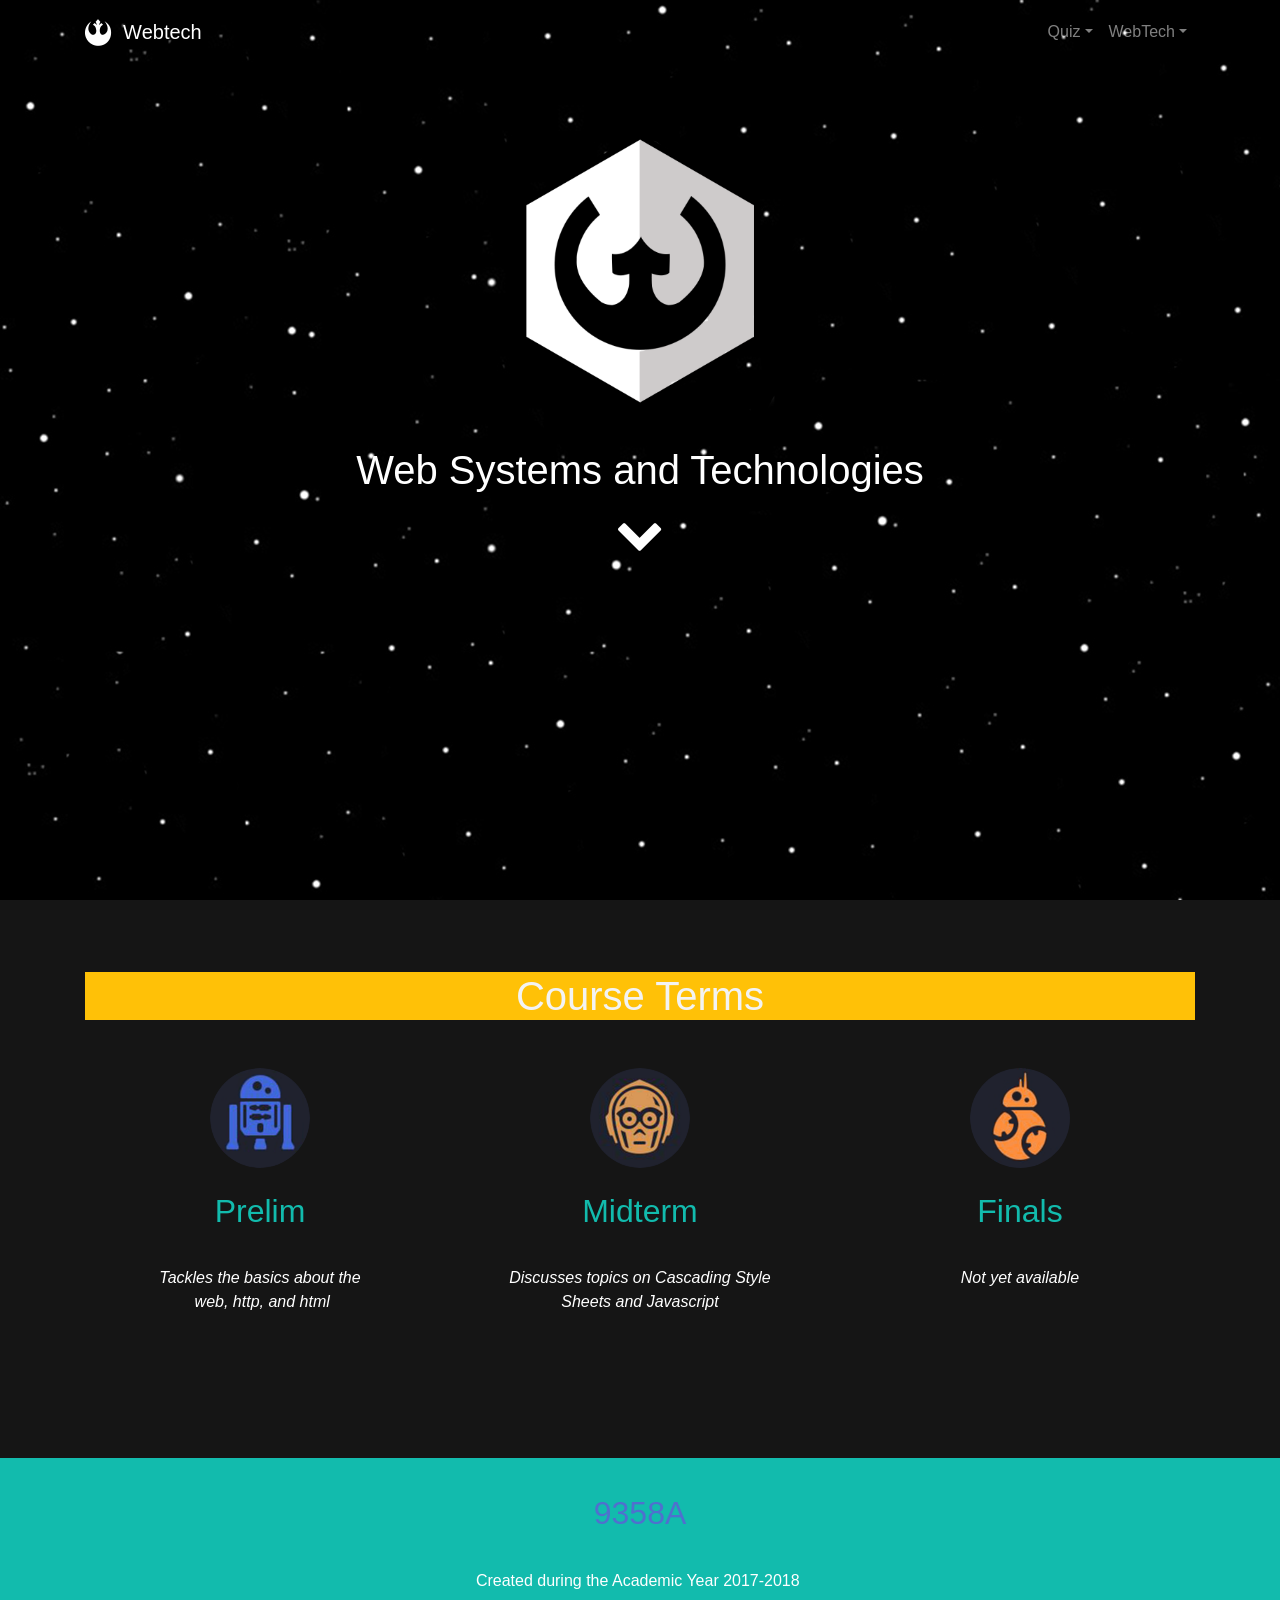
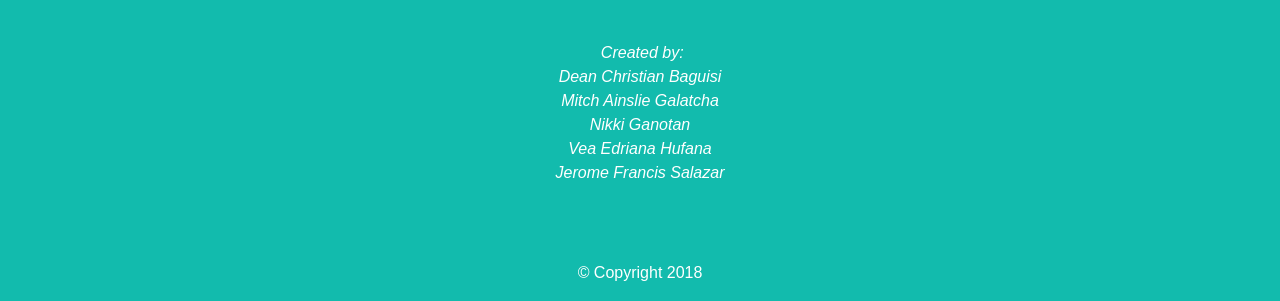
==== commit 5e648641: "yahoooooooooooooooooooooooooooooooo" ====
--- a/index.html
+++ b/index.html
@@ -4,7 +4,8 @@
   <meta charset="utf-8">
   <meta name="viewport" content="width=device-width, initial-scale=1">
   <link rel="stylesheet" href="https://cdnjs.cloudflare.com/ajax/libs/font-awesome/4.7.0/css/font-awesome.min.css" type="text/css">
-  <link rel="stylesheet" href="css/theme.css" type="text/css"> </head>
+  <link rel="stylesheet" href="css/theme.css" type="text/css"> 
+</head>
 
 <body>
   <div class="text-center h-100 w-100 m-0">
@@ -96,12 +97,15 @@
         aria-label="Toggle navigation"> <span class="navbar-toggler-icon"></span> </button>
       <div class="collapse navbar-collapse text-center justify-content-end" id="navbar2SupportedContent">
         <ul class="navbar-nav">
-          <li class="nav-item">
-            <a class="nav-link" href="#"> &nbsp;Lessons</a>
+        <li class="nav-item dropdown">
+            <a class="nav-link dropdown-toggle" href="http://example.com" id="navbarDropdownMenuLink" data-toggle="dropdown" aria-haspopup="true" aria-expanded="false"> Quiz</a>
+            <div class="dropdown-menu" aria-labelledby="navbarDropdownMenuLink">
+              <a class="dropdown-item" href="quiz.html" target="">Prelim Quiz</a>
+              <a class="dropdown-item" href="quizMidterms.html">Midterm Quiz</a>
+              <a class="dropdown-item" href="quizFinals.html">Finals Quiz</a>
+            </div>
           </li>
-          <li class="nav-item">
-            <a class="nav-link" href="quiz.html">&nbsp;Quiz</a>
-          </li>
+
           <li class="nav-item dropdown">
             <a class="nav-link dropdown-toggle" href="http://example.com" id="navbarDropdownMenuLink" data-toggle="dropdown" aria-haspopup="true" aria-expanded="false"> WebTech</a>
             <div class="dropdown-menu" aria-labelledby="navbarDropdownMenuLink">
@@ -118,8 +122,6 @@
   <script src="https://code.jquery.com/jquery-3.2.1.slim.min.js" integrity="sha384-KJ3o2DKtIkvYIK3UENzmM7KCkRr/rE9/Qpg6aAZGJwFDMVNA/GpGFF93hXpG5KkN" crossorigin="anonymous"></script>
   <script src="https://cdnjs.cloudflare.com/ajax/libs/popper.js/1.12.9/umd/popper.min.js" integrity="sha384-ApNbgh9B+Y1QKtv3Rn7W3mgPxhU9K/ScQsAP7hUibX39j7fakFPskvXusvfa0b4Q" crossorigin="anonymous"></script>
   <script src="https://maxcdn.bootstrapcdn.com/bootstrap/4.0.0/js/bootstrap.min.js" integrity="sha384-JZR6Spejh4U02d8jOt6vLEHfe/JQGiRRSQQxSfFWpi1MquVdAyjUar5+76PVCmYl" crossorigin="anonymous"></script>
-  <pingendo onclick="window.open('https://pingendo.com/', '_blank')" style="cursor:pointer;position: fixed;bottom: 10px;right:10px;padding:4px;background-color: #00b0eb;border-radius: 8px; width:180px;display:flex;flex-direction:row;align-items:center;justify-content:center;font-size:14px;color:white">Made with Pingendo&nbsp;&nbsp;
-    <img src="https://pingendo.com/site-assets/Pingendo_logo_big.png" class="d-block" alt="Pingendo logo" height="16">
-  </pingendo>
+
 </body>
 </html>
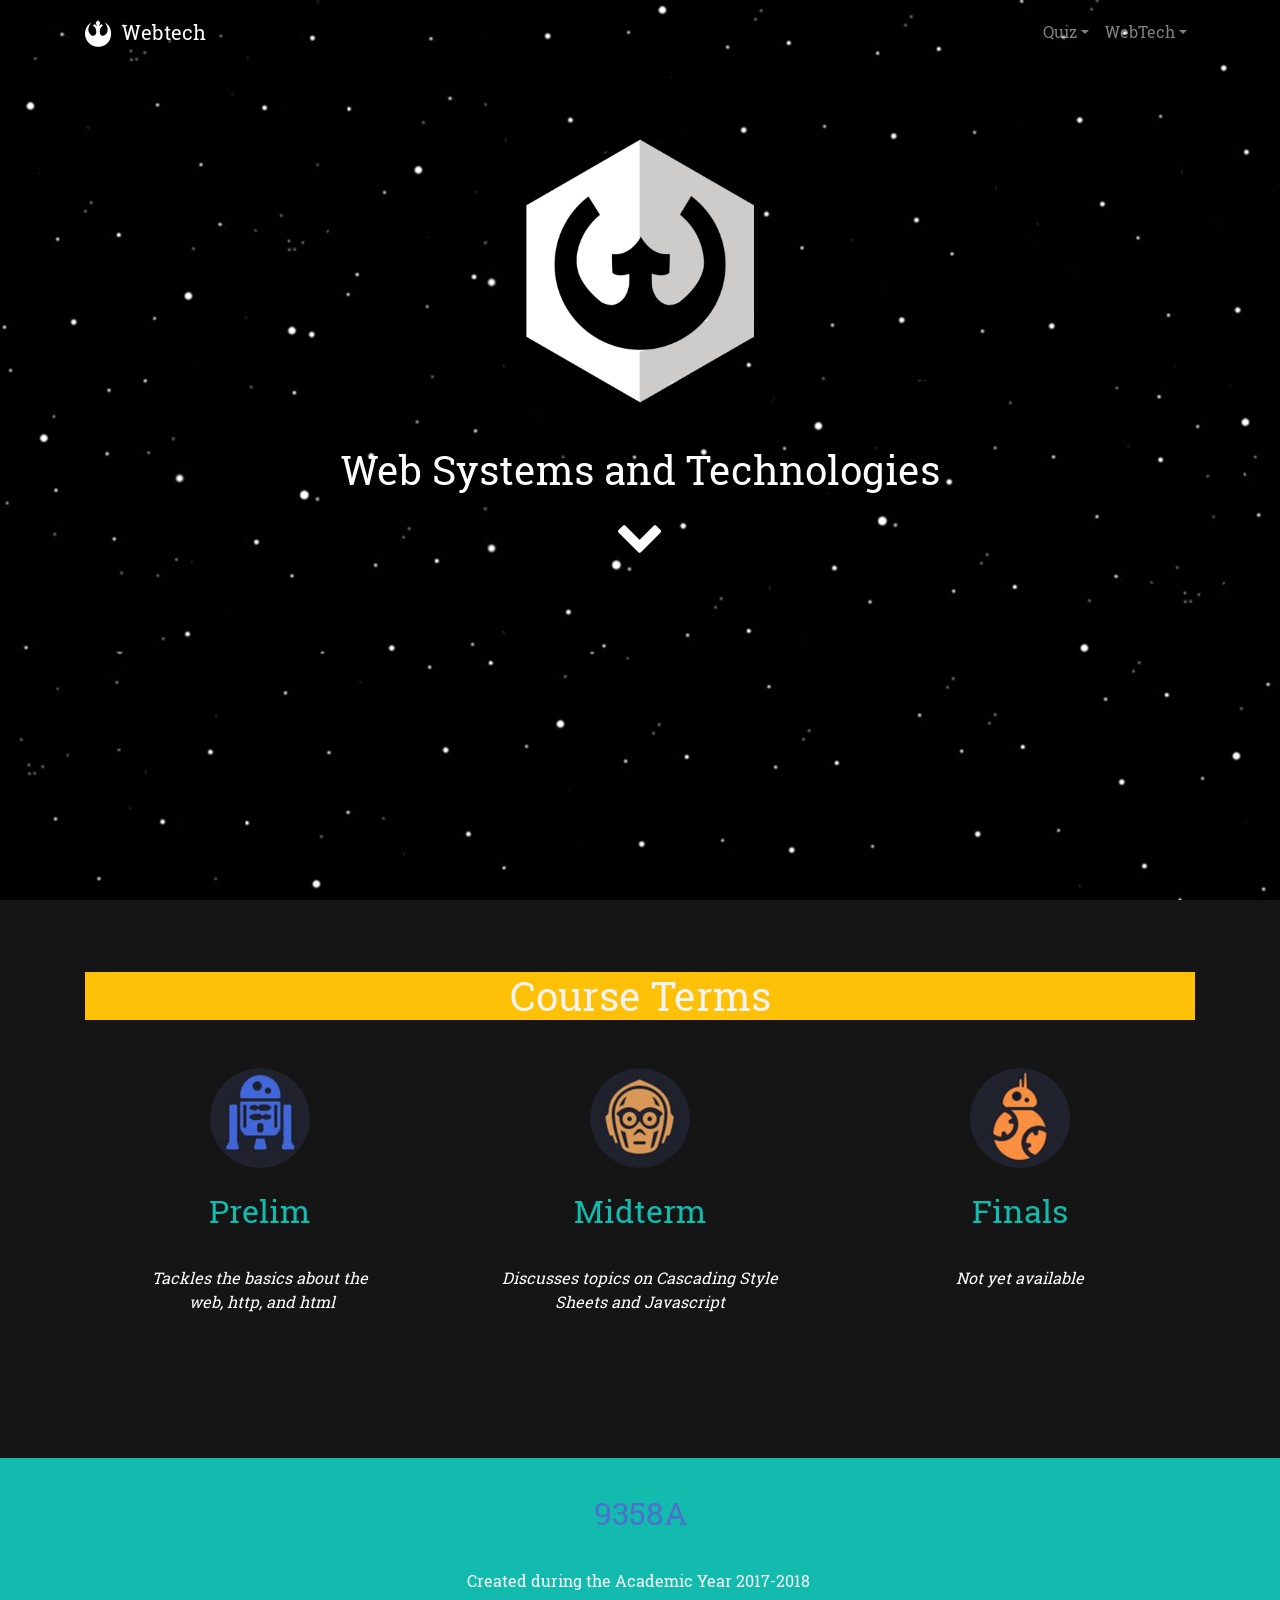
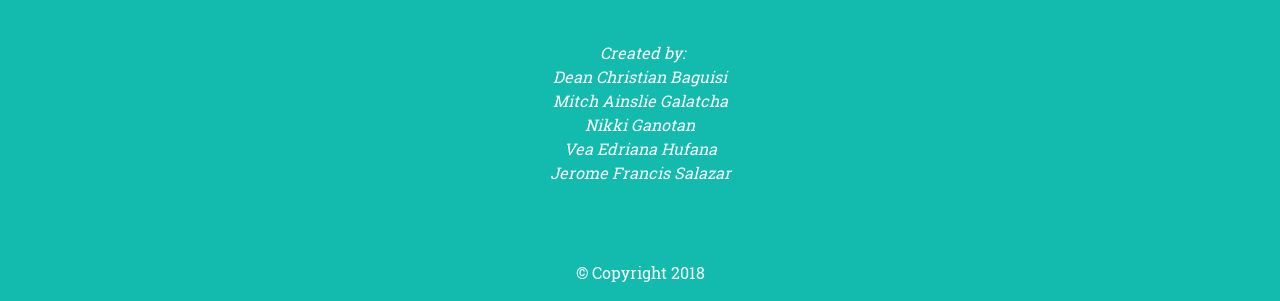
==== commit a91744d5: "Updated" ====
--- a/index.html
+++ b/index.html
@@ -1,5 +1,8 @@
 <!DOCTYPE html>
 <html>
+    
+<title>Web Systems and Technologies</title>
+
 <head>
   <meta charset="utf-8">
   <meta name="viewport" content="width=device-width, initial-scale=1">
